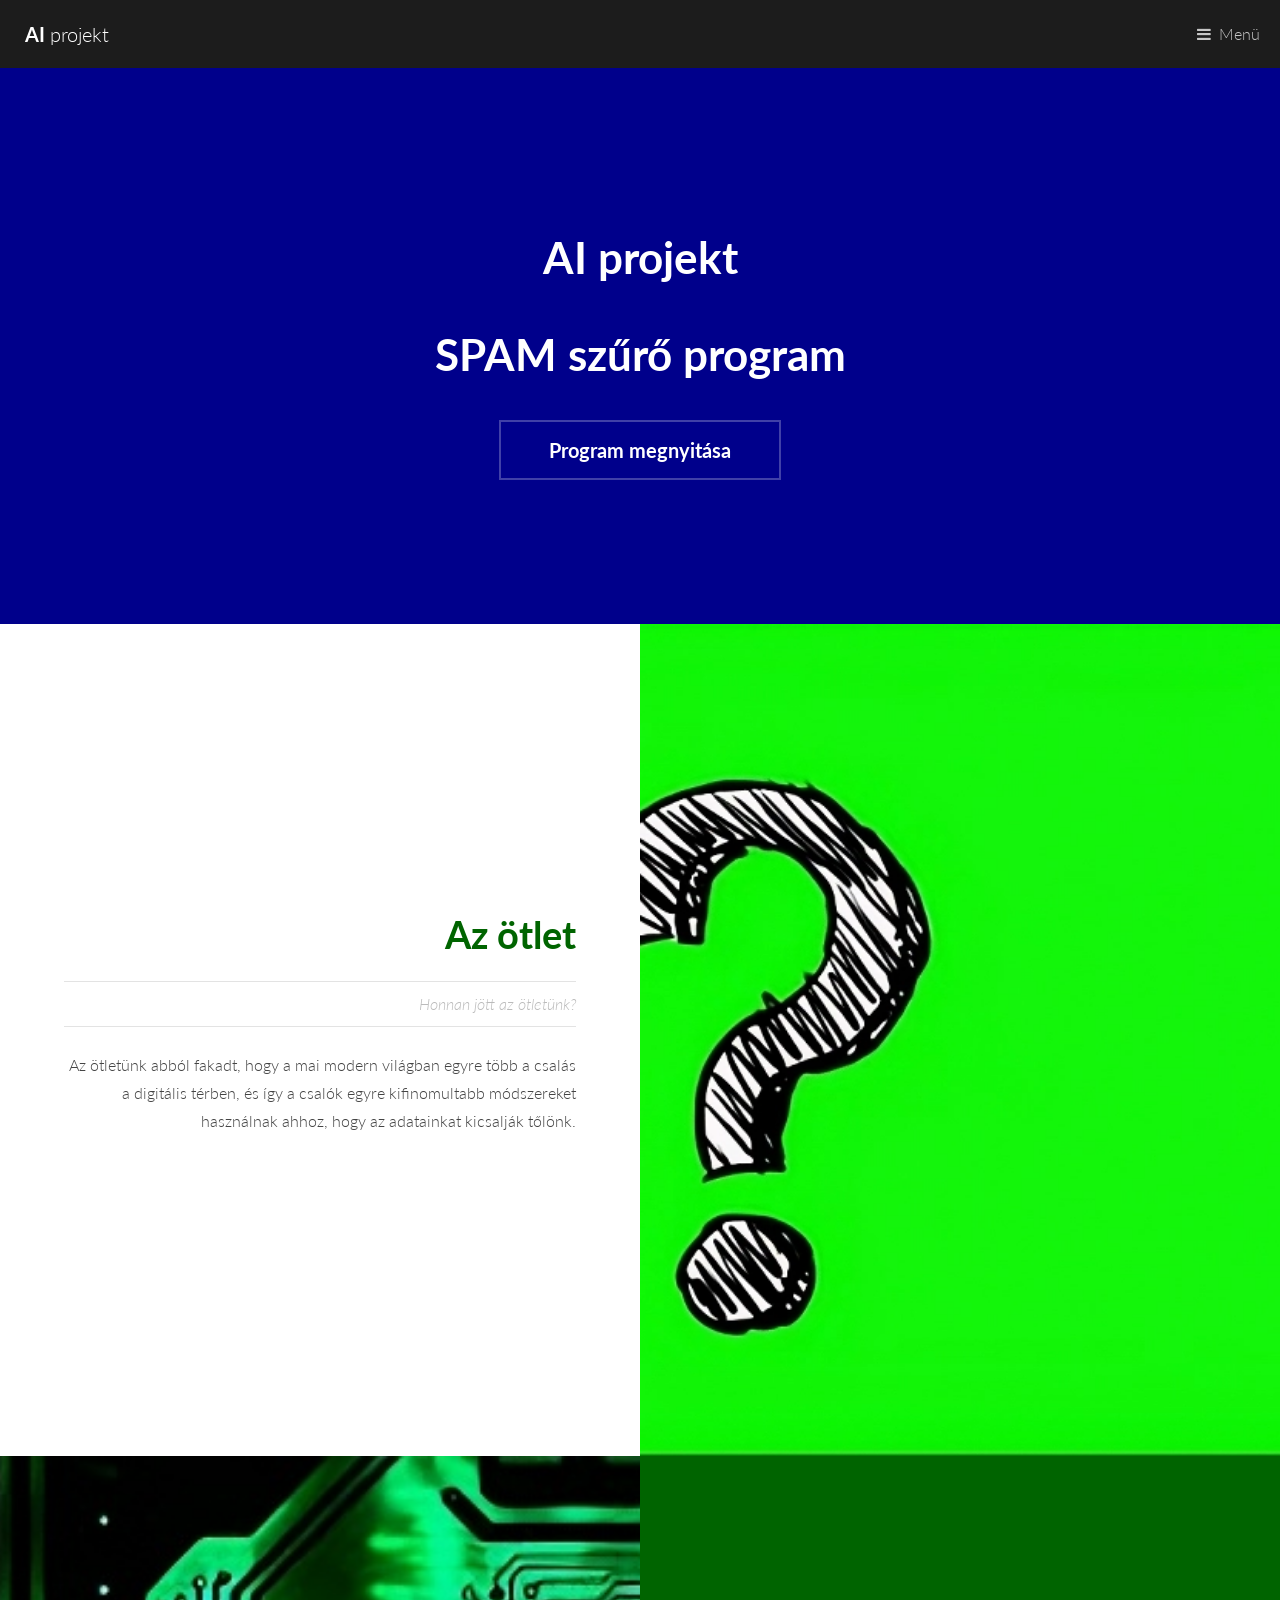
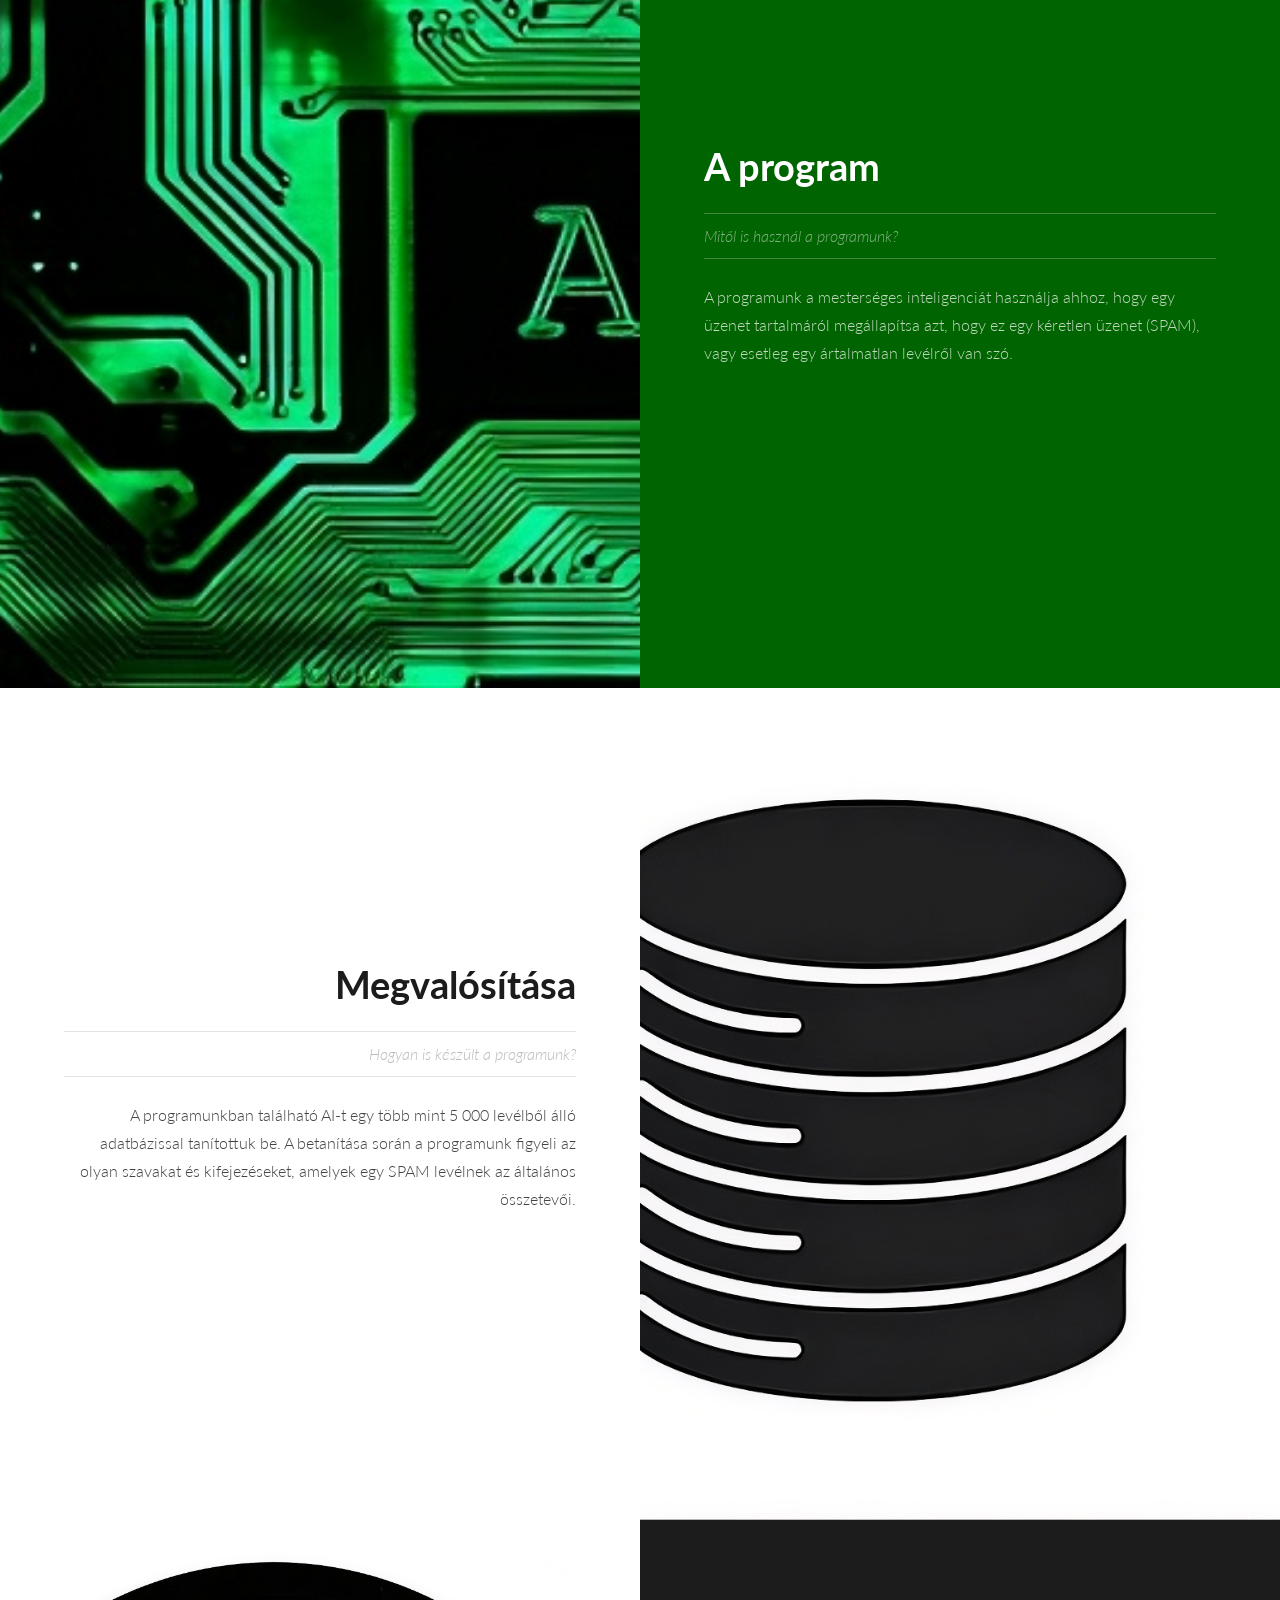
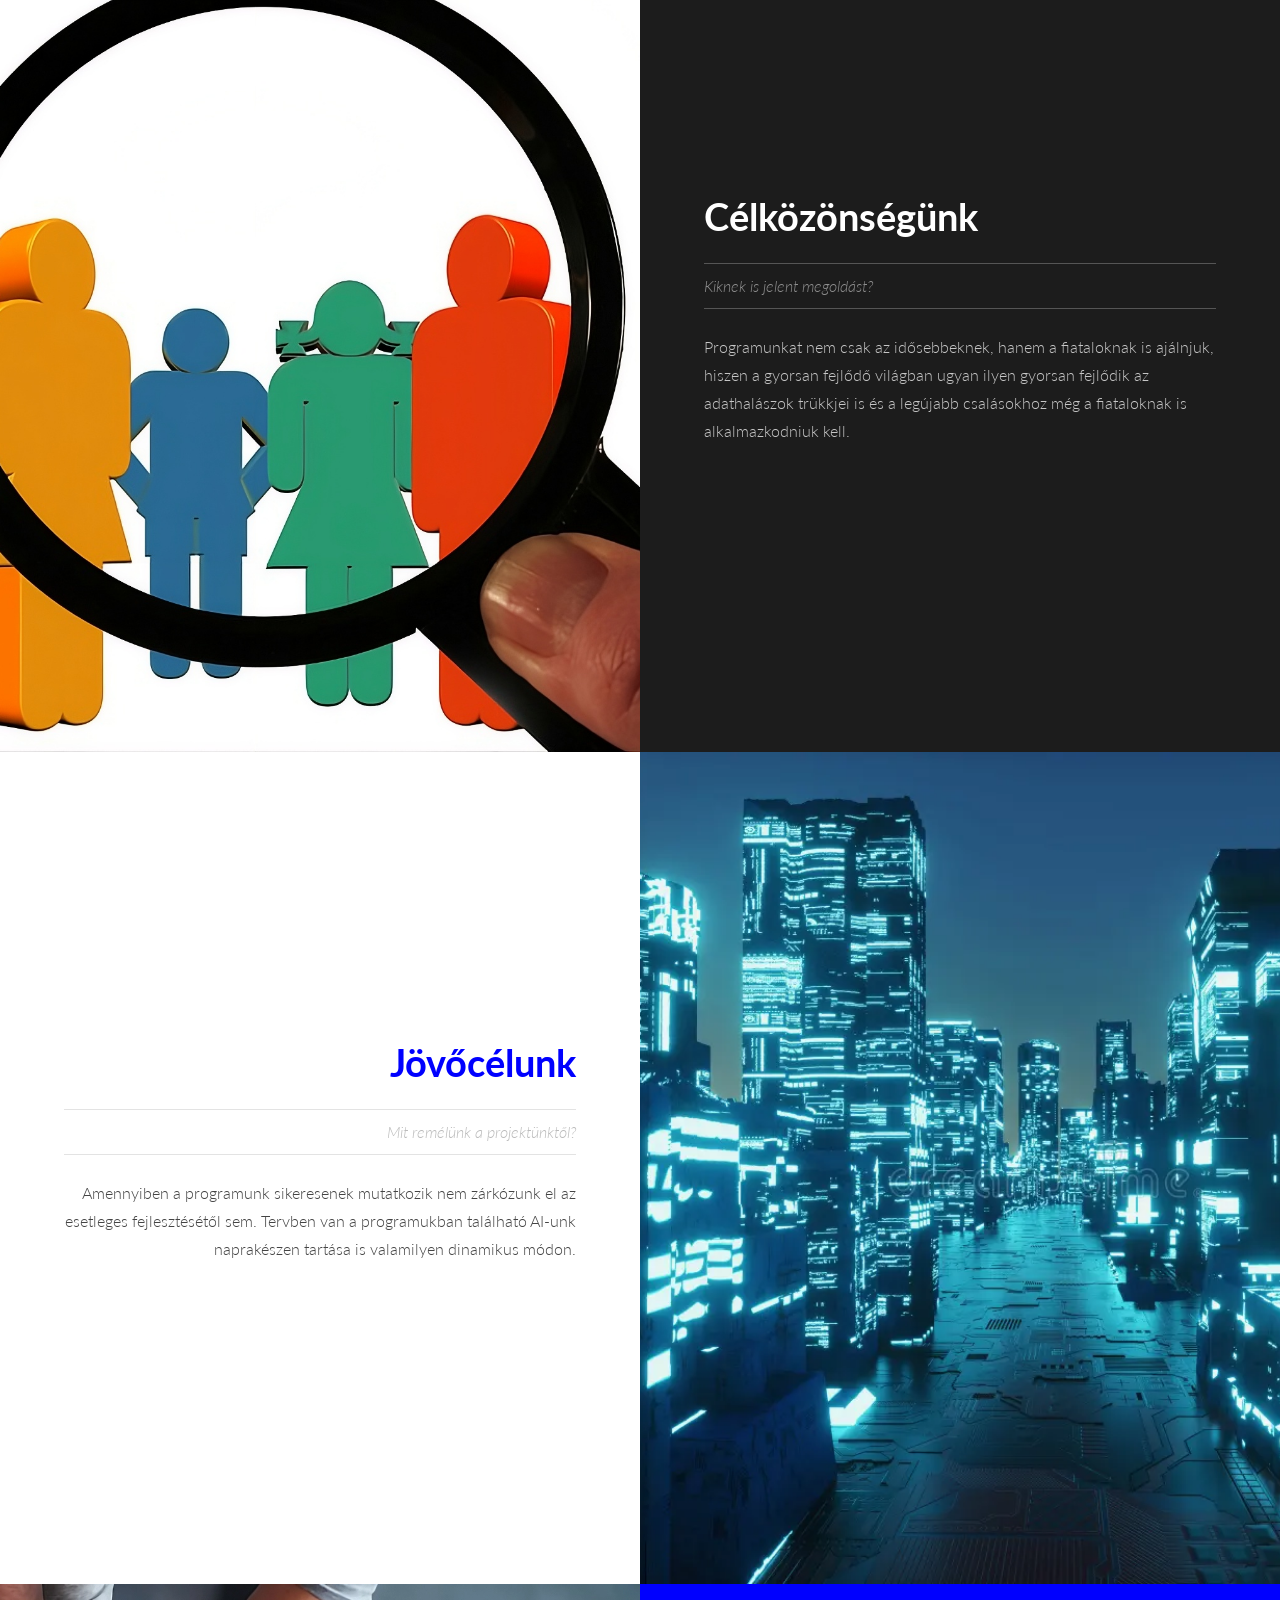
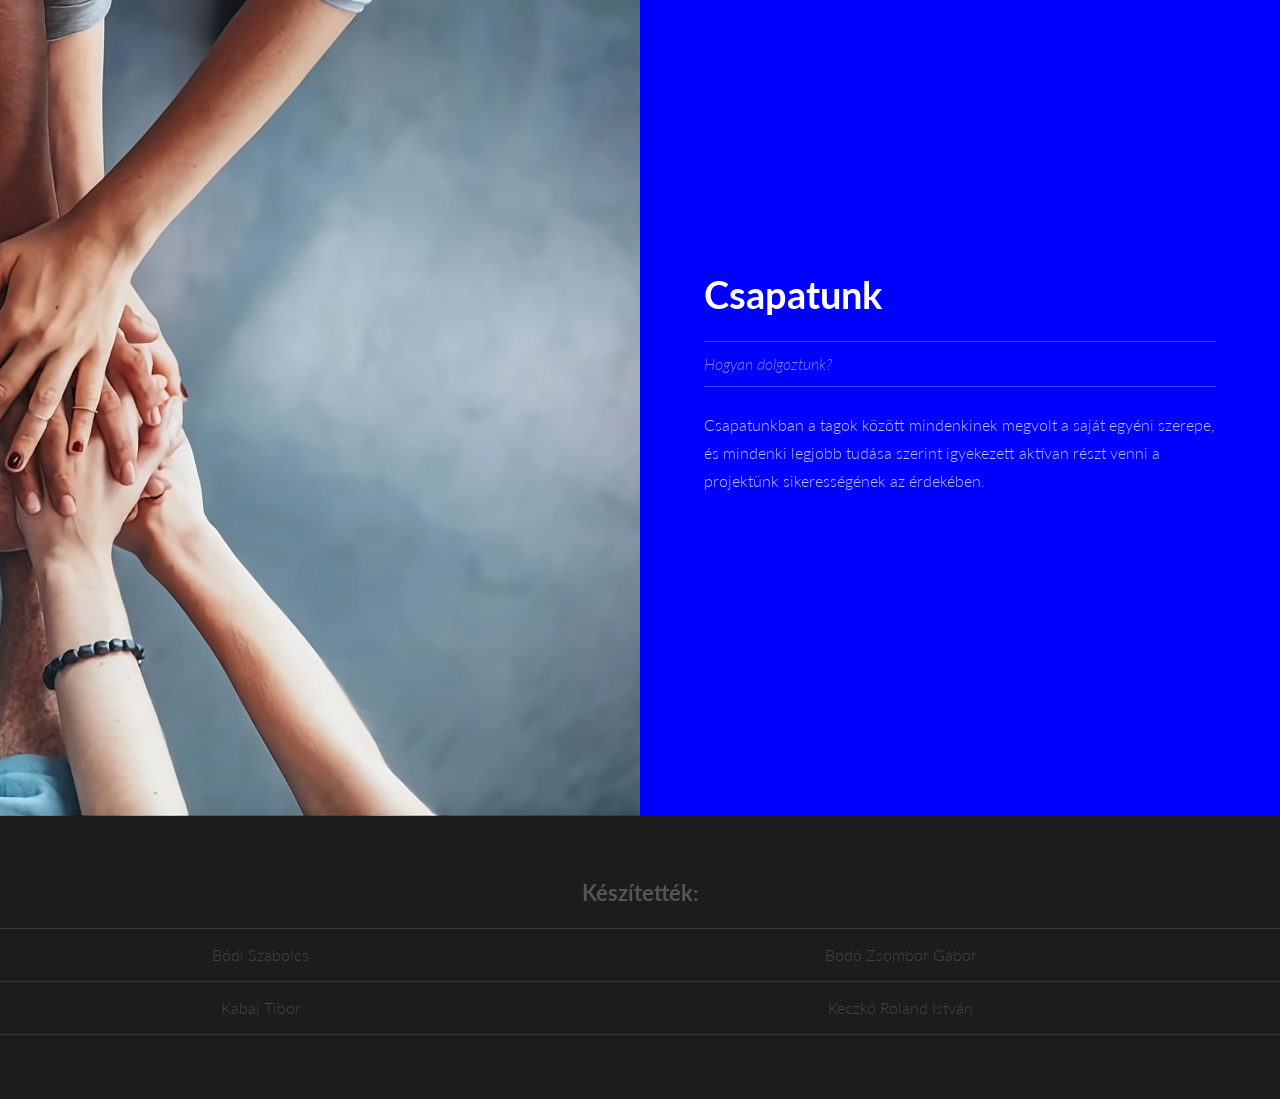
==== z Projekthét/index.html @ f24a8c4e "joféle video + tortnet" ====
<!DOCTYPE HTML>
<!--
	Binary by TEMPLATED
	templated.co @templatedco
	Released for free under the Creative Commons Attribution 3.0 license (templated.co/license)
-->
<html lang="hu">

<head>
	<title>AI projekt | Főoldal</title>
	<meta charset="utf-8">
	<meta name="robots" content="index, follow, max-image-preview:large, max-snippet:-1, max-video-preview:-1">
	<meta name="viewport" content="width=device-width, initial-scale=1">
	<link rel="stylesheet" href="assets/css/main.css">
	<link rel="shortcut icon" href="images/favicon.ico" type="image/x-icon">
	<style>
		.cella {
			background-color: #1c1c1c;
		}
	</style>
</head>

<body>

	<!-- Header -->
	<header id="header"><a href="index.html" class="logo"><strong>AI</strong> projekt</a>
		<nav><a href="#menu">Menü</a>
		</nav>
	</header><!-- Nav -->
	<nav id="menu">
		<ul class="links">
			<li><a href="index.html">Főoldal</a></li>
			<li><a href="program.html">A programunkról</a></li>
			<li><a href="teamwork.html">A csapatmunkáról</a></li>
		</ul>
	</nav><!-- Banner -->
	<section id="banner" style="background-color: darkblue;">
		<div class="inner">
			<h1>AI projekt</h1>
			<h1>SPAM szűrő program</h1>
			<ul class="actions">
				<li><a href="#one" class="button alt scrolly big">Program megnyitása</a></li>
			</ul>
		</div>
	</section><!-- One -->
	<article id="one" class="post style1">
		<div class="image">
			<img src="images/one.webp" alt="" data-position="75% center" width="1400" height="788">
		</div>
		<div class="content">
			<div class="inner">
				<header>
					<h2 style="color: darkgreen;">Az ötlet</h2>
					<p class="info">Honnan jött az ötletünk?</p>
				</header>
				<p>Az ötletünk abból fakadt, hogy a mai modern világban egyre több a csalás a digitális térben, és így a csalók egyre kifinomultabb módszereket használnak ahhoz, hogy az adatainkat kicsalják tőlönk.</p>
			</div>
		</div>
	</article><!-- Two -->
	<article id="two" class="post invert style1 alt">
		<div class="image">
			<img src="images/two.jpeg" alt="" data-position="10% center" width="1400" height="788">
		</div>
		<div class="content" style="background-color: darkgreen;">
			<div class="inner">
				<header>
					<h2>A program</h2>
					<p class="info">Mitől is használ a programunk?</p>
				</header>
				<p>A programunk a mesterséges inteligenciát használja ahhoz, hogy egy üzenet tartalmáról megállapítsa azt, hogy ez egy kéretlen üzenet (SPAM), vagy esetleg egy ártalmatlan levélről van szó.</p>
			</div>
		</div>
	</article><!-- Three -->
	<article id="three" class="post style2">
		<div class="image">
			<img src="images/three.jpeg" alt="" data-position="80% center" width="1400" height="788">
		</div>
		<div class="content">
			<div class="inner">
				<header>
					<h2 style="color: #1c1c1c;">Megvalósítása</h2>
					<p class="info">Hogyan is készült a programunk?</p>
				</header>
				<p>A programunkban található AI-t egy több mint 5 000 levélből álló adatbázissal tanítottuk be. A betanítása során a programunk figyeli az olyan szavakat és kifejezéseket, amelyek egy SPAM levélnek az általános összetevői.</p>
			</div>
		</div>
	</article><!-- Four -->
	<article id="four" class="post invert style2 alt">
		<div class="image">
			<img src="images/four.jpeg" alt="" data-position="60% center" width="1400" height="788">
		</div>
		<div class="content" style="background-color: #1c1c1c;">
			<div class="inner">
				<header>
					<h2>Célközönségünk</h2>
					<p class="info">Kiknek is jelent megoldást?</p>
				</header>
				<p>Programunkat nem csak az idősebbeknek, hanem a fiataloknak is ajálnjuk, hiszen a gyorsan fejlődő világban ugyan ilyen gyorsan fejlődik az adathalászok trükkjei is és a legújabb csalásokhoz még a fiataloknak is alkalmazkodniuk kell.</p>
			</div>
		</div>
	</article><!-- Five -->
	<article id="five" class="post style3">
		<div class="image">
			<img src="images/five.webp" alt="" data-position="5% center" width="1400" height="788">
		</div>
		<div class="content">
			<div class="inner">
				<header>
					<h2 style="color: blue;">Jövőcélunk</h2>
					<p class="info">Mit remélünk a projektünktől?</p>
				</header>
				<p>Amennyiben a programunk sikeresenek mutatkozik nem zárkózunk el az esetleges fejlesztésétől sem. Tervben van a programukban található AI-unk naprakészen tartása is valamilyen dinamikus módon.</p>
			</div>
		</div>
	</article><!-- Six -->
	<article id="six" class="post invert style3 alt">
		<div class="image">
			<img src="images/six.webp" alt="" data-position="80% center" width="1400" height="788">
		</div>
		<div class="content" style="background-color: blue;">
			<div class="inner">
				<header>
					<h2>Csapatunk</h2>
					<p class="info">Hogyan dolgoztunk?</p>
				</header>
				<p>Csapatunkban a tagok között mindenkinek megvolt a saját egyéni szerepe, és mindenki legjobb tudása szerint igyekezett aktívan részt venni a projektünk sikerességének az érdekében.</p>
			</div>
		</div>
	</article><!-- Footer -->
	<footer id="footer">
		<h3>Készítették:</h3>
		<table>
			<tr>
				<td class="cella">Bódi Szabolcs</td>
				<td class="cella">Bodó Zsombor Gábor</td>
			</tr>
			<tr>
				<td class="cella">Kabai Tibor</td>
				<td class="cella">Keczkó Roland István</td>
			</tr>
		</table>
	</footer>
	

	<!-- Scripts -->
	<script src="assets/js/jquery.min.js"></script>
	<script src="assets/js/jquery.scrolly.min.js"></script>
	<script src="assets/js/skel.min.js"></script>
	<script src="assets/js/util.js"></script>
	<script src="assets/js/main.js"></script>
</body>

</html>
---- z Projekthét/assets/css/main.css ----
@charset "UTF-8";
@import url(font-awesome.min.css);
@import url("https://fonts.googleapis.com/css?family=Lato:300,700,300italic,700italic");

/*
	Binary by TEMPLATED
	templated.co @templatedco
	Released for free under the Creative Commons Attribution 3.0 license (templated.co/license)
*/

/* Reset */

	html, body, div, span, applet, object, iframe, h1, h2, h3, h4, h5, h6, p, blockquote, pre, a, abbr, acronym, address, big, cite, code, del, dfn, em, img, ins, kbd, q, s, samp, small, strike, strong, sub, sup, tt, var, b, u, i, center, dl, dt, dd, ol, ul, li, fieldset, form, label, legend, table, caption, tbody, tfoot, thead, tr, th, td, article, aside, canvas, details, embed, figure, figcaption, footer, header, hgroup, menu, nav, output, ruby, section, summary, time, mark, audio, video {
		margin: 0;
		padding: 0;
		border: 0;
		font-size: 100%;
		font: inherit;
		vertical-align: baseline;
	}
.image.fit img {
	width: 100%;
	height: auto;
}
	article, aside, details, figcaption, figure, footer, header, hgroup, menu, nav, section {
		display: block;
	}

	body {
		line-height: 1;
	}

	ol, ul {
		list-style: none;
	}

	blockquote, q {
		quotes: none;
	}

	blockquote:before, blockquote:after, q:before, q:after {
		content: '';
		content: none;
	}

	table {
		border-collapse: collapse;
		border-spacing: 0;
	}

	body {
		-webkit-text-size-adjust: none;
	}

/* Box Model */

	*, *:before, *:after {
		-moz-box-sizing: border-box;
		-webkit-box-sizing: border-box;
		box-sizing: border-box;
	}

/* Containers */

	.container {
		margin-left: auto;
		margin-right: auto;
	}

	.container.\31 25\25 {
		width: 100%;
		max-width: 100em;
		min-width: 80em;
	}

	.container.\37 5\25 {
		width: 60em;
	}

	.container.\35 0\25 {
		width: 40em;
	}

	.container.\32 5\25 {
		width: 20em;
	}

	.container {
		width: 80em;
	}

	@media screen and (max-width: 1680px) {

		.container.\31 25\25 {
			width: 100%;
			max-width: 100em;
			min-width: 80em;
		}

		.container.\37 5\25 {
			width: 60em;
		}

		.container.\35 0\25 {
			width: 40em;
		}

		.container.\32 5\25 {
			width: 20em;
		}

		.container {
			width: 80em;
		}

	}

	@media screen and (max-width: 1280px) {

		.container.\31 25\25 {
			width: 100%;
			max-width: 81.25em;
			min-width: 65em;
		}

		.container.\37 5\25 {
			width: 48.75em;
		}

		.container.\35 0\25 {
			width: 32.5em;
		}

		.container.\32 5\25 {
			width: 16.25em;
		}

		.container {
			width: 65em;
		}

	}

	@media screen and (max-width: 980px) {

		.container.\31 25\25 {
			width: 100%;
			max-width: 112.5%;
			min-width: 90%;
		}

		.container.\37 5\25 {
			width: 67.5%;
		}

		.container.\35 0\25 {
			width: 45%;
		}

		.container.\32 5\25 {
			width: 22.5%;
		}

		.container {
			width: 90%;
		}

	}

	@media screen and (max-width: 736px) {

		.container.\31 25\25 {
			width: 100%;
			max-width: 112.5%;
			min-width: 90%;
		}

		.container.\37 5\25 {
			width: 67.5%;
		}

		.container.\35 0\25 {
			width: 45%;
		}

		.container.\32 5\25 {
			width: 22.5%;
		}

		.container {
			width: 90% !important;
		}

	}

	@media screen and (max-width: 480px) {

		.container.\31 25\25 {
			width: 100%;
			max-width: 112.5%;
			min-width: 90%;
		}

		.container.\37 5\25 {
			width: 67.5%;
		}

		.container.\35 0\25 {
			width: 45%;
		}

		.container.\32 5\25 {
			width: 22.5%;
		}

		.container {
			width: 90% !important;
		}

	}

/* Grid */

	.row {
		border-bottom: solid 1px transparent;
		-moz-box-sizing: border-box;
		-webkit-box-sizing: border-box;
		box-sizing: border-box;
	}

	.row > * {
		float: left;
		-moz-box-sizing: border-box;
		-webkit-box-sizing: border-box;
		box-sizing: border-box;
	}

	.row:after, .row:before {
		content: '';
		display: block;
		clear: both;
		height: 0;
	}

	.row.uniform > * > :first-child {
		margin-top: 0;
	}

	.row.uniform > * > :last-child {
		margin-bottom: 0;
	}

	.row.\30 \25 > * {
		padding: 0 0 0 0em;
	}

	.row.\30 \25 {
		margin: 0 0 -1px 0em;
	}

	.row.uniform.\30 \25 > * {
		padding: 0em 0 0 0em;
	}

	.row.uniform.\30 \25 {
		margin: 0em 0 -1px 0em;
	}

	.row > * {
		padding: 0 0 0 2em;
	}

	.row {
		margin: 0 0 -1px -2em;
	}

	.row.uniform > * {
		padding: 2em 0 0 2em;
	}

	.row.uniform {
		margin: -2em 0 -1px -2em;
	}

	.row.\32 00\25 > * {
		padding: 0 0 0 4em;
	}

	.row.\32 00\25 {
		margin: 0 0 -1px -4em;
	}

	.row.uniform.\32 00\25 > * {
		padding: 4em 0 0 4em;
	}

	.row.uniform.\32 00\25 {
		margin: -4em 0 -1px -4em;
	}

	.row.\31 50\25 > * {
		padding: 0 0 0 3em;
	}

	.row.\31 50\25 {
		margin: 0 0 -1px -3em;
	}

	.row.uniform.\31 50\25 > * {
		padding: 3em 0 0 3em;
	}

	.row.uniform.\31 50\25 {
		margin: -3em 0 -1px -3em;
	}

	.row.\35 0\25 > * {
		padding: 0 0 0 1em;
	}

	.row.\35 0\25 {
		margin: 0 0 -1px -1em;
	}

	.row.uniform.\35 0\25 > * {
		padding: 1em 0 0 1em;
	}

	.row.uniform.\35 0\25 {
		margin: -1em 0 -1px -1em;
	}

	.row.\32 5\25 > * {
		padding: 0 0 0 0.5em;
	}

	.row.\32 5\25 {
		margin: 0 0 -1px -0.5em;
	}

	.row.uniform.\32 5\25 > * {
		padding: 0.5em 0 0 0.5em;
	}

	.row.uniform.\32 5\25 {
		margin: -0.5em 0 -1px -0.5em;
	}

	.\31 2u, .\31 2u\24 {
		width: 100%;
		clear: none;
		margin-left: 0;
	}

	.\31 1u, .\31 1u\24 {
		width: 91.6666666667%;
		clear: none;
		margin-left: 0;
	}

	.\31 0u, .\31 0u\24 {
		width: 83.3333333333%;
		clear: none;
		margin-left: 0;
	}

	.\39 u, .\39 u\24 {
		width: 75%;
		clear: none;
		margin-left: 0;
	}

	.\38 u, .\38 u\24 {
		width: 66.6666666667%;
		clear: none;
		margin-left: 0;
	}

	.\37 u, .\37 u\24 {
		width: 58.3333333333%;
		clear: none;
		margin-left: 0;
	}

	.\36 u, .\36 u\24 {
		width: 50%;
		clear: none;
		margin-left: 0;
	}

	.\35 u, .\35 u\24 {
		width: 41.6666666667%;
		clear: none;
		margin-left: 0;
	}

	.\34 u, .\34 u\24 {
		width: 33.3333333333%;
		clear: none;
		margin-left: 0;
	}

	.\33 u, .\33 u\24 {
		width: 25%;
		clear: none;
		margin-left: 0;
	}

	.\32 u, .\32 u\24 {
		width: 16.6666666667%;
		clear: none;
		margin-left: 0;
	}

	.\31 u, .\31 u\24 {
		width: 8.3333333333%;
		clear: none;
		margin-left: 0;
	}

	.\31 2u\24 + *,
	.\31 1u\24 + *,
	.\31 0u\24 + *,
	.\39 u\24 + *,
	.\38 u\24 + *,
	.\37 u\24 + *,
	.\36 u\24 + *,
	.\35 u\24 + *,
	.\34 u\24 + *,
	.\33 u\24 + *,
	.\32 u\24 + *,
	.\31 u\24 + * {
		clear: left;
	}

	.\-11u {
		margin-left: 91.66667%;
	}

	.\-10u {
		margin-left: 83.33333%;
	}

	.\-9u {
		margin-left: 75%;
	}

	.\-8u {
		margin-left: 66.66667%;
	}

	.\-7u {
		margin-left: 58.33333%;
	}

	.\-6u {
		margin-left: 50%;
	}

	.\-5u {
		margin-left: 41.66667%;
	}

	.\-4u {
		margin-left: 33.33333%;
	}

	.\-3u {
		margin-left: 25%;
	}

	.\-2u {
		margin-left: 16.66667%;
	}

	.\-1u {
		margin-left: 8.33333%;
	}

	@media screen and (max-width: 1680px) {

		.row > * {
			padding: 0 0 0 2em;
		}

		.row {
			margin: 0 0 -1px -2em;
		}

		.row.uniform > * {
			padding: 2em 0 0 2em;
		}

		.row.uniform {
			margin: -2em 0 -1px -2em;
		}

		.row.\32 00\25 > * {
			padding: 0 0 0 4em;
		}

		.row.\32 00\25 {
			margin: 0 0 -1px -4em;
		}

		.row.uniform.\32 00\25 > * {
			padding: 4em 0 0 4em;
		}

		.row.uniform.\32 00\25 {
			margin: -4em 0 -1px -4em;
		}

		.row.\31 50\25 > * {
			padding: 0 0 0 3em;
		}

		.row.\31 50\25 {
			margin: 0 0 -1px -3em;
		}

		.row.uniform.\31 50\25 > * {
			padding: 3em 0 0 3em;
		}

		.row.uniform.\31 50\25 {
			margin: -3em 0 -1px -3em;
		}

		.row.\35 0\25 > * {
			padding: 0 0 0 1em;
		}

		.row.\35 0\25 {
			margin: 0 0 -1px -1em;
		}

		.row.uniform.\35 0\25 > * {
			padding: 1em 0 0 1em;
		}

		.row.uniform.\35 0\25 {
			margin: -1em 0 -1px -1em;
		}

		.row.\32 5\25 > * {
			padding: 0 0 0 0.5em;
		}

		.row.\32 5\25 {
			margin: 0 0 -1px -0.5em;
		}

		.row.uniform.\32 5\25 > * {
			padding: 0.5em 0 0 0.5em;
		}

		.row.uniform.\32 5\25 {
			margin: -0.5em 0 -1px -0.5em;
		}

		.\31 2u\28xlarge\29, .\31 2u\24\28xlarge\29 {
			width: 100%;
			clear: none;
			margin-left: 0;
		}

		.\31 1u\28xlarge\29, .\31 1u\24\28xlarge\29 {
			width: 91.6666666667%;
			clear: none;
			margin-left: 0;
		}

		.\31 0u\28xlarge\29, .\31 0u\24\28xlarge\29 {
			width: 83.3333333333%;
			clear: none;
			margin-left: 0;
		}

		.\39 u\28xlarge\29, .\39 u\24\28xlarge\29 {
			width: 75%;
			clear: none;
			margin-left: 0;
		}

		.\38 u\28xlarge\29, .\38 u\24\28xlarge\29 {
			width: 66.6666666667%;
			clear: none;
			margin-left: 0;
		}

		.\37 u\28xlarge\29, .\37 u\24\28xlarge\29 {
			width: 58.3333333333%;
			clear: none;
			margin-left: 0;
		}

		.\36 u\28xlarge\29, .\36 u\24\28xlarge\29 {
			width: 50%;
			clear: none;
			margin-left: 0;
		}

		.\35 u\28xlarge\29, .\35 u\24\28xlarge\29 {
			width: 41.6666666667%;
			clear: none;
			margin-left: 0;
		}

		.\34 u\28xlarge\29, .\34 u\24\28xlarge\29 {
			width: 33.3333333333%;
			clear: none;
			margin-left: 0;
		}

		.\33 u\28xlarge\29, .\33 u\24\28xlarge\29 {
			width: 25%;
			clear: none;
			margin-left: 0;
		}

		.\32 u\28xlarge\29, .\32 u\24\28xlarge\29 {
			width: 16.6666666667%;
			clear: none;
			margin-left: 0;
		}

		.\31 u\28xlarge\29, .\31 u\24\28xlarge\29 {
			width: 8.3333333333%;
			clear: none;
			margin-left: 0;
		}

		.\31 2u\24\28xlarge\29 + *,
		.\31 1u\24\28xlarge\29 + *,
		.\31 0u\24\28xlarge\29 + *,
		.\39 u\24\28xlarge\29 + *,
		.\38 u\24\28xlarge\29 + *,
		.\37 u\24\28xlarge\29 + *,
		.\36 u\24\28xlarge\29 + *,
		.\35 u\24\28xlarge\29 + *,
		.\34 u\24\28xlarge\29 + *,
		.\33 u\24\28xlarge\29 + *,
		.\32 u\24\28xlarge\29 + *,
		.\31 u\24\28xlarge\29 + * {
			clear: left;
		}

		.\-11u\28xlarge\29 {
			margin-left: 91.66667%;
		}

		.\-10u\28xlarge\29 {
			margin-left: 83.33333%;
		}

		.\-9u\28xlarge\29 {
			margin-left: 75%;
		}

		.\-8u\28xlarge\29 {
			margin-left: 66.66667%;
		}

		.\-7u\28xlarge\29 {
			margin-left: 58.33333%;
		}

		.\-6u\28xlarge\29 {
			margin-left: 50%;
		}

		.\-5u\28xlarge\29 {
			margin-left: 41.66667%;
		}

		.\-4u\28xlarge\29 {
			margin-left: 33.33333%;
		}

		.\-3u\28xlarge\29 {
			margin-left: 25%;
		}

		.\-2u\28xlarge\29 {
			margin-left: 16.66667%;
		}

		.\-1u\28xlarge\29 {
			margin-left: 8.33333%;
		}

	}

	@media screen and (max-width: 1280px) {

		.row > * {
			padding: 0 0 0 1.5em;
		}

		.row {
			margin: 0 0 -1px -1.5em;
		}

		.row.uniform > * {
			padding: 1.5em 0 0 1.5em;
		}

		.row.uniform {
			margin: -1.5em 0 -1px -1.5em;
		}

		.row.\32 00\25 > * {
			padding: 0 0 0 3em;
		}

		.row.\32 00\25 {
			margin: 0 0 -1px -3em;
		}

		.row.uniform.\32 00\25 > * {
			padding: 3em 0 0 3em;
		}

		.row.uniform.\32 00\25 {
			margin: -3em 0 -1px -3em;
		}

		.row.\31 50\25 > * {
			padding: 0 0 0 2.25em;
		}

		.row.\31 50\25 {
			margin: 0 0 -1px -2.25em;
		}

		.row.uniform.\31 50\25 > * {
			padding: 2.25em 0 0 2.25em;
		}

		.row.uniform.\31 50\25 {
			margin: -2.25em 0 -1px -2.25em;
		}

		.row.\35 0\25 > * {
			padding: 0 0 0 0.75em;
		}

		.row.\35 0\25 {
			margin: 0 0 -1px -0.75em;
		}

		.row.uniform.\35 0\25 > * {
			padding: 0.75em 0 0 0.75em;
		}

		.row.uniform.\35 0\25 {
			margin: -0.75em 0 -1px -0.75em;
		}

		.row.\32 5\25 > * {
			padding: 0 0 0 0.375em;
		}

		.row.\32 5\25 {
			margin: 0 0 -1px -0.375em;
		}

		.row.uniform.\32 5\25 > * {
			padding: 0.375em 0 0 0.375em;
		}

		.row.uniform.\32 5\25 {
			margin: -0.375em 0 -1px -0.375em;
		}

		.\31 2u\28large\29, .\31 2u\24\28large\29 {
			width: 100%;
			clear: none;
			margin-left: 0;
		}

		.\31 1u\28large\29, .\31 1u\24\28large\29 {
			width: 91.6666666667%;
			clear: none;
			margin-left: 0;
		}

		.\31 0u\28large\29, .\31 0u\24\28large\29 {
			width: 83.3333333333%;
			clear: none;
			margin-left: 0;
		}

		.\39 u\28large\29, .\39 u\24\28large\29 {
			width: 75%;
			clear: none;
			margin-left: 0;
		}

		.\38 u\28large\29, .\38 u\24\28large\29 {
			width: 66.6666666667%;
			clear: none;
			margin-left: 0;
		}

		.\37 u\28large\29, .\37 u\24\28large\29 {
			width: 58.3333333333%;
			clear: none;
			margin-left: 0;
		}

		.\36 u\28large\29, .\36 u\24\28large\29 {
			width: 50%;
			clear: none;
			margin-left: 0;
		}

		.\35 u\28large\29, .\35 u\24\28large\29 {
			width: 41.6666666667%;
			clear: none;
			margin-left: 0;
		}

		.\34 u\28large\29, .\34 u\24\28large\29 {
			width: 33.3333333333%;
			clear: none;
			margin-left: 0;
		}

		.\33 u\28large\29, .\33 u\24\28large\29 {
			width: 25%;
			clear: none;
			margin-left: 0;
		}

		.\32 u\28large\29, .\32 u\24\28large\29 {
			width: 16.6666666667%;
			clear: none;
			margin-left: 0;
		}

		.\31 u\28large\29, .\31 u\24\28large\29 {
			width: 8.3333333333%;
			clear: none;
			margin-left: 0;
		}

		.\31 2u\24\28large\29 + *,
		.\31 1u\24\28large\29 + *,
		.\31 0u\24\28large\29 + *,
		.\39 u\24\28large\29 + *,
		.\38 u\24\28large\29 + *,
		.\37 u\24\28large\29 + *,
		.\36 u\24\28large\29 + *,
		.\35 u\24\28large\29 + *,
		.\34 u\24\28large\29 + *,
		.\33 u\24\28large\29 + *,
		.\32 u\24\28large\29 + *,
		.\31 u\24\28large\29 + * {
			clear: left;
		}

		.\-11u\28large\29 {
			margin-left: 91.66667%;
		}

		.\-10u\28large\29 {
			margin-left: 83.33333%;
		}

		.\-9u\28large\29 {
			margin-left: 75%;
		}

		.\-8u\28large\29 {
			margin-left: 66.66667%;
		}

		.\-7u\28large\29 {
			margin-left: 58.33333%;
		}

		.\-6u\28large\29 {
			margin-left: 50%;
		}

		.\-5u\28large\29 {
			margin-left: 41.66667%;
		}

		.\-4u\28large\29 {
			margin-left: 33.33333%;
		}

		.\-3u\28large\29 {
			margin-left: 25%;
		}

		.\-2u\28large\29 {
			margin-left: 16.66667%;
		}

		.\-1u\28large\29 {
			margin-left: 8.33333%;
		}

	}

	@media screen and (max-width: 980px) {

		.row > * {
			padding: 0 0 0 1.5em;
		}

		.row {
			margin: 0 0 -1px -1.5em;
		}

		.row.uniform > * {
			padding: 1.5em 0 0 1.5em;
		}

		.row.uniform {
			margin: -1.5em 0 -1px -1.5em;
		}

		.row.\32 00\25 > * {
			padding: 0 0 0 3em;
		}

		.row.\32 00\25 {
			margin: 0 0 -1px -3em;
		}

		.row.uniform.\32 00\25 > * {
			padding: 3em 0 0 3em;
		}

		.row.uniform.\32 00\25 {
			margin: -3em 0 -1px -3em;
		}

		.row.\31 50\25 > * {
			padding: 0 0 0 2.25em;
		}

		.row.\31 50\25 {
			margin: 0 0 -1px -2.25em;
		}

		.row.uniform.\31 50\25 > * {
			padding: 2.25em 0 0 2.25em;
		}

		.row.uniform.\31 50\25 {
			margin: -2.25em 0 -1px -2.25em;
		}

		.row.\35 0\25 > * {
			padding: 0 0 0 0.75em;
		}

		.row.\35 0\25 {
			margin: 0 0 -1px -0.75em;
		}

		.row.uniform.\35 0\25 > * {
			padding: 0.75em 0 0 0.75em;
		}

		.row.uniform.\35 0\25 {
			margin: -0.75em 0 -1px -0.75em;
		}

		.row.\32 5\25 > * {
			padding: 0 0 0 0.375em;
		}

		.row.\32 5\25 {
			margin: 0 0 -1px -0.375em;
		}

		.row.uniform.\32 5\25 > * {
			padding: 0.375em 0 0 0.375em;
		}

		.row.uniform.\32 5\25 {
			margin: -0.375em 0 -1px -0.375em;
		}

		.\31 2u\28medium\29, .\31 2u\24\28medium\29 {
			width: 100%;
			clear: none;
			margin-left: 0;
		}

		.\31 1u\28medium\29, .\31 1u\24\28medium\29 {
			width: 91.6666666667%;
			clear: none;
			margin-left: 0;
		}

		.\31 0u\28medium\29, .\31 0u\24\28medium\29 {
			width: 83.3333333333%;
			clear: none;
			margin-left: 0;
		}

		.\39 u\28medium\29, .\39 u\24\28medium\29 {
			width: 75%;
			clear: none;
			margin-left: 0;
		}

		.\38 u\28medium\29, .\38 u\24\28medium\29 {
			width: 66.6666666667%;
			clear: none;
			margin-left: 0;
		}

		.\37 u\28medium\29, .\37 u\24\28medium\29 {
			width: 58.3333333333%;
			clear: none;
			margin-left: 0;
		}

		.\36 u\28medium\29, .\36 u\24\28medium\29 {
			width: 50%;
			clear: none;
			margin-left: 0;
		}

		.\35 u\28medium\29, .\35 u\24\28medium\29 {
			width: 41.6666666667%;
			clear: none;
			margin-left: 0;
		}

		.\34 u\28medium\29, .\34 u\24\28medium\29 {
			width: 33.3333333333%;
			clear: none;
			margin-left: 0;
		}

		.\33 u\28medium\29, .\33 u\24\28medium\29 {
			width: 25%;
			clear: none;
			margin-left: 0;
		}

		.\32 u\28medium\29, .\32 u\24\28medium\29 {
			width: 16.6666666667%;
			clear: none;
			margin-left: 0;
		}

		.\31 u\28medium\29, .\31 u\24\28medium\29 {
			width: 8.3333333333%;
			clear: none;
			margin-left: 0;
		}

		.\31 2u\24\28medium\29 + *,
		.\31 1u\24\28medium\29 + *,
		.\31 0u\24\28medium\29 + *,
		.\39 u\24\28medium\29 + *,
		.\38 u\24\28medium\29 + *,
		.\37 u\24\28medium\29 + *,
		.\36 u\24\28medium\29 + *,
		.\35 u\24\28medium\29 + *,
		.\34 u\24\28medium\29 + *,
		.\33 u\24\28medium\29 + *,
		.\32 u\24\28medium\29 + *,
		.\31 u\24\28medium\29 + * {
			clear: left;
		}

		.\-11u\28medium\29 {
			margin-left: 91.66667%;
		}

		.\-10u\28medium\29 {
			margin-left: 83.33333%;
		}

		.\-9u\28medium\29 {
			margin-left: 75%;
		}

		.\-8u\28medium\29 {
			margin-left: 66.66667%;
		}

		.\-7u\28medium\29 {
			margin-left: 58.33333%;
		}

		.\-6u\28medium\29 {
			margin-left: 50%;
		}

		.\-5u\28medium\29 {
			margin-left: 41.66667%;
		}

		.\-4u\28medium\29 {
			margin-left: 33.33333%;
		}

		.\-3u\28medium\29 {
			margin-left: 25%;
		}

		.\-2u\28medium\29 {
			margin-left: 16.66667%;
		}

		.\-1u\28medium\29 {
			margin-left: 8.33333%;
		}

	}

	@media screen and (max-width: 736px) {

		.row > * {
			padding: 0 0 0 1.25em;
		}

		.row {
			margin: 0 0 -1px -1.25em;
		}

		.row.uniform > * {
			padding: 1.25em 0 0 1.25em;
		}

		.row.uniform {
			margin: -1.25em 0 -1px -1.25em;
		}

		.row.\32 00\25 > * {
			padding: 0 0 0 2.5em;
		}

		.row.\32 00\25 {
			margin: 0 0 -1px -2.5em;
		}

		.row.uniform.\32 00\25 > * {
			padding: 2.5em 0 0 2.5em;
		}

		.row.uniform.\32 00\25 {
			margin: -2.5em 0 -1px -2.5em;
		}

		.row.\31 50\25 > * {
			padding: 0 0 0 1.875em;
		}

		.row.\31 50\25 {
			margin: 0 0 -1px -1.875em;
		}

		.row.uniform.\31 50\25 > * {
			padding: 1.875em 0 0 1.875em;
		}

		.row.uniform.\31 50\25 {
			margin: -1.875em 0 -1px -1.875em;
		}

		.row.\35 0\25 > * {
			padding: 0 0 0 0.625em;
		}

		.row.\35 0\25 {
			margin: 0 0 -1px -0.625em;
		}

		.row.uniform.\35 0\25 > * {
			padding: 0.625em 0 0 0.625em;
		}

		.row.uniform.\35 0\25 {
			margin: -0.625em 0 -1px -0.625em;
		}

		.row.\32 5\25 > * {
			padding: 0 0 0 0.3125em;
		}

		.row.\32 5\25 {
			margin: 0 0 -1px -0.3125em;
		}

		.row.uniform.\32 5\25 > * {
			padding: 0.3125em 0 0 0.3125em;
		}

		.row.uniform.\32 5\25 {
			margin: -0.3125em 0 -1px -0.3125em;
		}

		.\31 2u\28small\29, .\31 2u\24\28small\29 {
			width: 100%;
			clear: none;
			margin-left: 0;
		}

		.\31 1u\28small\29, .\31 1u\24\28small\29 {
			width: 91.6666666667%;
			clear: none;
			margin-left: 0;
		}

		.\31 0u\28small\29, .\31 0u\24\28small\29 {
			width: 83.3333333333%;
			clear: none;
			margin-left: 0;
		}

		.\39 u\28small\29, .\39 u\24\28small\29 {
			width: 75%;
			clear: none;
			margin-left: 0;
		}

		.\38 u\28small\29, .\38 u\24\28small\29 {
			width: 66.6666666667%;
			clear: none;
			margin-left: 0;
		}

		.\37 u\28small\29, .\37 u\24\28small\29 {
			width: 58.3333333333%;
			clear: none;
			margin-left: 0;
		}

		.\36 u\28small\29, .\36 u\24\28small\29 {
			width: 50%;
			clear: none;
			margin-left: 0;
		}

		.\35 u\28small\29, .\35 u\24\28small\29 {
			width: 41.6666666667%;
			clear: none;
			margin-left: 0;
		}

		.\34 u\28small\29, .\34 u\24\28small\29 {
			width: 33.3333333333%;
			clear: none;
			margin-left: 0;
		}

		.\33 u\28small\29, .\33 u\24\28small\29 {
			width: 25%;
			clear: none;
			margin-left: 0;
		}

		.\32 u\28small\29, .\32 u\24\28small\29 {
			width: 16.6666666667%;
			clear: none;
			margin-left: 0;
		}

		.\31 u\28small\29, .\31 u\24\28small\29 {
			width: 8.3333333333%;
			clear: none;
			margin-left: 0;
		}

		.\31 2u\24\28small\29 + *,
		.\31 1u\24\28small\29 + *,
		.\31 0u\24\28small\29 + *,
		.\39 u\24\28small\29 + *,
		.\38 u\24\28small\29 + *,
		.\37 u\24\28small\29 + *,
		.\36 u\24\28small\29 + *,
		.\35 u\24\28small\29 + *,
		.\34 u\24\28small\29 + *,
		.\33 u\24\28small\29 + *,
		.\32 u\24\28small\29 + *,
		.\31 u\24\28small\29 + * {
			clear: left;
		}

		.\-11u\28small\29 {
			margin-left: 91.66667%;
		}

		.\-10u\28small\29 {
			margin-left: 83.33333%;
		}

		.\-9u\28small\29 {
			margin-left: 75%;
		}

		.\-8u\28small\29 {
			margin-left: 66.66667%;
		}

		.\-7u\28small\29 {
			margin-left: 58.33333%;
		}

		.\-6u\28small\29 {
			margin-left: 50%;
		}

		.\-5u\28small\29 {
			margin-left: 41.66667%;
		}

		.\-4u\28small\29 {
			margin-left: 33.33333%;
		}

		.\-3u\28small\29 {
			margin-left: 25%;
		}

		.\-2u\28small\29 {
			margin-left: 16.66667%;
		}

		.\-1u\28small\29 {
			margin-left: 8.33333%;
		}

	}

	@media screen and (max-width: 480px) {

		.row > * {
			padding: 0 0 0 1.25em;
		}

		.row {
			margin: 0 0 -1px -1.25em;
		}

		.row.uniform > * {
			padding: 1.25em 0 0 1.25em;
		}

		.row.uniform {
			margin: -1.25em 0 -1px -1.25em;
		}

		.row.\32 00\25 > * {
			padding: 0 0 0 2.5em;
		}

		.row.\32 00\25 {
			margin: 0 0 -1px -2.5em;
		}

		.row.uniform.\32 00\25 > * {
			padding: 2.5em 0 0 2.5em;
		}

		.row.uniform.\32 00\25 {
			margin: -2.5em 0 -1px -2.5em;
		}

		.row.\31 50\25 > * {
			padding: 0 0 0 1.875em;
		}

		.row.\31 50\25 {
			margin: 0 0 -1px -1.875em;
		}

		.row.uniform.\31 50\25 > * {
			padding: 1.875em 0 0 1.875em;
		}

		.row.uniform.\31 50\25 {
			margin: -1.875em 0 -1px -1.875em;
		}

		.row.\35 0\25 > * {
			padding: 0 0 0 0.625em;
		}

		.row.\35 0\25 {
			margin: 0 0 -1px -0.625em;
		}

		.row.uniform.\35 0\25 > * {
			padding: 0.625em 0 0 0.625em;
		}

		.row.uniform.\35 0\25 {
			margin: -0.625em 0 -1px -0.625em;
		}

		.row.\32 5\25 > * {
			padding: 0 0 0 0.3125em;
		}

		.row.\32 5\25 {
			margin: 0 0 -1px -0.3125em;
		}

		.row.uniform.\32 5\25 > * {
			padding: 0.3125em 0 0 0.3125em;
		}

		.row.uniform.\32 5\25 {
			margin: -0.3125em 0 -1px -0.3125em;
		}

		.\31 2u\28xsmall\29, .\31 2u\24\28xsmall\29 {
			width: 100%;
			clear: none;
			margin-left: 0;
		}

		.\31 1u\28xsmall\29, .\31 1u\24\28xsmall\29 {
			width: 91.6666666667%;
			clear: none;
			margin-left: 0;
		}

		.\31 0u\28xsmall\29, .\31 0u\24\28xsmall\29 {
			width: 83.3333333333%;
			clear: none;
			margin-left: 0;
		}

		.\39 u\28xsmall\29, .\39 u\24\28xsmall\29 {
			width: 75%;
			clear: none;
			margin-left: 0;
		}

		.\38 u\28xsmall\29, .\38 u\24\28xsmall\29 {
			width: 66.6666666667%;
			clear: none;
			margin-left: 0;
		}

		.\37 u\28xsmall\29, .\37 u\24\28xsmall\29 {
			width: 58.3333333333%;
			clear: none;
			margin-left: 0;
		}

		.\36 u\28xsmall\29, .\36 u\24\28xsmall\29 {
			width: 50%;
			clear: none;
			margin-left: 0;
		}

		.\35 u\28xsmall\29, .\35 u\24\28xsmall\29 {
			width: 41.6666666667%;
			clear: none;
			margin-left: 0;
		}

		.\34 u\28xsmall\29, .\34 u\24\28xsmall\29 {
			width: 33.3333333333%;
			clear: none;
			margin-left: 0;
		}

		.\33 u\28xsmall\29, .\33 u\24\28xsmall\29 {
			width: 25%;
			clear: none;
			margin-left: 0;
		}

		.\32 u\28xsmall\29, .\32 u\24\28xsmall\29 {
			width: 16.6666666667%;
			clear: none;
			margin-left: 0;
		}

		.\31 u\28xsmall\29, .\31 u\24\28xsmall\29 {
			width: 8.3333333333%;
			clear: none;
			margin-left: 0;
		}

		.\31 2u\24\28xsmall\29 + *,
		.\31 1u\24\28xsmall\29 + *,
		.\31 0u\24\28xsmall\29 + *,
		.\39 u\24\28xsmall\29 + *,
		.\38 u\24\28xsmall\29 + *,
		.\37 u\24\28xsmall\29 + *,
		.\36 u\24\28xsmall\29 + *,
		.\35 u\24\28xsmall\29 + *,
		.\34 u\24\28xsmall\29 + *,
		.\33 u\24\28xsmall\29 + *,
		.\32 u\24\28xsmall\29 + *,
		.\31 u\24\28xsmall\29 + * {
			clear: left;
		}

		.\-11u\28xsmall\29 {
			margin-left: 91.66667%;
		}

		.\-10u\28xsmall\29 {
			margin-left: 83.33333%;
		}

		.\-9u\28xsmall\29 {
			margin-left: 75%;
		}

		.\-8u\28xsmall\29 {
			margin-left: 66.66667%;
		}

		.\-7u\28xsmall\29 {
			margin-left: 58.33333%;
		}

		.\-6u\28xsmall\29 {
			margin-left: 50%;
		}

		.\-5u\28xsmall\29 {
			margin-left: 41.66667%;
		}

		.\-4u\28xsmall\29 {
			margin-left: 33.33333%;
		}

		.\-3u\28xsmall\29 {
			margin-left: 25%;
		}

		.\-2u\28xsmall\29 {
			margin-left: 16.66667%;
		}

		.\-1u\28xsmall\29 {
			margin-left: 8.33333%;
		}

	}

/* Basic */

	@-ms-viewport {
		width: device-width;
	}

	body {
		-ms-overflow-style: scrollbar;
	}

	@media screen and (max-width: 480px) {

		html, body {
			min-width: 320px;
		}

	}

	body {
		background: #fff;
	}

		body.is-loading *, body.is-loading *:before, body.is-loading *:after {
			-moz-animation: none !important;
			-webkit-animation: none !important;
			-ms-animation: none !important;
			animation: none !important;
			-moz-transition: none !important;
			-webkit-transition: none !important;
			-ms-transition: none !important;
			transition: none !important;
		}

/* Type */

	body {
		background-color: #fff;
		color: #444;
	}

	body, input, select, textarea {
		font-family: "Lato", Arial, Helvetica, sans-serif;
		font-size: 16pt;
		font-weight: 300;
		line-height: 1.75;
	}

		@media screen and (max-width: 1680px) {

			body, input, select, textarea {
				font-size: 13pt;
			}

		}

		@media screen and (max-width: 1280px) {

			body, input, select, textarea {
				font-size: 12pt;
			}

		}

	a {
		text-decoration: none;
	}

		a:hover {
			text-decoration: underline;
		}

	strong, b {
		font-weight: 700;
	}

	em, i {
		font-style: italic;
	}

	p {
		margin: 0 0 2em 0;
	}

	h1, h2, h3, h4, h5, h6 {
		font-weight: 700;
		line-height: 1.25;
		margin: 0 0 1em 0;
	}

		h1 a, h2 a, h3 a, h4 a, h5 a, h6 a {
			color: inherit;
		}

	h1 {
		font-size: 2.35em;
	}

	h2 {
		font-size: 1.75em;
	}

	h3 {
		font-size: 1.35em;
	}

	h4 {
		font-size: 1.1em;
	}

	h5 {
		font-size: 0.9em;
	}

	h6 {
		font-size: 0.7em;
	}

	sub {
		font-size: 0.8em;
		position: relative;
		top: 0.5em;
	}

	sup {
		font-size: 0.8em;
		position: relative;
		top: -0.5em;
	}

	blockquote {
		border-left: solid 4px;
		font-style: italic;
		margin: 0 0 2em 0;
		padding: 0.5em 0 0.5em 2em;
	}

	code {
		border-radius: 0;
		border: solid 1px;
		font-family: "Courier New", monospace;
		font-size: 0.9em;
		margin: 0 0.25em;
		padding: 0.25em 0.65em;
	}

	pre {
		-webkit-overflow-scrolling: touch;
		font-family: "Courier New", monospace;
		font-size: 0.9em;
		margin: 0 0 2em 0;
	}

		pre code {
			display: block;
			line-height: 1.75;
			padding: 1em 1.5em;
			overflow-x: auto;
		}

	hr {
		border: 0;
		border-bottom: solid 1px;
		margin: 2em 0;
	}

		hr.major {
			margin: 3em 0;
		}

	.align-left {
		text-align: left;
	}

	.align-center {
		text-align: center;
	}

	.align-right {
		text-align: right;
	}

	input, select, textarea {
		color: #555;
	}

	a {
		color: #1abc9c;
	}

	strong, b {
		color: #555;
	}

	h1, h2, h3, h4, h5, h6 {
		color: #555;
	}

	blockquote {
		border-left-color: rgba(144, 144, 144, 0.25);
	}

	code {
		background: rgba(144, 144, 144, 0.075);
		border-color: rgba(144, 144, 144, 0.25);
	}

	hr {
		border-bottom-color: rgba(144, 144, 144, 0.25);
	}

/* Box */

	.box {
		border-radius: 0;
		border: solid 1px;
		margin-bottom: 2em;
		padding: 1.5em;
	}

		.box > :last-child,
		.box > :last-child > :last-child,
		.box > :last-child > :last-child > :last-child {
			margin-bottom: 0;
		}

		.box.alt {
			border: 0;
			border-radius: 0;
			padding: 0;
		}

	.box {
		border-color: rgba(144, 144, 144, 0.25);
	}

/* Button */

	input[type="submit"],
	input[type="reset"],
	input[type="button"],
	button,
	.button {
		-moz-appearance: none;
		-webkit-appearance: none;
		-ms-appearance: none;
		appearance: none;
		-moz-transition: background-color 0.2s ease-in-out, color 0.2s ease-in-out;
		-webkit-transition: background-color 0.2s ease-in-out, color 0.2s ease-in-out;
		-ms-transition: background-color 0.2s ease-in-out, color 0.2s ease-in-out;
		transition: background-color 0.2s ease-in-out, color 0.2s ease-in-out;
		border-radius: 0;
		border: 0;
		cursor: pointer;
		display: inline-block;
		font-weight: 700;
		height: 3em;
		line-height: 3em;
		padding: 0 2.5em;
		text-align: center;
		text-decoration: none;
		white-space: nowrap;
	}

		input[type="submit"]:hover,
		input[type="reset"]:hover,
		input[type="button"]:hover,
		button:hover,
		.button:hover {
			text-decoration: none;
		}

		input[type="submit"].icon,
		input[type="reset"].icon,
		input[type="button"].icon,
		button.icon,
		.button.icon {
			padding-left: 1.35em;
		}

			input[type="submit"].icon:before,
			input[type="reset"].icon:before,
			input[type="button"].icon:before,
			button.icon:before,
			.button.icon:before {
				margin-right: 0.5em;
			}

		input[type="submit"].fit,
		input[type="reset"].fit,
		input[type="button"].fit,
		button.fit,
		.button.fit {
			display: block;
			margin: 0 0 1em 0;
			width: 100%;
		}

		input[type="submit"].small,
		input[type="reset"].small,
		input[type="button"].small,
		button.small,
		.button.small {
			font-size: 0.8em;
		}

		input[type="submit"].big,
		input[type="reset"].big,
		input[type="button"].big,
		button.big,
		.button.big {
			font-size: 1.25em;
		}

		input[type="submit"].disabled, input[type="submit"]:disabled,
		input[type="reset"].disabled,
		input[type="reset"]:disabled,
		input[type="button"].disabled,
		input[type="button"]:disabled,
		button.disabled,
		button:disabled,
		.button.disabled,
		.button:disabled {
			-moz-pointer-events: none;
			-webkit-pointer-events: none;
			-ms-pointer-events: none;
			pointer-events: none;
			opacity: 0.25;
		}

		@media screen and (max-width: 480px) {

			input[type="submit"],
			input[type="reset"],
			input[type="button"],
			button,
			.button {
				padding: 0;
			}

		}

	input[type="submit"],
	input[type="reset"],
	input[type="button"],
	button,
	.button {
		background-color: #1abc9c;
		color: #fff !important;
	}

		input[type="submit"]:hover,
		input[type="reset"]:hover,
		input[type="button"]:hover,
		button:hover,
		.button:hover {
			background-color: #1dd2af;
		}

		input[type="submit"]:active,
		input[type="reset"]:active,
		input[type="button"]:active,
		button:active,
		.button:active {
			background-color: #17a689;
		}

		input[type="submit"].alt,
		input[type="reset"].alt,
		input[type="button"].alt,
		button.alt,
		.button.alt {
			background-color: transparent;
			box-shadow: inset 0 0 0 2px rgba(144, 144, 144, 0.25);
			color: #555 !important;
		}

			input[type="submit"].alt:hover,
			input[type="reset"].alt:hover,
			input[type="button"].alt:hover,
			button.alt:hover,
			.button.alt:hover {
				background-color: rgba(144, 144, 144, 0.075);
			}

			input[type="submit"].alt:active,
			input[type="reset"].alt:active,
			input[type="button"].alt:active,
			button.alt:active,
			.button.alt:active {
				background-color: rgba(144, 144, 144, 0.2);
			}

			input[type="submit"].alt.icon:before,
			input[type="reset"].alt.icon:before,
			input[type="button"].alt.icon:before,
			button.alt.icon:before,
			.button.alt.icon:before {
				color: #bbb;
			}

		input[type="submit"].special,
		input[type="reset"].special,
		input[type="button"].special,
		button.special,
		.button.special {
			background-color: #3498db;
			color: #fff !important;
		}

			input[type="submit"].special:hover,
			input[type="reset"].special:hover,
			input[type="button"].special:hover,
			button.special:hover,
			.button.special:hover {
				background-color: #4aa3df;
			}

			input[type="submit"].special:active,
			input[type="reset"].special:active,
			input[type="button"].special:active,
			button.special:active,
			.button.special:active {
				background-color: #258cd1;
			}

/* Form */

	form {
		margin: 0 0 2em 0;
	}

	label {
		display: block;
		font-size: 0.9em;
		font-weight: 700;
		margin: 0 0 1em 0;
	}

	input[type="text"],
	input[type="password"],
	input[type="email"],
	select,
	textarea {
		-moz-appearance: none;
		-webkit-appearance: none;
		-ms-appearance: none;
		appearance: none;
		border-radius: 0;
		border: none;
		border: solid 1px;
		color: inherit;
		display: block;
		outline: 0;
		padding: 0 1em;
		text-decoration: none;
		width: 100%;
	}

		input[type="text"]:invalid,
		input[type="password"]:invalid,
		input[type="email"]:invalid,
		select:invalid,
		textarea:invalid {
			box-shadow: none;
		}

	.select-wrapper {
		text-decoration: none;
		display: block;
		position: relative;
	}

		.select-wrapper:before {
			-moz-osx-font-smoothing: grayscale;
			-webkit-font-smoothing: antialiased;
			font-family: FontAwesome;
			font-style: normal;
			font-weight: normal;
			text-transform: none !important;
		}

		.select-wrapper:before {
			content: '\f078';
			display: block;
			height: 2.75em;
			line-height: 2.75em;
			pointer-events: none;
			position: absolute;
			right: 0;
			text-align: center;
			top: 0;
			width: 2.75em;
		}

		.select-wrapper select::-ms-expand {
			display: none;
		}

	input[type="text"],
	input[type="password"],
	input[type="email"],
	select {
		height: 2.75em;
	}

	textarea {
		padding: 0.75em 1em;
	}

	input[type="checkbox"],
	input[type="radio"] {
		-moz-appearance: none;
		-webkit-appearance: none;
		-ms-appearance: none;
		appearance: none;
		display: block;
		float: left;
		margin-right: -2em;
		opacity: 0;
		width: 1em;
		z-index: -1;
	}

		input[type="checkbox"] + label,
		input[type="radio"] + label {
			text-decoration: none;
			cursor: pointer;
			display: inline-block;
			font-size: 1em;
			font-weight: 300;
			padding-left: 2.4em;
			padding-right: 0.75em;
			position: relative;
		}

			input[type="checkbox"] + label:before,
			input[type="radio"] + label:before {
				-moz-osx-font-smoothing: grayscale;
				-webkit-font-smoothing: antialiased;
				font-family: FontAwesome;
				font-style: normal;
				font-weight: normal;
				text-transform: none !important;
			}

			input[type="checkbox"] + label:before,
			input[type="radio"] + label:before {
				border-radius: 0;
				border: solid 1px;
				content: '';
				display: inline-block;
				height: 1.65em;
				left: 0;
				line-height: 1.58125em;
				position: absolute;
				text-align: center;
				top: 0;
				width: 1.65em;
			}

		input[type="checkbox"]:checked + label:before,
		input[type="radio"]:checked + label:before {
			content: '\f00c';
		}

	input[type="checkbox"] + label:before {
		border-radius: 0;
	}

	input[type="radio"] + label:before {
		border-radius: 100%;
	}

	::-webkit-input-placeholder {
		opacity: 1.0;
	}

	:-moz-placeholder {
		opacity: 1.0;
	}

	::-moz-placeholder {
		opacity: 1.0;
	}

	:-ms-input-placeholder {
		opacity: 1.0;
	}

	.formerize-placeholder {
		opacity: 1.0;
	}

	label {
		color: #555;
	}

	input[type="text"],
	input[type="password"],
	input[type="email"],
	select,
	textarea {
		background: rgba(144, 144, 144, 0.075);
		border-color: rgba(144, 144, 144, 0.25);
	}

		input[type="text"]:focus,
		input[type="password"]:focus,
		input[type="email"]:focus,
		select:focus,
		textarea:focus {
			border-color: #fff;
			box-shadow: 0 0 0 1px #fff;
		}

	.select-wrapper:before {
		color: rgba(144, 144, 144, 0.25);
	}

	input[type="checkbox"] + label,
	input[type="radio"] + label {
		color: #444;
	}

		input[type="checkbox"] + label:before,
		input[type="radio"] + label:before {
			background: rgba(144, 144, 144, 0.075);
			border-color: rgba(144, 144, 144, 0.25);
		}

	input[type="checkbox"]:checked + label:before,
	input[type="radio"]:checked + label:before {
		background-color: #fff;
		border-color: #fff;
		color: #1abc9c;
	}

	input[type="checkbox"]:focus + label:before,
	input[type="radio"]:focus + label:before {
		border-color: #fff;
		box-shadow: 0 0 0 1px #fff;
	}

	::-webkit-input-placeholder {
		color: #bbb !important;
	}

	:-moz-placeholder {
		color: #bbb !important;
	}

	::-moz-placeholder {
		color: #bbb !important;
	}

	:-ms-input-placeholder {
		color: #bbb !important;
	}

	.formerize-placeholder {
		color: #bbb !important;
	}

/* Icon */

	.icon {
		text-decoration: none;
		border-bottom: none;
		position: relative;
		text-decoration: none !important;
	}

		.icon:before {
			-moz-osx-font-smoothing: grayscale;
			-webkit-font-smoothing: antialiased;
			font-family: FontAwesome;
			font-style: normal;
			font-weight: normal;
			text-transform: none !important;
		}

		.icon > .label {
			display: none;
		}

	.hc {
		height: 2em;
		width: 4em;
		position: absolute;
		left: 50%;
		bottom: 0;
		margin-left: -2em;
		display: block;
		border-radius: 90px 90px 0 0;
		color: #444;
		background: #fff;
	}

		.hc.up {
			border-radius: 0 0 90px 90px;
			top: 0;
			bottom: initial;
		}

		@media screen and (max-width: 980px) {

			.hc {
				display: none;
			}

		}

/* Image */

	.image {
		border: 0;
		display: inline-block;
		position: relative;
	}

		.image img {
			display: block;
		}

		.image.left, .image.right {
			max-width: 40%;
		}

			.image.left img, .image.right img {
				width: 100%;
			}

		.image.left {
			float: left;
			margin: 0 1.5em 1em 0;
			top: 0.25em;
		}

		.image.right {
			float: right;
			margin: 0 0 1em 1.5em;
			top: 0.25em;
		}

		.image.fit {
			display: block;
			margin: 0 0 2em 0;
			width: 100%;
		}

			.image.fit img {
				width: 100%;
			}

		.image.main {
			display: block;
			margin: 0 0 3em 0;
			width: 100%;
		}

			.image.main img {
				width: 100%;
			}

/* List */

	ol {
		list-style: decimal;
		margin: 0 0 2em 0;
		padding-left: 1.25em;
	}

		ol li {
			padding-left: 0.25em;
		}

	ul {
		list-style: disc;
		margin: 0 0 2em 0;
		padding-left: 1em;
	}

		ul li {
			padding-left: 0.5em;
		}

		ul.alt {
			list-style: none;
			padding-left: 0;
		}

			ul.alt li {
				border-top: solid 1px;
				padding: 0.5em 0;
			}

				ul.alt li:first-child {
					border-top: 0;
					padding-top: 0;
				}

		ul.icons {
			cursor: default;
			list-style: none;
			padding-left: 0;
		}

			ul.icons li {
				display: inline-block;
				padding: 0 1em 0 0;
			}

				ul.icons li:last-child {
					padding-right: 0;
				}

				ul.icons li .icon:before {
					font-size: 2em;
				}

		ul.actions {
			cursor: default;
			list-style: none;
			padding-left: 0;
		}

			ul.actions li {
				display: inline-block;
				padding: 0 1em 0 0;
				vertical-align: middle;
			}

				ul.actions li:last-child {
					padding-right: 0;
				}

			ul.actions.small li {
				padding: 0 0.5em 0 0;
			}

			ul.actions.vertical li {
				display: block;
				padding: 1em 0 0 0;
			}

				ul.actions.vertical li:first-child {
					padding-top: 0;
				}

				ul.actions.vertical li > * {
					margin-bottom: 0;
				}

			ul.actions.vertical.small li {
				padding: 0.5em 0 0 0;
			}

				ul.actions.vertical.small li:first-child {
					padding-top: 0;
				}

			ul.actions.fit {
				display: table;
				margin-left: -1em;
				padding: 0;
				table-layout: fixed;
				width: calc(100% + 1em);
			}

				ul.actions.fit li {
					display: table-cell;
					padding: 0 0 0 1em;
				}

					ul.actions.fit li > * {
						margin-bottom: 0;
					}

				ul.actions.fit.small {
					margin-left: -0.5em;
					width: calc(100% + 0.5em);
				}

					ul.actions.fit.small li {
						padding: 0 0 0 0.5em;
					}

			@media screen and (max-width: 480px) {

				ul.actions {
					margin: 0 0 2em 0;
				}

					ul.actions li {
						padding: 1em 0 0 0;
						display: block;
						text-align: center;
						width: 100%;
					}

						ul.actions li:first-child {
							padding-top: 0;
						}

						ul.actions li > * {
							width: 100%;
							margin: 0 !important;
						}

							ul.actions li > *.icon:before {
								margin-left: -2em;
							}

					ul.actions.small li {
						padding: 0.5em 0 0 0;
					}

						ul.actions.small li:first-child {
							padding-top: 0;
						}

			}

	dl {
		margin: 0 0 2em 0;
	}

		dl dt {
			display: block;
			font-weight: 700;
			margin: 0 0 1em 0;
		}

		dl dd {
			margin-left: 2em;
		}

	ul.alt li {
		border-top-color: rgba(144, 144, 144, 0.25);
	}

/* Section/Article */

	section.special, article.special {
		text-align: center;
	}

	header p {
		position: relative;
		margin: 0 0 1.5em 0;
	}

	header h2 + p {
		font-size: 1.25em;
		margin-top: -1em;
	}

	header h3 + p {
		font-size: 1.1em;
		margin-top: -0.8em;
	}

	header h4 + p,
	header h5 + p,
	header h6 + p {
		font-size: 0.9em;
		margin-top: -0.6em;
	}

	header p {
		color: #bbb;
	}

/* Table */

	.table-wrapper {
		-webkit-overflow-scrolling: touch;
		overflow-x: auto;
	}

	table {
		margin: 0 0 2em 0;
		width: 100%;
	}

		table tbody tr {
			border: solid 1px;
			border-left: 0;
			border-right: 0;
		}

		table td {
			padding: 0.75em 0.75em;
		}

		table th {
			font-size: 0.9em;
			font-weight: 700;
			padding: 0 0.75em 0.75em 0.75em;
			text-align: left;
		}

		table thead {
			border-bottom: solid 2px;
		}

		table tfoot {
			border-top: solid 2px;
		}

		table.alt {
			border-collapse: separate;
		}

			table.alt tbody tr td {
				border: solid 1px;
				border-left-width: 0;
				border-top-width: 0;
			}

				table.alt tbody tr td:first-child {
					border-left-width: 1px;
				}

			table.alt tbody tr:first-child td {
				border-top-width: 1px;
			}

			table.alt thead {
				border-bottom: 0;
			}

			table.alt tfoot {
				border-top: 0;
			}

	table tbody tr {
		border-color: rgba(144, 144, 144, 0.25);
	}

		table tbody tr:nth-child(2n + 1) {
			background-color: rgba(144, 144, 144, 0.075);
		}

	table th {
		color: #555;
	}

	table thead {
		border-bottom-color: rgba(144, 144, 144, 0.25);
	}

	table tfoot {
		border-top-color: rgba(144, 144, 144, 0.25);
	}

	table.alt tbody tr td {
		border-color: rgba(144, 144, 144, 0.25);
	}

/* Wrapper */

	.wrapper {
		position: relative;
	}

		.wrapper > .inner {
			margin: 0 auto;
			width: 60em;
		}

		.wrapper.style1 {
			background-color: #fff;
			color: #444;
		}

			.wrapper.style1 input, .wrapper.style1 select, .wrapper.style1 textarea {
				color: #1abc9c;
			}

			.wrapper.style1 a {
				color: #1abc9c;
			}

			.wrapper.style1 strong, .wrapper.style1 b {
				color: #1abc9c;
			}

			.wrapper.style1 h1, .wrapper.style1 h2, .wrapper.style1 h3, .wrapper.style1 h4, .wrapper.style1 h5, .wrapper.style1 h6 {
				color: #1abc9c;
			}

			.wrapper.style1 blockquote {
				border-left-color: rgba(144, 144, 144, 0.25);
			}

			.wrapper.style1 code {
				background: rgba(144, 144, 144, 0.075);
				border-color: rgba(144, 144, 144, 0.25);
			}

			.wrapper.style1 hr {
				border-bottom-color: rgba(144, 144, 144, 0.25);
			}

			.wrapper.style1 .box {
				border-color: rgba(144, 144, 144, 0.25);
			}

			.wrapper.style1 input[type="submit"],
			.wrapper.style1 input[type="reset"],
			.wrapper.style1 input[type="button"],
			.wrapper.style1 button,
			.wrapper.style1 .button {
				background-color: #1abc9c;
				color: #fff !important;
			}

				.wrapper.style1 input[type="submit"]:hover,
				.wrapper.style1 input[type="reset"]:hover,
				.wrapper.style1 input[type="button"]:hover,
				.wrapper.style1 button:hover,
				.wrapper.style1 .button:hover {
					background-color: #1dd2af;
				}

				.wrapper.style1 input[type="submit"]:active,
				.wrapper.style1 input[type="reset"]:active,
				.wrapper.style1 input[type="button"]:active,
				.wrapper.style1 button:active,
				.wrapper.style1 .button:active {
					background-color: #17a689;
				}

				.wrapper.style1 input[type="submit"].alt,
				.wrapper.style1 input[type="reset"].alt,
				.wrapper.style1 input[type="button"].alt,
				.wrapper.style1 button.alt,
				.wrapper.style1 .button.alt {
					background-color: transparent;
					box-shadow: inset 0 0 0 2px rgba(144, 144, 144, 0.25);
					color: #1abc9c !important;
				}

					.wrapper.style1 input[type="submit"].alt:hover,
					.wrapper.style1 input[type="reset"].alt:hover,
					.wrapper.style1 input[type="button"].alt:hover,
					.wrapper.style1 button.alt:hover,
					.wrapper.style1 .button.alt:hover {
						background-color: rgba(144, 144, 144, 0.075);
					}

					.wrapper.style1 input[type="submit"].alt:active,
					.wrapper.style1 input[type="reset"].alt:active,
					.wrapper.style1 input[type="button"].alt:active,
					.wrapper.style1 button.alt:active,
					.wrapper.style1 .button.alt:active {
						background-color: rgba(144, 144, 144, 0.2);
					}

					.wrapper.style1 input[type="submit"].alt.icon:before,
					.wrapper.style1 input[type="reset"].alt.icon:before,
					.wrapper.style1 input[type="button"].alt.icon:before,
					.wrapper.style1 button.alt.icon:before,
					.wrapper.style1 .button.alt.icon:before {
						color: #bbb;
					}

				.wrapper.style1 input[type="submit"].special,
				.wrapper.style1 input[type="reset"].special,
				.wrapper.style1 input[type="button"].special,
				.wrapper.style1 button.special,
				.wrapper.style1 .button.special {
					background-color: #1abc9c;
					color: #fff !important;
				}

			.wrapper.style1 label {
				color: #1abc9c;
			}

			.wrapper.style1 input[type="text"],
			.wrapper.style1 input[type="password"],
			.wrapper.style1 input[type="email"],
			.wrapper.style1 select,
			.wrapper.style1 textarea {
				background: rgba(144, 144, 144, 0.075);
				border-color: rgba(144, 144, 144, 0.25);
			}

				.wrapper.style1 input[type="text"]:focus,
				.wrapper.style1 input[type="password"]:focus,
				.wrapper.style1 input[type="email"]:focus,
				.wrapper.style1 select:focus,
				.wrapper.style1 textarea:focus {
					border-color: #1abc9c;
					box-shadow: 0 0 0 1px #1abc9c;
				}

			.wrapper.style1 .select-wrapper:before {
				color: rgba(144, 144, 144, 0.25);
			}

			.wrapper.style1 input[type="checkbox"] + label,
			.wrapper.style1 input[type="radio"] + label {
				color: #444;
			}

				.wrapper.style1 input[type="checkbox"] + label:before,
				.wrapper.style1 input[type="radio"] + label:before {
					background: rgba(144, 144, 144, 0.075);
					border-color: rgba(144, 144, 144, 0.25);
				}

			.wrapper.style1 input[type="checkbox"]:checked + label:before,
			.wrapper.style1 input[type="radio"]:checked + label:before {
				background-color: #1abc9c;
				border-color: #1abc9c;
				color: #fff;
			}

			.wrapper.style1 input[type="checkbox"]:focus + label:before,
			.wrapper.style1 input[type="radio"]:focus + label:before {
				border-color: #1abc9c;
				box-shadow: 0 0 0 1px #1abc9c;
			}

			.wrapper.style1 ::-webkit-input-placeholder {
				color: #bbb !important;
			}

			.wrapper.style1 :-moz-placeholder {
				color: #bbb !important;
			}

			.wrapper.style1 ::-moz-placeholder {
				color: #bbb !important;
			}

			.wrapper.style1 :-ms-input-placeholder {
				color: #bbb !important;
			}

			.wrapper.style1 .formerize-placeholder {
				color: #bbb !important;
			}

			.wrapper.style1 ul.alt li {
				border-top-color: rgba(144, 144, 144, 0.25);
			}

			.wrapper.style1 header p {
				color: #bbb;
			}

			.wrapper.style1 table tbody tr {
				border-color: rgba(144, 144, 144, 0.25);
			}

				.wrapper.style1 table tbody tr:nth-child(2n + 1) {
					background-color: rgba(144, 144, 144, 0.075);
				}

			.wrapper.style1 table th {
				color: #1abc9c;
			}

			.wrapper.style1 table thead {
				border-bottom-color: rgba(144, 144, 144, 0.25);
			}

			.wrapper.style1 table tfoot {
				border-top-color: rgba(144, 144, 144, 0.25);
			}

			.wrapper.style1 table.alt tbody tr td {
				border-color: rgba(144, 144, 144, 0.25);
			}

		.wrapper.style2 {
			background-color: #fff;
			color: #444;
		}

			.wrapper.style2 input, .wrapper.style2 select, .wrapper.style2 textarea {
				color: #3498db;
			}

			.wrapper.style2 a {
				color: #3498db;
			}

			.wrapper.style2 strong, .wrapper.style2 b {
				color: #3498db;
			}

			.wrapper.style2 h1, .wrapper.style2 h2, .wrapper.style2 h3, .wrapper.style2 h4, .wrapper.style2 h5, .wrapper.style2 h6 {
				color: #3498db;
			}

			.wrapper.style2 blockquote {
				border-left-color: rgba(144, 144, 144, 0.25);
			}

			.wrapper.style2 code {
				background: rgba(144, 144, 144, 0.075);
				border-color: rgba(144, 144, 144, 0.25);
			}

			.wrapper.style2 hr {
				border-bottom-color: rgba(144, 144, 144, 0.25);
			}

			.wrapper.style2 .box {
				border-color: rgba(144, 144, 144, 0.25);
			}

			.wrapper.style2 input[type="submit"],
			.wrapper.style2 input[type="reset"],
			.wrapper.style2 input[type="button"],
			.wrapper.style2 button,
			.wrapper.style2 .button {
				background-color: #1abc9c;
				color: #fff !important;
			}

				.wrapper.style2 input[type="submit"]:hover,
				.wrapper.style2 input[type="reset"]:hover,
				.wrapper.style2 input[type="button"]:hover,
				.wrapper.style2 button:hover,
				.wrapper.style2 .button:hover {
					background-color: #1dd2af;
				}

				.wrapper.style2 input[type="submit"]:active,
				.wrapper.style2 input[type="reset"]:active,
				.wrapper.style2 input[type="button"]:active,
				.wrapper.style2 button:active,
				.wrapper.style2 .button:active {
					background-color: #17a689;
				}

				.wrapper.style2 input[type="submit"].alt,
				.wrapper.style2 input[type="reset"].alt,
				.wrapper.style2 input[type="button"].alt,
				.wrapper.style2 button.alt,
				.wrapper.style2 .button.alt {
					background-color: transparent;
					box-shadow: inset 0 0 0 2px rgba(144, 144, 144, 0.25);
					color: #3498db !important;
				}

					.wrapper.style2 input[type="submit"].alt:hover,
					.wrapper.style2 input[type="reset"].alt:hover,
					.wrapper.style2 input[type="button"].alt:hover,
					.wrapper.style2 button.alt:hover,
					.wrapper.style2 .button.alt:hover {
						background-color: rgba(144, 144, 144, 0.075);
					}

					.wrapper.style2 input[type="submit"].alt:active,
					.wrapper.style2 input[type="reset"].alt:active,
					.wrapper.style2 input[type="button"].alt:active,
					.wrapper.style2 button.alt:active,
					.wrapper.style2 .button.alt:active {
						background-color: rgba(144, 144, 144, 0.2);
					}

					.wrapper.style2 input[type="submit"].alt.icon:before,
					.wrapper.style2 input[type="reset"].alt.icon:before,
					.wrapper.style2 input[type="button"].alt.icon:before,
					.wrapper.style2 button.alt.icon:before,
					.wrapper.style2 .button.alt.icon:before {
						color: #bbb;
					}

				.wrapper.style2 input[type="submit"].special,
				.wrapper.style2 input[type="reset"].special,
				.wrapper.style2 input[type="button"].special,
				.wrapper.style2 button.special,
				.wrapper.style2 .button.special {
					background-color: #3498db;
					color: #fff !important;
				}

			.wrapper.style2 label {
				color: #3498db;
			}

			.wrapper.style2 input[type="text"],
			.wrapper.style2 input[type="password"],
			.wrapper.style2 input[type="email"],
			.wrapper.style2 select,
			.wrapper.style2 textarea {
				background: rgba(144, 144, 144, 0.075);
				border-color: rgba(144, 144, 144, 0.25);
			}

				.wrapper.style2 input[type="text"]:focus,
				.wrapper.style2 input[type="password"]:focus,
				.wrapper.style2 input[type="email"]:focus,
				.wrapper.style2 select:focus,
				.wrapper.style2 textarea:focus {
					border-color: #3498db;
					box-shadow: 0 0 0 1px #3498db;
				}

			.wrapper.style2 .select-wrapper:before {
				color: rgba(144, 144, 144, 0.25);
			}

			.wrapper.style2 input[type="checkbox"] + label,
			.wrapper.style2 input[type="radio"] + label {
				color: #444;
			}

				.wrapper.style2 input[type="checkbox"] + label:before,
				.wrapper.style2 input[type="radio"] + label:before {
					background: rgba(144, 144, 144, 0.075);
					border-color: rgba(144, 144, 144, 0.25);
				}

			.wrapper.style2 input[type="checkbox"]:checked + label:before,
			.wrapper.style2 input[type="radio"]:checked + label:before {
				background-color: #3498db;
				border-color: #3498db;
				color: #fff;
			}

			.wrapper.style2 input[type="checkbox"]:focus + label:before,
			.wrapper.style2 input[type="radio"]:focus + label:before {
				border-color: #3498db;
				box-shadow: 0 0 0 1px #3498db;
			}

			.wrapper.style2 ::-webkit-input-placeholder {
				color: #bbb !important;
			}

			.wrapper.style2 :-moz-placeholder {
				color: #bbb !important;
			}

			.wrapper.style2 ::-moz-placeholder {
				color: #bbb !important;
			}

			.wrapper.style2 :-ms-input-placeholder {
				color: #bbb !important;
			}

			.wrapper.style2 .formerize-placeholder {
				color: #bbb !important;
			}

			.wrapper.style2 ul.alt li {
				border-top-color: rgba(144, 144, 144, 0.25);
			}

			.wrapper.style2 header p {
				color: #bbb;
			}

			.wrapper.style2 table tbody tr {
				border-color: rgba(144, 144, 144, 0.25);
			}

				.wrapper.style2 table tbody tr:nth-child(2n + 1) {
					background-color: rgba(144, 144, 144, 0.075);
				}

			.wrapper.style2 table th {
				color: #3498db;
			}

			.wrapper.style2 table thead {
				border-bottom-color: rgba(144, 144, 144, 0.25);
			}

			.wrapper.style2 table tfoot {
				border-top-color: rgba(144, 144, 144, 0.25);
			}

			.wrapper.style2 table.alt tbody tr td {
				border-color: rgba(144, 144, 144, 0.25);
			}

		@media screen and (max-width: 1280px) {

			.wrapper > .inner {
				width: 65em;
			}

		}

		@media screen and (max-width: 980px) {

			.wrapper > .inner {
				width: 100%;
			}

		}

/* Header */

	body {
		padding-top: 4.125em;
	}

	#header {
		background: #1c1c1c;
		color: rgba(255, 255, 255, 0.75);
		cursor: default;
		height: 4.25em;
		left: 0;
		line-height: 4.25em;
		position: fixed;
		text-align: right;
		top: 0;
		width: 100%;
		z-index: 10001;
	}

		#header .logo {
			display: inline-block;
			height: inherit;
			left: 1.25em;
			line-height: inherit;
			margin: 0;
			padding: 0;
			position: absolute;
			top: 0;
			color: #fff;
			font-size: 1.25em;
			text-decoration: none;
		}

			#header .logo strong {
				color: inherit;
				font-weight: 700;
			}

		#header nav a {
			-moz-transition: color 0.2s ease-in-out;
			-webkit-transition: color 0.2s ease-in-out;
			-ms-transition: color 0.2s ease-in-out;
			transition: color 0.2s ease-in-out;
			display: inline-block;
			padding: 0 0.75em;
			color: inherit;
			text-decoration: none;
		}

			#header nav a:hover {
				color: #fff;
			}

			#header nav a[href="#menu"] {
				text-decoration: none;
				-webkit-tap-highlight-color: transparent;
			}

				#header nav a[href="#menu"]:before {
					content: "";
					-moz-osx-font-smoothing: grayscale;
					-webkit-font-smoothing: antialiased;
					font-family: FontAwesome;
					font-style: normal;
					font-weight: normal;
					text-transform: none !important;
				}

				#header nav a[href="#menu"]:before {
					margin: 0 0.5em 0 0;
				}

			#header nav a + a[href="#menu"]:last-child {
				border-left: solid 1px rgba(255, 255, 255, 0.25);
				padding-left: 1.25em;
				margin-left: 0.5em;
			}

			#header nav a:last-child {
				padding-right: 1.25em;
			}

			@media screen and (max-width: 736px) {

				#header nav a {
					padding: 0 0.5em;
				}

					#header nav a + a[href="#menu"]:last-child {
						padding-left: 1em;
						margin-left: 0.25em;
					}

					#header nav a:last-child {
						padding-right: 1em;
					}

			}

	@media screen and (max-width: 980px) {

		body {
			padding-top: 44px;
		}

		#header {
			height: 44px;
			line-height: 44px;
		}

			#header .logo {
				left: 1em;
				font-size: 1em;
			}

	}

	@media screen and (max-width: 480px) {

		#header {
			min-width: 320px;
		}

	}

/* Menu */

	#menu {
		-moz-transform: translateX(100%);
		-webkit-transform: translateX(100%);
		-ms-transform: translateX(100%);
		transform: translateX(100%);
		-moz-transition: -moz-transform 0.5s ease, box-shadow 0.5s ease, visibility 0.5s;
		-webkit-transition: -webkit-transform 0.5s ease, box-shadow 0.5s ease, visibility 0.5s;
		-ms-transition: -ms-transform 0.5s ease, box-shadow 0.5s ease, visibility 0.5s;
		transition: transform 0.5s ease, box-shadow 0.5s ease, visibility 0.5s;
		-webkit-overflow-scrolling: touch;
		background: #1c1c1c;
		box-shadow: none;
		color: #fff;
		height: 100%;
		max-width: 80%;
		overflow-y: auto;
		padding: 3em 2em;
		position: fixed;
		right: 0;
		top: 0;
		visibility: hidden;
		width: 20em;
		z-index: 10002;
	}

		#menu > ul {
			margin: 0 0 1em 0;
		}

			#menu > ul.links {
				list-style: none;
				padding: 0;
			}

				#menu > ul.links > li {
					padding: 0;
				}

					#menu > ul.links > li > a:not(.button) {
						border: 0;
						border-top: solid 1px rgba(255, 255, 255, 0.25);
						color: inherit;
						display: block;
						line-height: 3.5em;
						text-decoration: none;
					}

					#menu > ul.links > li > .button {
						display: block;
						margin: 0.5em 0 0 0;
					}

					#menu > ul.links > li:first-child > a:not(.button) {
						border-top: 0 !important;
					}

		#menu .close {
			text-decoration: none;
			-moz-transition: color 0.2s ease-in-out;
			-webkit-transition: color 0.2s ease-in-out;
			-ms-transition: color 0.2s ease-in-out;
			transition: color 0.2s ease-in-out;
			-webkit-tap-highlight-color: transparent;
			border: 0;
			color: rgba(255, 255, 255, 0.5);
			cursor: pointer;
			display: block;
			height: 3.25em;
			line-height: 3.25em;
			padding-right: 1.25em;
			position: absolute;
			right: 0;
			text-align: right;
			top: 0;
			vertical-align: middle;
			width: 7em;
		}

			#menu .close:before {
				content: "";
				-moz-osx-font-smoothing: grayscale;
				-webkit-font-smoothing: antialiased;
				font-family: FontAwesome;
				font-style: normal;
				font-weight: normal;
				text-transform: none !important;
			}

			#menu .close:before {
				font-size: 1.25em;
			}

			#menu .close:hover {
				color: #fff;
			}

			@media screen and (max-width: 736px) {

				#menu .close {
					height: 4em;
					line-height: 4em;
				}

			}

		#menu.visible {
			-moz-transform: translateX(0);
			-webkit-transform: translateX(0);
			-ms-transform: translateX(0);
			transform: translateX(0);
			box-shadow: 0 0 1.5em 0 rgba(0, 0, 0, 0.2);
			visibility: visible;
		}

		@media screen and (max-width: 736px) {

			#menu {
				padding: 2.5em 1.75em;
			}

		}

/* Banner */

	#banner {
		background-color: #3498db;
		color: rgba(255, 255, 255, 0.75);
		text-align: center;
		cursor: default;
		padding: 10em 4em 9em 4em;
	}

		#banner input, #banner select, #banner textarea {
			color: #fff;
		}

		#banner a {
			color: #fff;
		}

		#banner strong, #banner b {
			color: #fff;
		}

		#banner h1, #banner h2, #banner h3, #banner h4, #banner h5, #banner h6 {
			color: #fff;
		}

		#banner blockquote {
			border-left-color: rgba(255, 255, 255, 0.25);
		}

		#banner code {
			background: rgba(255, 255, 255, 0.075);
			border-color: rgba(255, 255, 255, 0.25);
		}

		#banner hr {
			border-bottom-color: rgba(255, 255, 255, 0.25);
		}

		#banner .box {
			border-color: rgba(255, 255, 255, 0.25);
		}

		#banner input[type="submit"],
		#banner input[type="reset"],
		#banner input[type="button"],
		#banner button,
		#banner .button {
			background-color: #1abc9c;
			color: #fff !important;
		}

			#banner input[type="submit"]:hover,
			#banner input[type="reset"]:hover,
			#banner input[type="button"]:hover,
			#banner button:hover,
			#banner .button:hover {
				background-color: #1dd2af;
			}

			#banner input[type="submit"]:active,
			#banner input[type="reset"]:active,
			#banner input[type="button"]:active,
			#banner button:active,
			#banner .button:active {
				background-color: #17a689;
			}

			#banner input[type="submit"].alt,
			#banner input[type="reset"].alt,
			#banner input[type="button"].alt,
			#banner button.alt,
			#banner .button.alt {
				background-color: transparent;
				box-shadow: inset 0 0 0 2px rgba(255, 255, 255, 0.25);
				color: #fff !important;
			}

				#banner input[type="submit"].alt:hover,
				#banner input[type="reset"].alt:hover,
				#banner input[type="button"].alt:hover,
				#banner button.alt:hover,
				#banner .button.alt:hover {
					background-color: rgba(255, 255, 255, 0.075);
				}

				#banner input[type="submit"].alt:active,
				#banner input[type="reset"].alt:active,
				#banner input[type="button"].alt:active,
				#banner button.alt:active,
				#banner .button.alt:active {
					background-color: rgba(255, 255, 255, 0.2);
				}

				#banner input[type="submit"].alt.icon:before,
				#banner input[type="reset"].alt.icon:before,
				#banner input[type="button"].alt.icon:before,
				#banner button.alt.icon:before,
				#banner .button.alt.icon:before {
					color: rgba(255, 255, 255, 0.5);
				}

			#banner input[type="submit"].special,
			#banner input[type="reset"].special,
			#banner input[type="button"].special,
			#banner button.special,
			#banner .button.special {
				background-color: #fff;
				color: #3498db !important;
			}

		#banner label {
			color: #fff;
		}

		#banner input[type="text"],
		#banner input[type="password"],
		#banner input[type="email"],
		#banner select,
		#banner textarea {
			background: rgba(255, 255, 255, 0.075);
			border-color: rgba(255, 255, 255, 0.25);
		}

			#banner input[type="text"]:focus,
			#banner input[type="password"]:focus,
			#banner input[type="email"]:focus,
			#banner select:focus,
			#banner textarea:focus {
				border-color: #fff;
				box-shadow: 0 0 0 1px #fff;
			}

		#banner .select-wrapper:before {
			color: rgba(255, 255, 255, 0.25);
		}

		#banner input[type="checkbox"] + label,
		#banner input[type="radio"] + label {
			color: rgba(255, 255, 255, 0.75);
		}

			#banner input[type="checkbox"] + label:before,
			#banner input[type="radio"] + label:before {
				background: rgba(255, 255, 255, 0.075);
				border-color: rgba(255, 255, 255, 0.25);
			}

		#banner input[type="checkbox"]:checked + label:before,
		#banner input[type="radio"]:checked + label:before {
			background-color: #fff;
			border-color: #fff;
			color: #3498db;
		}

		#banner input[type="checkbox"]:focus + label:before,
		#banner input[type="radio"]:focus + label:before {
			border-color: #fff;
			box-shadow: 0 0 0 1px #fff;
		}

		#banner ::-webkit-input-placeholder {
			color: rgba(255, 255, 255, 0.5) !important;
		}

		#banner :-moz-placeholder {
			color: rgba(255, 255, 255, 0.5) !important;
		}

		#banner ::-moz-placeholder {
			color: rgba(255, 255, 255, 0.5) !important;
		}

		#banner :-ms-input-placeholder {
			color: rgba(255, 255, 255, 0.5) !important;
		}

		#banner .formerize-placeholder {
			color: rgba(255, 255, 255, 0.5) !important;
		}

		#banner ul.alt li {
			border-top-color: rgba(255, 255, 255, 0.25);
		}

		#banner header p {
			color: rgba(255, 255, 255, 0.5);
		}

		#banner table tbody tr {
			border-color: rgba(255, 255, 255, 0.25);
		}

			#banner table tbody tr:nth-child(2n + 1) {
				background-color: rgba(255, 255, 255, 0.075);
			}

		#banner table th {
			color: #fff;
		}

		#banner table thead {
			border-bottom-color: rgba(255, 255, 255, 0.25);
		}

		#banner table tfoot {
			border-top-color: rgba(255, 255, 255, 0.25);
		}

		#banner table.alt tbody tr td {
			border-color: rgba(255, 255, 255, 0.25);
		}

		#banner h1 {
			font-size: 3em;
			line-height: 1.45;
			margin: 0 0 0.75em 0;
		}

		#banner > .inner {
			opacity: 1;
			-moz-transform: none;
			-webkit-transform: none;
			-ms-transform: none;
			transform: none;
			-moz-transition: opacity 1s ease, -moz-transform 1s ease;
			-webkit-transition: opacity 1s ease, -webkit-transform 1s ease;
			-ms-transition: opacity 1s ease, -ms-transform 1s ease;
			transition: opacity 1s ease, transform 1s ease;
		}

			#banner > .inner > :last-child {
				margin-bottom: 0;
			}

		body.is-loading #banner > .inner {
			opacity: 0;
			-moz-transform: translateY(1em);
			-webkit-transform: translateY(1em);
			-ms-transform: translateY(1em);
			transform: translateY(1em);
		}

		@media screen and (max-width: 1280px) {

			#banner h1 {
				font-size: 2.75em;
			}

				#banner h1 br {
					display: none;
				}

		}

		@media screen and (max-width: 736px) {

			#banner {
				padding: 5em 1.5em 4em 1.5em;
			}

				#banner h1 {
					font-size: 2em;
				}

		}

/* Main */

	#main {
		padding: 4em 0 2em 0;
	}

		#main .inner {
			max-width: 60em;
			margin: 0 auto;
		}

			#main .inner header p {
				font-size: 1em;
				font-style: italic;
				border-top: 1px solid rgba(144, 144, 144, 0.25);
				border-bottom: 1px solid rgba(144, 144, 144, 0.25);
				padding: .5em 0;
			}

		@media screen and (max-width: 980px) {

			#main {
				padding: 3em 0 1em 0;
			}

				#main .inner {
					width: 90%;
				}

		}

	.post {
		display: -ms-flexbox;
		display: -moz-flex;
		display: -webkit-flex;
		display: -ms-flex;
		display: flex;
		-ms-flex-align: stretch;
		-moz-align-items: stretch;
		-webkit-align-items: stretch;
		-ms-align-items: stretch;
		align-items: stretch;
		-ms-flex-pack: end;
		min-height: -webkit-calc(100vh - 4.25em);
		min-height: -moz-calc(100vh - 4.25em);
		min-height: calc(100vh - 4.25em);
		position: relative;
	}

		body.is-ie .post {
			min-height: 0;
		}

		.post .content {
			-moz-transition: background 0.2s ease-in-out;
			-webkit-transition: background 0.2s ease-in-out;
			-ms-transition: background 0.2s ease-in-out;
			transition: background 0.2s ease-in-out;
			-moz-order: 1;
			-webkit-order: 1;
			-ms-order: 1;
			order: 1;
			width: 50%;
			display: block;
			background: #FFF;
			padding: 8em;
			text-align: right;
			position: relative;
		}

			.post .content:before {
				content: '';
				display: inline-block;
				height: 100%;
				vertical-align: middle;
				margin-right: -0.25em;
			/* Adjusts for spacing */
		}

			.post .content .inner {
				display: inline-block;
				vertical-align: middle;
			}

			.post .content header h2 {
				font-size: 2.35em;
			}

			.post .content header p {
				font-size: 1em;
				font-style: italic;
				border-top: 1px solid rgba(144, 144, 144, 0.25);
				border-bottom: 1px solid rgba(144, 144, 144, 0.25);
				padding: .5em 0;
			}

			.post .content .button {
				margin: 0;
			}

			.post .content .postnav {
				position: absolute;
				left: 2em;
				bottom: 2em;
			}

				.post .content .postnav .prev, .post .content .postnav .next {
					text-decoration: none;
					display: block;
					border: 1px solid rgba(144, 144, 144, 0.25);
					width: 2em;
					height: 2em;
					line-height: 2em;
					text-align: center;
				}

					.post .content .postnav .prev:hover, .post .content .postnav .next:hover {
						background: rgba(144, 144, 144, 0.075);
					}

					.post .content .postnav .prev.disabled, .post .content .postnav .next.disabled {
						color: #bbb;
						pointer-events: none;
					}

				.post .content .postnav .prev {
					border-bottom: none;
				}

		.post .image {
			-ms-flex-order: 2;
			-moz-order: 2;
			-webkit-order: 2;
			-ms-order: 2;
			order: 2;
			width: 50%;
			display: block;
			margin: 0;
			position: relative;
			overflow: hidden;
			background-color: #ffffff;
			background-size: cover;
			background-position: center;
			background-repeat: no-repeat;
		}

			.post .image img {
				position: absolute;
				top: 0;
				right: 0;
				height: 100%;
				width: auto;
				display: none;
			}

		.post.alt .content {
			-ms-flex-order: 2;
			-moz-order: 2;
			-webkit-order: 2;
			-ms-order: 2;
			order: 2;
			text-align: left;
		}

			.post.alt .content .postnav {
				right: 2em;
				left: initial;
			}

				@media screen and (max-width: 1280px) {

					.post.alt .content .postnav {
						right: 1em;
					}

				}

		.post.alt .image {
			-ms-flex-order: 1;
			-moz-order: 1;
			-webkit-order: 1;
			-ms-order: 1;
			order: 1;
		}

			.post.alt .image img {
				right: initial;
				left: 0;
			}

		.post.style1 {
			background-color: #fff;
			color: #444;
		}

			.post.style1 input, .post.style1 select, .post.style1 textarea {
				color: #1abc9c;
			}

			.post.style1 a {
				color: #1abc9c;
			}

			.post.style1 strong, .post.style1 b {
				color: #1abc9c;
			}

			.post.style1 h1, .post.style1 h2, .post.style1 h3, .post.style1 h4, .post.style1 h5, .post.style1 h6 {
				color: #1abc9c;
			}

			.post.style1 blockquote {
				border-left-color: rgba(144, 144, 144, 0.25);
			}

			.post.style1 code {
				background: rgba(144, 144, 144, 0.075);
				border-color: rgba(144, 144, 144, 0.25);
			}

			.post.style1 hr {
				border-bottom-color: rgba(144, 144, 144, 0.25);
			}

			.post.style1 input[type="submit"],
			.post.style1 input[type="reset"],
			.post.style1 input[type="button"],
			.post.style1 button,
			.post.style1 .button {
				background-color: #1abc9c;
				color: #fff !important;
			}

				.post.style1 input[type="submit"]:hover,
				.post.style1 input[type="reset"]:hover,
				.post.style1 input[type="button"]:hover,
				.post.style1 button:hover,
				.post.style1 .button:hover {
					background-color: #1dd2af;
				}

				.post.style1 input[type="submit"]:active,
				.post.style1 input[type="reset"]:active,
				.post.style1 input[type="button"]:active,
				.post.style1 button:active,
				.post.style1 .button:active {
					background-color: #17a689;
				}

				.post.style1 input[type="submit"].alt,
				.post.style1 input[type="reset"].alt,
				.post.style1 input[type="button"].alt,
				.post.style1 button.alt,
				.post.style1 .button.alt {
					background-color: transparent;
					box-shadow: inset 0 0 0 2px rgba(144, 144, 144, 0.25);
					color: #1abc9c !important;
				}

					.post.style1 input[type="submit"].alt:hover,
					.post.style1 input[type="reset"].alt:hover,
					.post.style1 input[type="button"].alt:hover,
					.post.style1 button.alt:hover,
					.post.style1 .button.alt:hover {
						background-color: rgba(144, 144, 144, 0.075);
					}

					.post.style1 input[type="submit"].alt:active,
					.post.style1 input[type="reset"].alt:active,
					.post.style1 input[type="button"].alt:active,
					.post.style1 button.alt:active,
					.post.style1 .button.alt:active {
						background-color: rgba(144, 144, 144, 0.2);
					}

					.post.style1 input[type="submit"].alt.icon:before,
					.post.style1 input[type="reset"].alt.icon:before,
					.post.style1 input[type="button"].alt.icon:before,
					.post.style1 button.alt.icon:before,
					.post.style1 .button.alt.icon:before {
						color: #bbb;
					}

				.post.style1 input[type="submit"].special,
				.post.style1 input[type="reset"].special,
				.post.style1 input[type="button"].special,
				.post.style1 button.special,
				.post.style1 .button.special {
					background-color: #1abc9c;
					color: #fff !important;
				}

			.post.style1.invert {
				background-color: #1abc9c;
				color: rgba(255, 255, 255, 0.75);
			}

				.post.style1.invert input, .post.style1.invert select, .post.style1.invert textarea {
					color: #fff;
				}

				.post.style1.invert a {
					color: #fff;
				}

				.post.style1.invert strong, .post.style1.invert b {
					color: #fff;
				}

				.post.style1.invert h1, .post.style1.invert h2, .post.style1.invert h3, .post.style1.invert h4, .post.style1.invert h5, .post.style1.invert h6 {
					color: #fff;
				}

				.post.style1.invert blockquote {
					border-left-color: rgba(255, 255, 255, 0.25);
				}

				.post.style1.invert code {
					background: rgba(255, 255, 255, 0.075);
					border-color: rgba(255, 255, 255, 0.25);
				}

				.post.style1.invert hr {
					border-bottom-color: rgba(255, 255, 255, 0.25);
				}

				.post.style1.invert input[type="submit"],
				.post.style1.invert input[type="reset"],
				.post.style1.invert input[type="button"],
				.post.style1.invert button,
				.post.style1.invert .button {
					background-color: #fff;
					color: #1abc9c !important;
				}

					.post.style1.invert input[type="submit"].alt,
					.post.style1.invert input[type="reset"].alt,
					.post.style1.invert input[type="button"].alt,
					.post.style1.invert button.alt,
					.post.style1.invert .button.alt {
						background-color: transparent;
						box-shadow: inset 0 0 0 2px rgba(255, 255, 255, 0.25);
						color: #fff !important;
					}

						.post.style1.invert input[type="submit"].alt:hover,
						.post.style1.invert input[type="reset"].alt:hover,
						.post.style1.invert input[type="button"].alt:hover,
						.post.style1.invert button.alt:hover,
						.post.style1.invert .button.alt:hover {
							background-color: rgba(255, 255, 255, 0.075);
						}

						.post.style1.invert input[type="submit"].alt:active,
						.post.style1.invert input[type="reset"].alt:active,
						.post.style1.invert input[type="button"].alt:active,
						.post.style1.invert button.alt:active,
						.post.style1.invert .button.alt:active {
							background-color: rgba(255, 255, 255, 0.2);
						}

						.post.style1.invert input[type="submit"].alt.icon:before,
						.post.style1.invert input[type="reset"].alt.icon:before,
						.post.style1.invert input[type="button"].alt.icon:before,
						.post.style1.invert button.alt.icon:before,
						.post.style1.invert .button.alt.icon:before {
							color: rgba(255, 255, 255, 0.5);
						}

					.post.style1.invert input[type="submit"].special,
					.post.style1.invert input[type="reset"].special,
					.post.style1.invert input[type="button"].special,
					.post.style1.invert button.special,
					.post.style1.invert .button.special {
						background-color: #fff;
						color: #1abc9c !important;
					}

				.post.style1.invert .content {
					background: #1abc9c;
				}

					.post.style1.invert .content header p {
						color: rgba(255, 255, 255, 0.5);
						border-top: 1px solid rgba(255, 255, 255, 0.25);
						border-bottom: 1px solid rgba(255, 255, 255, 0.25);
					}

					.post.style1.invert .content .postnav .prev, .post.style1.invert .content .postnav .next {
						border: 1px solid rgba(255, 255, 255, 0.25);
					}

						.post.style1.invert .content .postnav .prev:hover, .post.style1.invert .content .postnav .next:hover {
							background: rgba(255, 255, 255, 0.075);
						}

						.post.style1.invert .content .postnav .prev.disabled, .post.style1.invert .content .postnav .next.disabled {
							color: rgba(255, 255, 255, 0.5);
						}

				.post.style1.invert .image {
					background-color: #1abc9c;
				}

		.post.style2 {
			background-color: #fff;
			color: #444;
		}

			.post.style2 input, .post.style2 select, .post.style2 textarea {
				color: #3498db;
			}

			.post.style2 a {
				color: #3498db;
			}

			.post.style2 strong, .post.style2 b {
				color: #3498db;
			}

			.post.style2 h1, .post.style2 h2, .post.style2 h3, .post.style2 h4, .post.style2 h5, .post.style2 h6 {
				color: #3498db;
			}

			.post.style2 blockquote {
				border-left-color: rgba(144, 144, 144, 0.25);
			}

			.post.style2 code {
				background: rgba(144, 144, 144, 0.075);
				border-color: rgba(144, 144, 144, 0.25);
			}

			.post.style2 hr {
				border-bottom-color: rgba(144, 144, 144, 0.25);
			}

			.post.style2 input[type="submit"],
			.post.style2 input[type="reset"],
			.post.style2 input[type="button"],
			.post.style2 button,
			.post.style2 .button {
				background-color: #1abc9c;
				color: #fff !important;
			}

				.post.style2 input[type="submit"]:hover,
				.post.style2 input[type="reset"]:hover,
				.post.style2 input[type="button"]:hover,
				.post.style2 button:hover,
				.post.style2 .button:hover {
					background-color: #1dd2af;
				}

				.post.style2 input[type="submit"]:active,
				.post.style2 input[type="reset"]:active,
				.post.style2 input[type="button"]:active,
				.post.style2 button:active,
				.post.style2 .button:active {
					background-color: #17a689;
				}

				.post.style2 input[type="submit"].alt,
				.post.style2 input[type="reset"].alt,
				.post.style2 input[type="button"].alt,
				.post.style2 button.alt,
				.post.style2 .button.alt {
					background-color: transparent;
					box-shadow: inset 0 0 0 2px rgba(144, 144, 144, 0.25);
					color: #3498db !important;
				}

					.post.style2 input[type="submit"].alt:hover,
					.post.style2 input[type="reset"].alt:hover,
					.post.style2 input[type="button"].alt:hover,
					.post.style2 button.alt:hover,
					.post.style2 .button.alt:hover {
						background-color: rgba(144, 144, 144, 0.075);
					}

					.post.style2 input[type="submit"].alt:active,
					.post.style2 input[type="reset"].alt:active,
					.post.style2 input[type="button"].alt:active,
					.post.style2 button.alt:active,
					.post.style2 .button.alt:active {
						background-color: rgba(144, 144, 144, 0.2);
					}

					.post.style2 input[type="submit"].alt.icon:before,
					.post.style2 input[type="reset"].alt.icon:before,
					.post.style2 input[type="button"].alt.icon:before,
					.post.style2 button.alt.icon:before,
					.post.style2 .button.alt.icon:before {
						color: #bbb;
					}

				.post.style2 input[type="submit"].special,
				.post.style2 input[type="reset"].special,
				.post.style2 input[type="button"].special,
				.post.style2 button.special,
				.post.style2 .button.special {
					background-color: #3498db;
					color: #fff !important;
				}

			.post.style2.invert {
				background-color: #3498db;
				color: rgba(255, 255, 255, 0.75);
			}

				.post.style2.invert input, .post.style2.invert select, .post.style2.invert textarea {
					color: #fff;
				}

				.post.style2.invert a {
					color: #fff;
				}

				.post.style2.invert strong, .post.style2.invert b {
					color: #fff;
				}

				.post.style2.invert h1, .post.style2.invert h2, .post.style2.invert h3, .post.style2.invert h4, .post.style2.invert h5, .post.style2.invert h6 {
					color: #fff;
				}

				.post.style2.invert blockquote {
					border-left-color: rgba(255, 255, 255, 0.25);
				}

				.post.style2.invert code {
					background: rgba(255, 255, 255, 0.075);
					border-color: rgba(255, 255, 255, 0.25);
				}

				.post.style2.invert hr {
					border-bottom-color: rgba(255, 255, 255, 0.25);
				}

				.post.style2.invert input[type="submit"],
				.post.style2.invert input[type="reset"],
				.post.style2.invert input[type="button"],
				.post.style2.invert button,
				.post.style2.invert .button {
					background-color: #1abc9c;
					color: #fff !important;
				}

					.post.style2.invert input[type="submit"]:hover,
					.post.style2.invert input[type="reset"]:hover,
					.post.style2.invert input[type="button"]:hover,
					.post.style2.invert button:hover,
					.post.style2.invert .button:hover {
						background-color: #1dd2af;
					}

					.post.style2.invert input[type="submit"]:active,
					.post.style2.invert input[type="reset"]:active,
					.post.style2.invert input[type="button"]:active,
					.post.style2.invert button:active,
					.post.style2.invert .button:active {
						background-color: #17a689;
					}

					.post.style2.invert input[type="submit"].alt,
					.post.style2.invert input[type="reset"].alt,
					.post.style2.invert input[type="button"].alt,
					.post.style2.invert button.alt,
					.post.style2.invert .button.alt {
						background-color: transparent;
						box-shadow: inset 0 0 0 2px rgba(255, 255, 255, 0.25);
						color: #fff !important;
					}

						.post.style2.invert input[type="submit"].alt:hover,
						.post.style2.invert input[type="reset"].alt:hover,
						.post.style2.invert input[type="button"].alt:hover,
						.post.style2.invert button.alt:hover,
						.post.style2.invert .button.alt:hover {
							background-color: rgba(255, 255, 255, 0.075);
						}

						.post.style2.invert input[type="submit"].alt:active,
						.post.style2.invert input[type="reset"].alt:active,
						.post.style2.invert input[type="button"].alt:active,
						.post.style2.invert button.alt:active,
						.post.style2.invert .button.alt:active {
							background-color: rgba(255, 255, 255, 0.2);
						}

						.post.style2.invert input[type="submit"].alt.icon:before,
						.post.style2.invert input[type="reset"].alt.icon:before,
						.post.style2.invert input[type="button"].alt.icon:before,
						.post.style2.invert button.alt.icon:before,
						.post.style2.invert .button.alt.icon:before {
							color: rgba(255, 255, 255, 0.5);
						}

					.post.style2.invert input[type="submit"].special,
					.post.style2.invert input[type="reset"].special,
					.post.style2.invert input[type="button"].special,
					.post.style2.invert button.special,
					.post.style2.invert .button.special {
						background-color: #fff;
						color: #3498db !important;
					}

				.post.style2.invert .content {
					background: #3498db;
				}

					.post.style2.invert .content header p {
						color: rgba(255, 255, 255, 0.5);
						border-top: 1px solid rgba(255, 255, 255, 0.25);
						border-bottom: 1px solid rgba(255, 255, 255, 0.25);
					}

					.post.style2.invert .content .postnav .prev, .post.style2.invert .content .postnav .next {
						border: 1px solid rgba(255, 255, 255, 0.25);
					}

						.post.style2.invert .content .postnav .prev:hover, .post.style2.invert .content .postnav .next:hover {
							background: rgba(255, 255, 255, 0.075);
						}

						.post.style2.invert .content .postnav .prev.disabled, .post.style2.invert .content .postnav .next.disabled {
							color: rgba(255, 255, 255, 0.5);
						}

				.post.style2.invert .image {
					background-color: #3498db;
				}

		.post.style3 {
			background-color: #fff;
			color: #444;
		}

			.post.style3 input, .post.style3 select, .post.style3 textarea {
				color: #9b59b6;
			}

			.post.style3 a {
				color: #9b59b6;
			}

			.post.style3 strong, .post.style3 b {
				color: #9b59b6;
			}

			.post.style3 h1, .post.style3 h2, .post.style3 h3, .post.style3 h4, .post.style3 h5, .post.style3 h6 {
				color: #9b59b6;
			}

			.post.style3 blockquote {
				border-left-color: rgba(144, 144, 144, 0.25);
			}

			.post.style3 code {
				background: rgba(144, 144, 144, 0.075);
				border-color: rgba(144, 144, 144, 0.25);
			}

			.post.style3 hr {
				border-bottom-color: rgba(144, 144, 144, 0.25);
			}

			.post.style3 input[type="submit"],
			.post.style3 input[type="reset"],
			.post.style3 input[type="button"],
			.post.style3 button,
			.post.style3 .button {
				background-color: #1abc9c;
				color: #fff !important;
			}

				.post.style3 input[type="submit"]:hover,
				.post.style3 input[type="reset"]:hover,
				.post.style3 input[type="button"]:hover,
				.post.style3 button:hover,
				.post.style3 .button:hover {
					background-color: #1dd2af;
				}

				.post.style3 input[type="submit"]:active,
				.post.style3 input[type="reset"]:active,
				.post.style3 input[type="button"]:active,
				.post.style3 button:active,
				.post.style3 .button:active {
					background-color: #17a689;
				}

				.post.style3 input[type="submit"].alt,
				.post.style3 input[type="reset"].alt,
				.post.style3 input[type="button"].alt,
				.post.style3 button.alt,
				.post.style3 .button.alt {
					background-color: transparent;
					box-shadow: inset 0 0 0 2px rgba(144, 144, 144, 0.25);
					color: #9b59b6 !important;
				}

					.post.style3 input[type="submit"].alt:hover,
					.post.style3 input[type="reset"].alt:hover,
					.post.style3 input[type="button"].alt:hover,
					.post.style3 button.alt:hover,
					.post.style3 .button.alt:hover {
						background-color: rgba(144, 144, 144, 0.075);
					}

					.post.style3 input[type="submit"].alt:active,
					.post.style3 input[type="reset"].alt:active,
					.post.style3 input[type="button"].alt:active,
					.post.style3 button.alt:active,
					.post.style3 .button.alt:active {
						background-color: rgba(144, 144, 144, 0.2);
					}

					.post.style3 input[type="submit"].alt.icon:before,
					.post.style3 input[type="reset"].alt.icon:before,
					.post.style3 input[type="button"].alt.icon:before,
					.post.style3 button.alt.icon:before,
					.post.style3 .button.alt.icon:before {
						color: #bbb;
					}

				.post.style3 input[type="submit"].special,
				.post.style3 input[type="reset"].special,
				.post.style3 input[type="button"].special,
				.post.style3 button.special,
				.post.style3 .button.special {
					background-color: #9b59b6;
					color: #fff !important;
				}

			.post.style3.invert {
				background-color: #9b59b6;
				color: rgba(255, 255, 255, 0.75);
			}

				.post.style3.invert input, .post.style3.invert select, .post.style3.invert textarea {
					color: #fff;
				}

				.post.style3.invert a {
					color: #fff;
				}

				.post.style3.invert strong, .post.style3.invert b {
					color: #fff;
				}

				.post.style3.invert h1, .post.style3.invert h2, .post.style3.invert h3, .post.style3.invert h4, .post.style3.invert h5, .post.style3.invert h6 {
					color: #fff;
				}

				.post.style3.invert blockquote {
					border-left-color: rgba(255, 255, 255, 0.25);
				}

				.post.style3.invert code {
					background: rgba(255, 255, 255, 0.075);
					border-color: rgba(255, 255, 255, 0.25);
				}

				.post.style3.invert hr {
					border-bottom-color: rgba(255, 255, 255, 0.25);
				}

				.post.style3.invert input[type="submit"],
				.post.style3.invert input[type="reset"],
				.post.style3.invert input[type="button"],
				.post.style3.invert button,
				.post.style3.invert .button {
					background-color: #1abc9c;
					color: #fff !important;
				}

					.post.style3.invert input[type="submit"]:hover,
					.post.style3.invert input[type="reset"]:hover,
					.post.style3.invert input[type="button"]:hover,
					.post.style3.invert button:hover,
					.post.style3.invert .button:hover {
						background-color: #1dd2af;
					}

					.post.style3.invert input[type="submit"]:active,
					.post.style3.invert input[type="reset"]:active,
					.post.style3.invert input[type="button"]:active,
					.post.style3.invert button:active,
					.post.style3.invert .button:active {
						background-color: #17a689;
					}

					.post.style3.invert input[type="submit"].alt,
					.post.style3.invert input[type="reset"].alt,
					.post.style3.invert input[type="button"].alt,
					.post.style3.invert button.alt,
					.post.style3.invert .button.alt {
						background-color: transparent;
						box-shadow: inset 0 0 0 2px rgba(255, 255, 255, 0.25);
						color: #fff !important;
					}

						.post.style3.invert input[type="submit"].alt:hover,
						.post.style3.invert input[type="reset"].alt:hover,
						.post.style3.invert input[type="button"].alt:hover,
						.post.style3.invert button.alt:hover,
						.post.style3.invert .button.alt:hover {
							background-color: rgba(255, 255, 255, 0.075);
						}

						.post.style3.invert input[type="submit"].alt:active,
						.post.style3.invert input[type="reset"].alt:active,
						.post.style3.invert input[type="button"].alt:active,
						.post.style3.invert button.alt:active,
						.post.style3.invert .button.alt:active {
							background-color: rgba(255, 255, 255, 0.2);
						}

						.post.style3.invert input[type="submit"].alt.icon:before,
						.post.style3.invert input[type="reset"].alt.icon:before,
						.post.style3.invert input[type="button"].alt.icon:before,
						.post.style3.invert button.alt.icon:before,
						.post.style3.invert .button.alt.icon:before {
							color: rgba(255, 255, 255, 0.5);
						}

					.post.style3.invert input[type="submit"].special,
					.post.style3.invert input[type="reset"].special,
					.post.style3.invert input[type="button"].special,
					.post.style3.invert button.special,
					.post.style3.invert .button.special {
						background-color: #fff;
						color: #9b59b6 !important;
					}

				.post.style3.invert .content {
					background: #9b59b6;
				}

					.post.style3.invert .content header p {
						color: rgba(255, 255, 255, 0.5);
						border-top: 1px solid rgba(255, 255, 255, 0.25);
						border-bottom: 1px solid rgba(255, 255, 255, 0.25);
					}

					.post.style3.invert .content .postnav .prev, .post.style3.invert .content .postnav .next {
						border: 1px solid rgba(255, 255, 255, 0.25);
					}

						.post.style3.invert .content .postnav .prev:hover, .post.style3.invert .content .postnav .next:hover {
							background: rgba(255, 255, 255, 0.075);
						}

						.post.style3.invert .content .postnav .prev.disabled, .post.style3.invert .content .postnav .next.disabled {
							color: rgba(255, 255, 255, 0.5);
						}

				.post.style3.invert .image {
					background-color: #9b59b6;
				}

		@media screen and (max-width: 1280px) {

			.post .content {
				padding: 4em;
			}

				.post .content .postnav {
					left: 1em;
					bottom: 1em;
				}

		}

		@media screen and (max-width: 980px) {

			.post {
				-ms-flex-direction: column;
				-moz-flex-direction: column;
				-webkit-flex-direction: column;
				-ms-flex-direction: column;
				flex-direction: column;
				height: auto;
				min-height: 0;
			}

				.post .image {
					-ms-flex-order: 1;
					-moz-order: 1;
					-webkit-order: 1;
					-ms-order: 1;
					order: 1;
					width: 100%;
					overflow: auto;
					background: none !important;
				}

					.post .image img {
						position: relative;
						width: 100%;
						height: auto;
						display: block;
					}

				.post .content {
					-ms-flex-order: 2;
					-moz-order: 2;
					-webkit-order: 2;
					-ms-order: 2;
					order: 2;
					width: 100%;
					text-align: left;
				}

					.post .content .postnav {
						display: none;
					}

				.post.alt .image img {
					left: initial;
				}

				.post.alt .content {
					text-align: left;
				}

		}

		@media screen and (max-width: 736px) {

			.post .content {
				padding: 2em 1.5em 3em 1.5em;
			}

				.post .content header h2 {
					font-size: 1.75em;
				}

			.post .button {
				width: 100%;
			}

		}

/* Footer */

	#footer {
		padding: 4em 0 2em 0;
		background: #1c1c1c;
		text-align: center;
	}

		#footer a {
			color: rgba(255, 255, 255, 0.75);
		}

			#footer a:hover {
				color: #fff;
			}

		#footer .copyright {
			color: rgba(255, 255, 255, 0.5);
			font-size: 0.9em;
			margin: 0 0 2em 0;
			padding: 0;
		}
.copyright {
	text-align: center;
	color: rgba(255, 255, 255, 0.5);
	font-size: 0.9em;
	background: #1c1c1c;
	padding: 2em 0 2em 0;
}

		@media screen and (max-width: 736px) {

			#footer {
				padding: 3em 0 1em 0;
			}

		}
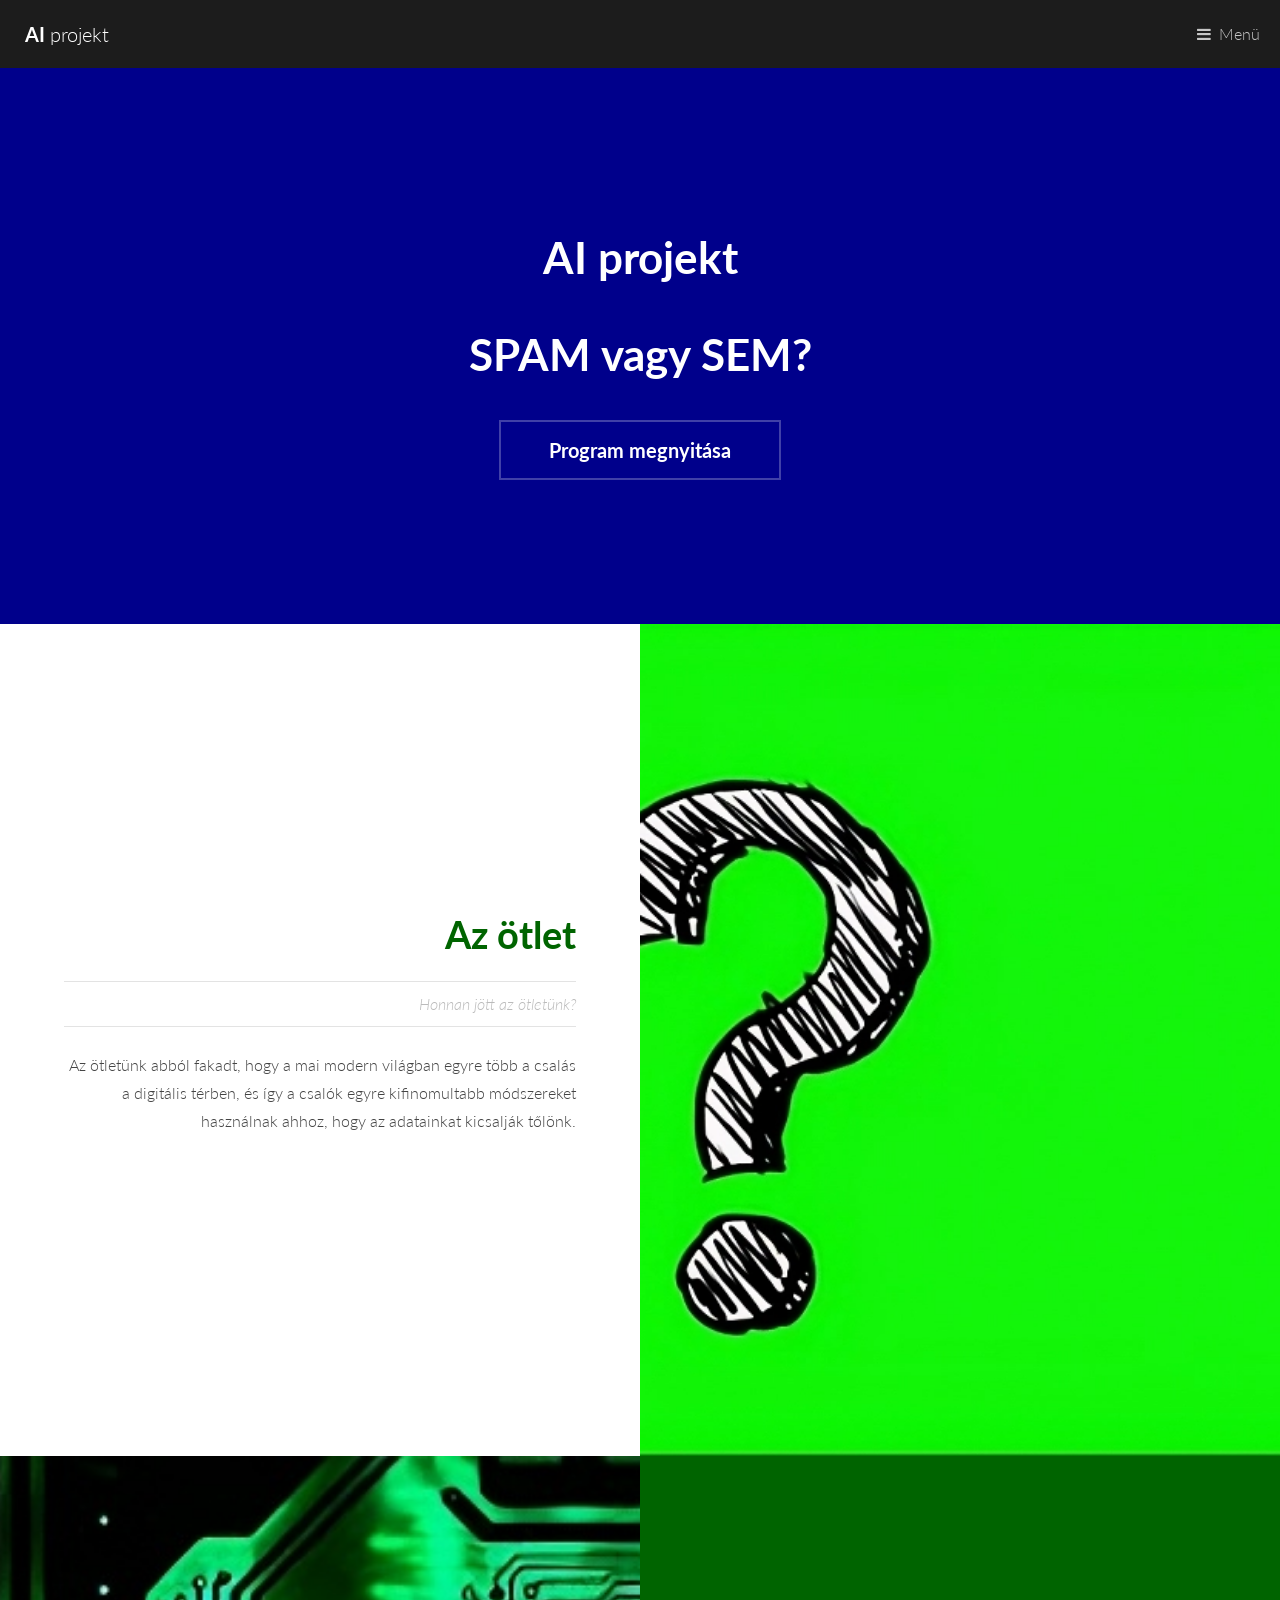
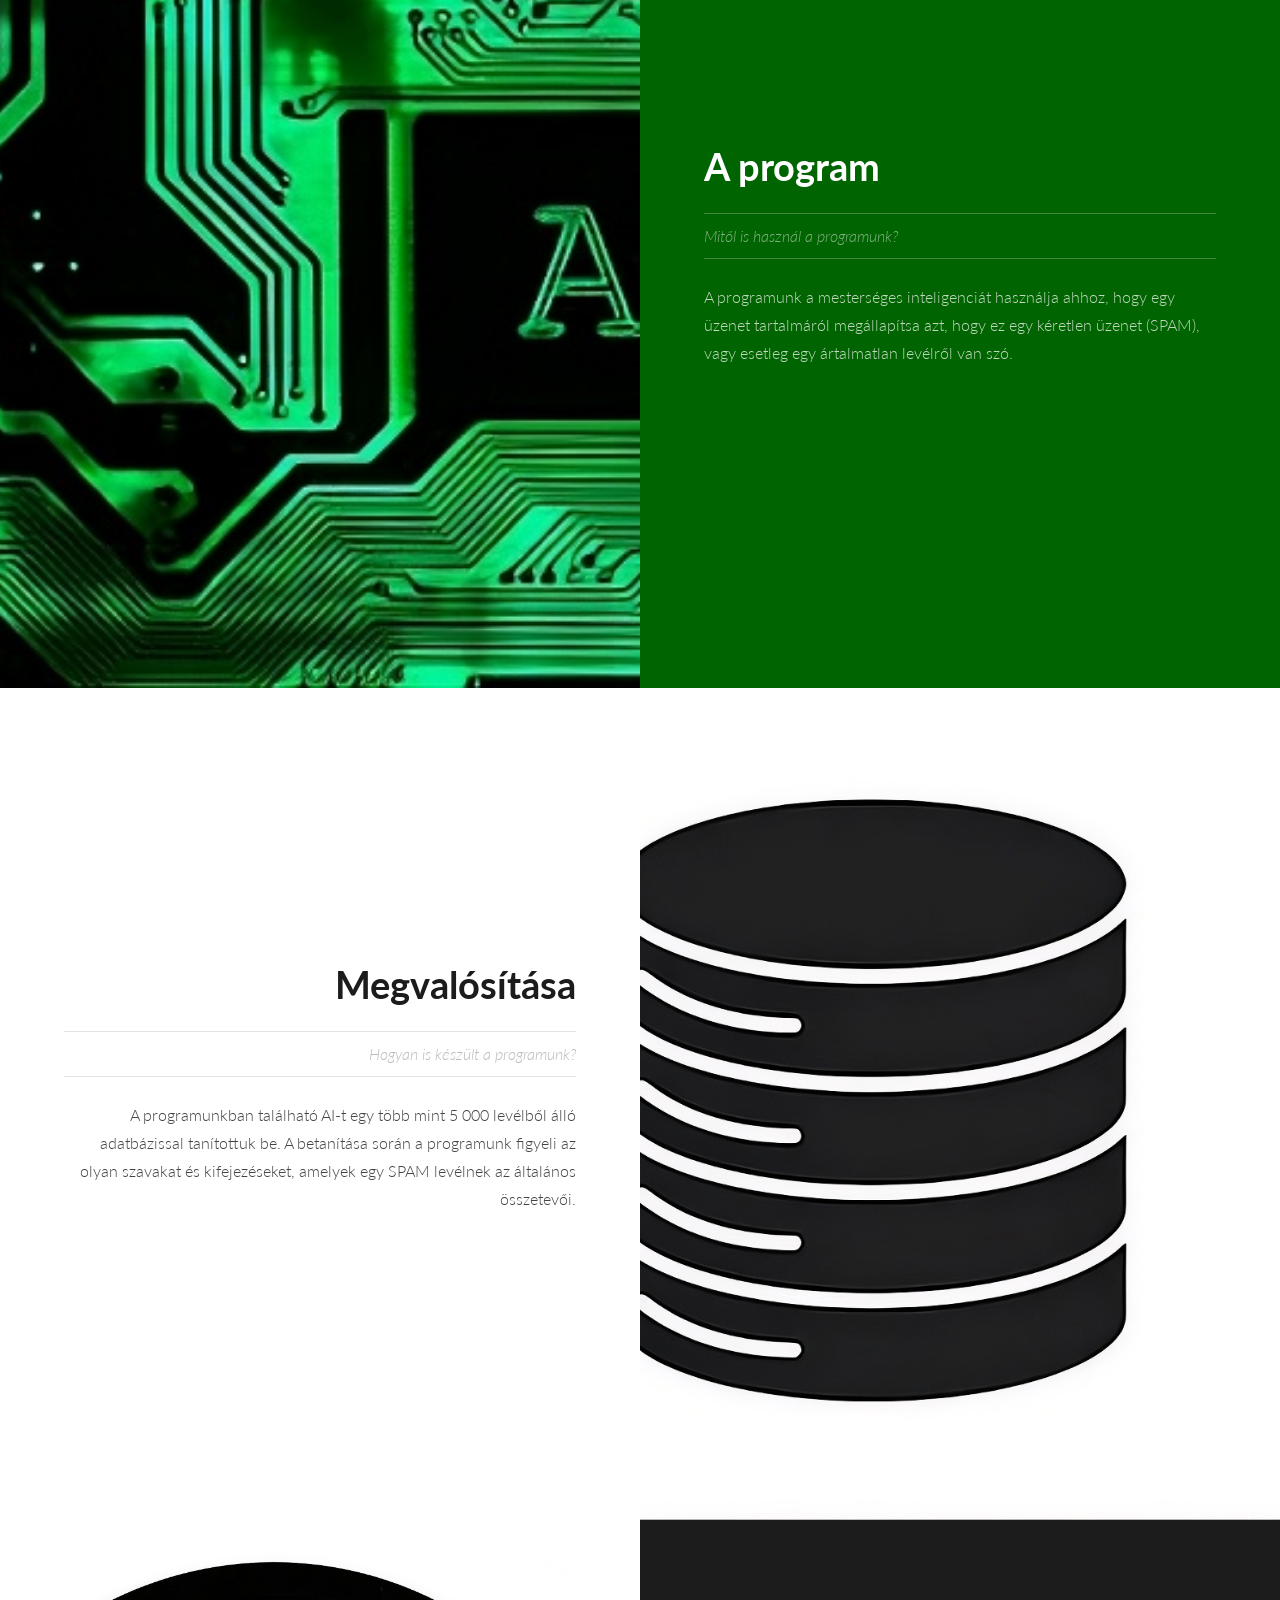
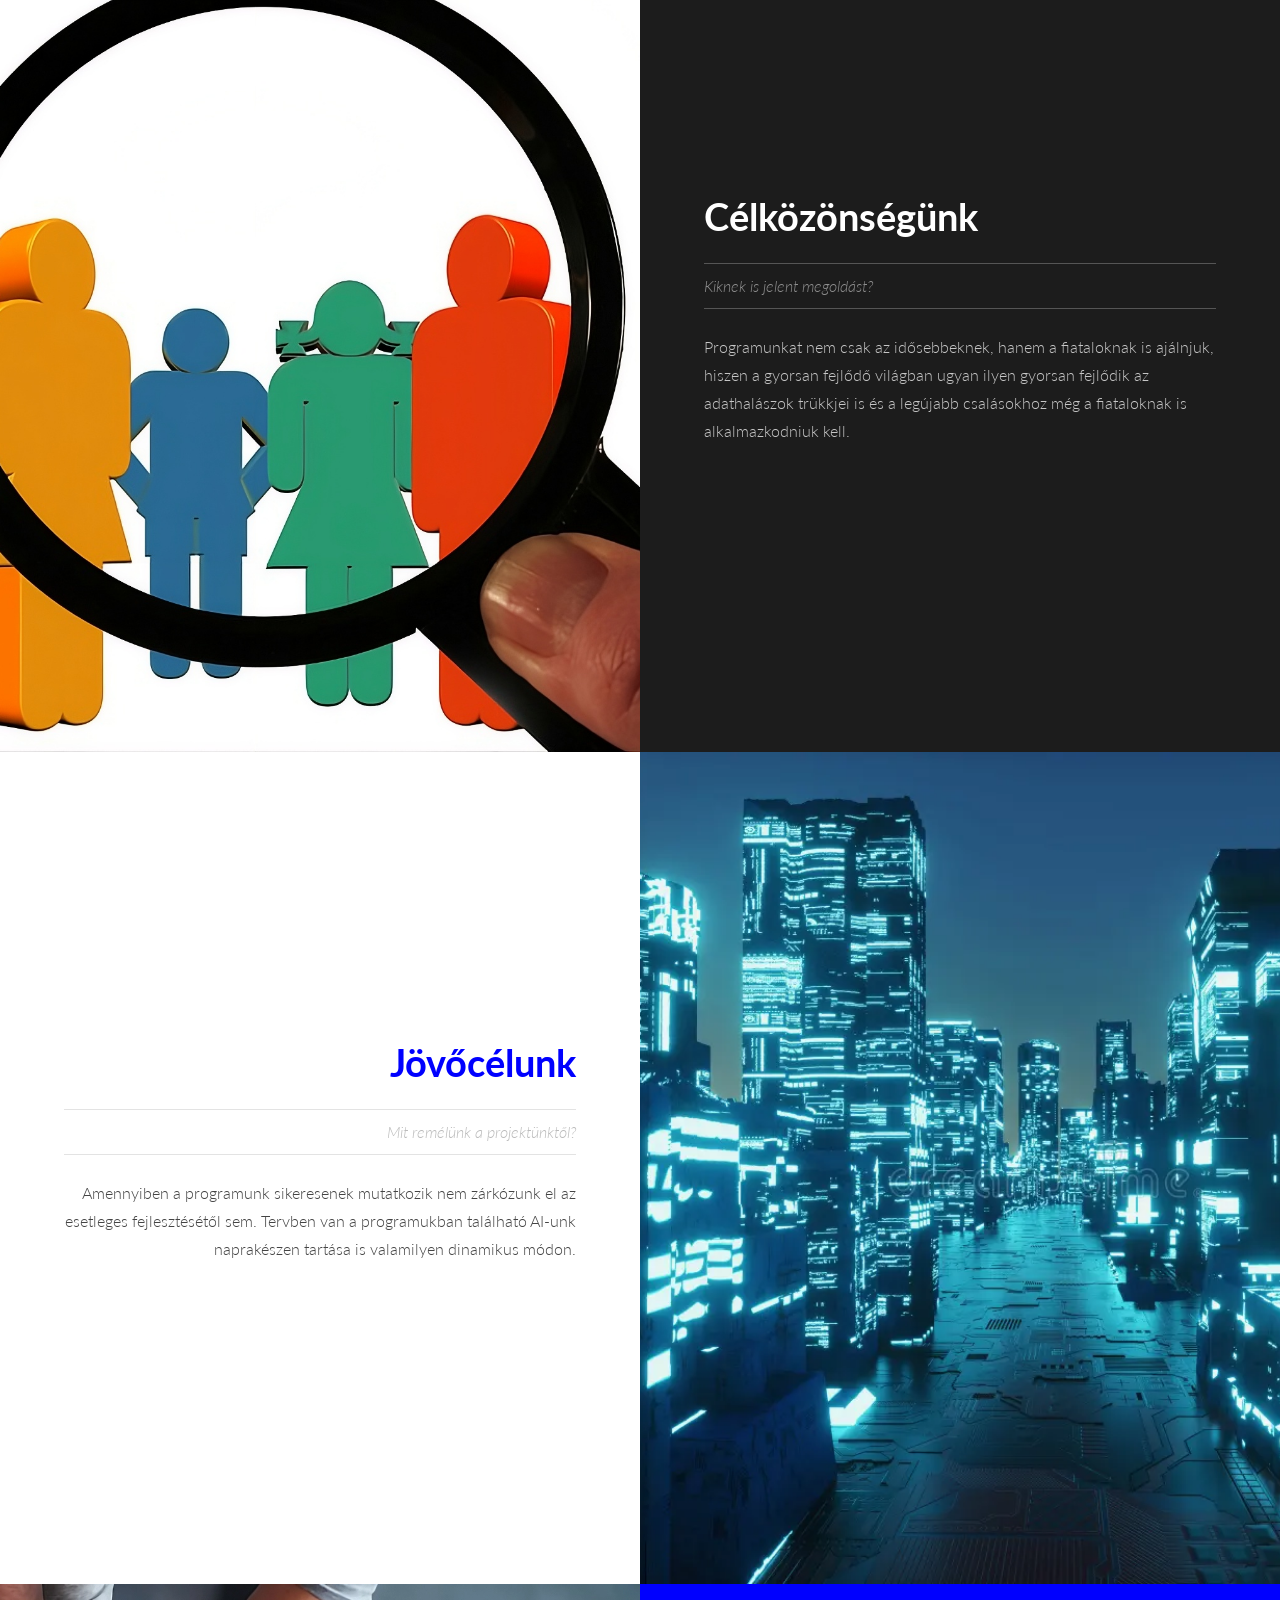
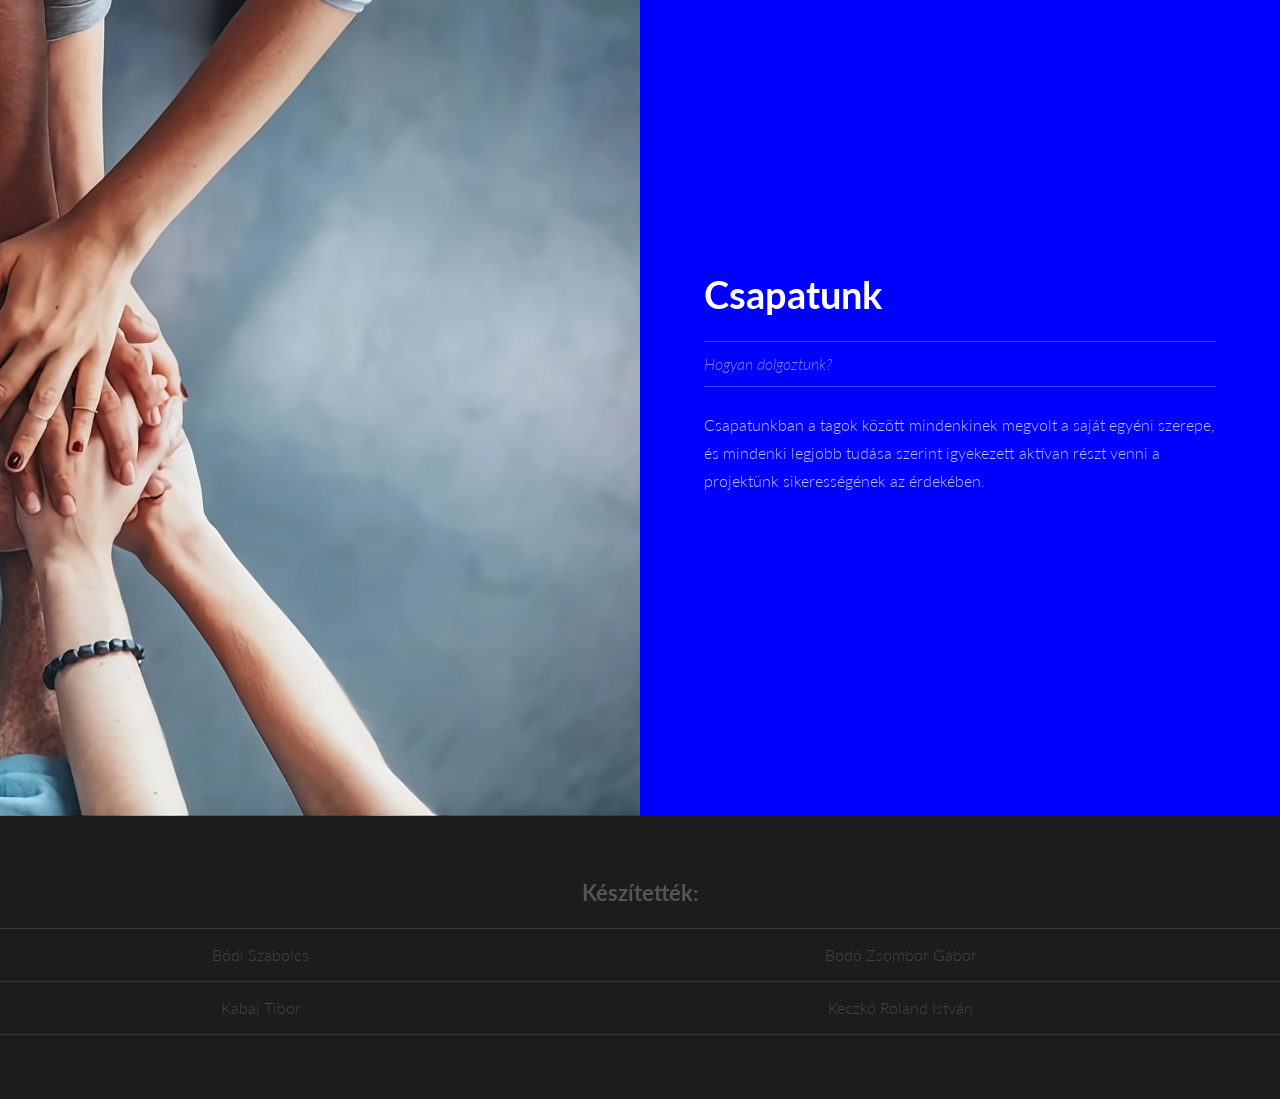
==== commit 21f282ec: "Add files via upload" ====
--- a/z Projekthét/index.html
+++ b/z Projekthét/index.html
@@ -32,12 +32,14 @@
 			<li><a href="index.html">Főoldal</a></li>
 			<li><a href="program.html">A programunkról</a></li>
 			<li><a href="teamwork.html">A csapatmunkáról</a></li>
+			<li><a href="AI_TEMAHET_EGYEB.html">Tanórai feladatok</a></li>
+			<li><a href="gyik.html">GYIK</a></li>
 		</ul>
 	</nav><!-- Banner -->
 	<section id="banner" style="background-color: darkblue;">
 		<div class="inner">
 			<h1>AI projekt</h1>
-			<h1>SPAM szűrő program</h1>
+			<h1>SPAM vagy SEM?</h1>
 			<ul class="actions">
 				<li><a href="#one" class="button alt scrolly big">Program megnyitása</a></li>
 			</ul>
@@ -48,7 +50,7 @@
 			<img src="images/one.webp" alt="" data-position="75% center" width="1400" height="788">
 		</div>
 		<div class="content">
-			<div class="inner">
+			<div class="inner reveal-up">
 				<header>
 					<h2 style="color: darkgreen;">Az ötlet</h2>
 					<p class="info">Honnan jött az ötletünk?</p>
@@ -62,7 +64,7 @@
 			<img src="images/two.jpeg" alt="" data-position="10% center" width="1400" height="788">
 		</div>
 		<div class="content" style="background-color: darkgreen;">
-			<div class="inner">
+			<div class="inner reveal-up">
 				<header>
 					<h2>A program</h2>
 					<p class="info">Mitől is használ a programunk?</p>
@@ -76,7 +78,7 @@
 			<img src="images/three.jpeg" alt="" data-position="80% center" width="1400" height="788">
 		</div>
 		<div class="content">
-			<div class="inner">
+			<div class="inner reveal-up">
 				<header>
 					<h2 style="color: #1c1c1c;">Megvalósítása</h2>
 					<p class="info">Hogyan is készült a programunk?</p>
@@ -90,7 +92,7 @@
 			<img src="images/four.jpeg" alt="" data-position="60% center" width="1400" height="788">
 		</div>
 		<div class="content" style="background-color: #1c1c1c;">
-			<div class="inner">
+			<div class="inner reveal-up">
 				<header>
 					<h2>Célközönségünk</h2>
 					<p class="info">Kiknek is jelent megoldást?</p>
@@ -104,7 +106,7 @@
 			<img src="images/five.webp" alt="" data-position="5% center" width="1400" height="788">
 		</div>
 		<div class="content">
-			<div class="inner">
+			<div class="inner reveal-up">
 				<header>
 					<h2 style="color: blue;">Jövőcélunk</h2>
 					<p class="info">Mit remélünk a projektünktől?</p>
@@ -118,7 +120,7 @@
 			<img src="images/six.webp" alt="" data-position="80% center" width="1400" height="788">
 		</div>
 		<div class="content" style="background-color: blue;">
-			<div class="inner">
+			<div class="inner reveal-up">
 				<header>
 					<h2>Csapatunk</h2>
 					<p class="info">Hogyan dolgoztunk?</p>
--- a/z Projekthét/assets/css/main.css
+++ b/z Projekthét/assets/css/main.css
@@ -7,6 +7,122 @@
 	templated.co @templatedco
 	Released for free under the Creative Commons Attribution 3.0 license (templated.co/license)
 */
+
+
+/*Beúszás*/
+
+.reveal-up {
+	transform: translateY(2em);
+	transition: opacity 1s ease, transform 1s ease;
+	opacity: 0;
+}
+
+.reveal-up.visible {
+    opacity: 1;
+    transform: translateY(0);
+}
+
+
+/*BEKEZDÉSEK: Kicsi képek-szöveg*/
+
+
+.bekezdesek {
+    display: flex;
+    align-items: flex-start;
+    gap: 1rem;
+	margin-bottom: 2%;
+}
+
+.bekezdesek img {
+    width: 15%;
+    height: auto;
+    flex-shrink: 0;
+}
+
+.bekezdesek {
+    flex-direction: row-reverse;
+}
+
+.bekezdesek:nth-of-type(even) {
+    flex-direction: row;
+}
+
+.bekezdesek.bal {
+    flex-direction: row !important;
+}
+
+.bekezdesek.jobb {
+    flex-direction: row-reverse !important;
+}
+
+@media (max-width: 600px) {
+    .bekezdesek {
+        flex-direction: column !important;
+        align-items: center;
+    }
+
+    .bekezdesek img {
+        width: 70%;
+        margin-bottom: 1rem;
+    }
+}
+
+
+/*FAQ*/
+
+
+.faq-item {
+  border-bottom: 1px solid #ddd;
+  padding: 10px 0;
+}
+
+.faq-item {
+  border-bottom: 1px solid #ddd;
+}
+
+.faq-question {
+  font-size: 18px;
+  cursor: pointer;
+  display: flex;
+  justify-content: space-between;
+  align-items: center;
+  padding: 10px 0;
+  color: #222;
+  background: none;
+  transition: background-color 0.2s ease;
+  padding-left: 10px;
+  padding-right: 10px;
+  font-size: larger;
+}
+
+.faq-item:hover {
+  background-color: #f2f2f2;
+}
+
+.faq-question .arrow {
+  transition: transform 0.3s ease;
+}
+
+.faq-question.active .arrow {
+  transform: rotate(180deg);
+}
+
+.faq-answer {
+  max-height: 0;
+  overflow: hidden;
+  transition: max-height 0.35s ease;
+  font-size: 16px;
+  color: #444;
+  padding-right: 10px;
+  padding-left: 20px;
+  padding-right: 10px;
+  font-size: large;
+}
+
+.faq-answer.open {
+  max-height: 200px;
+}
+
 
 /* Reset */
 
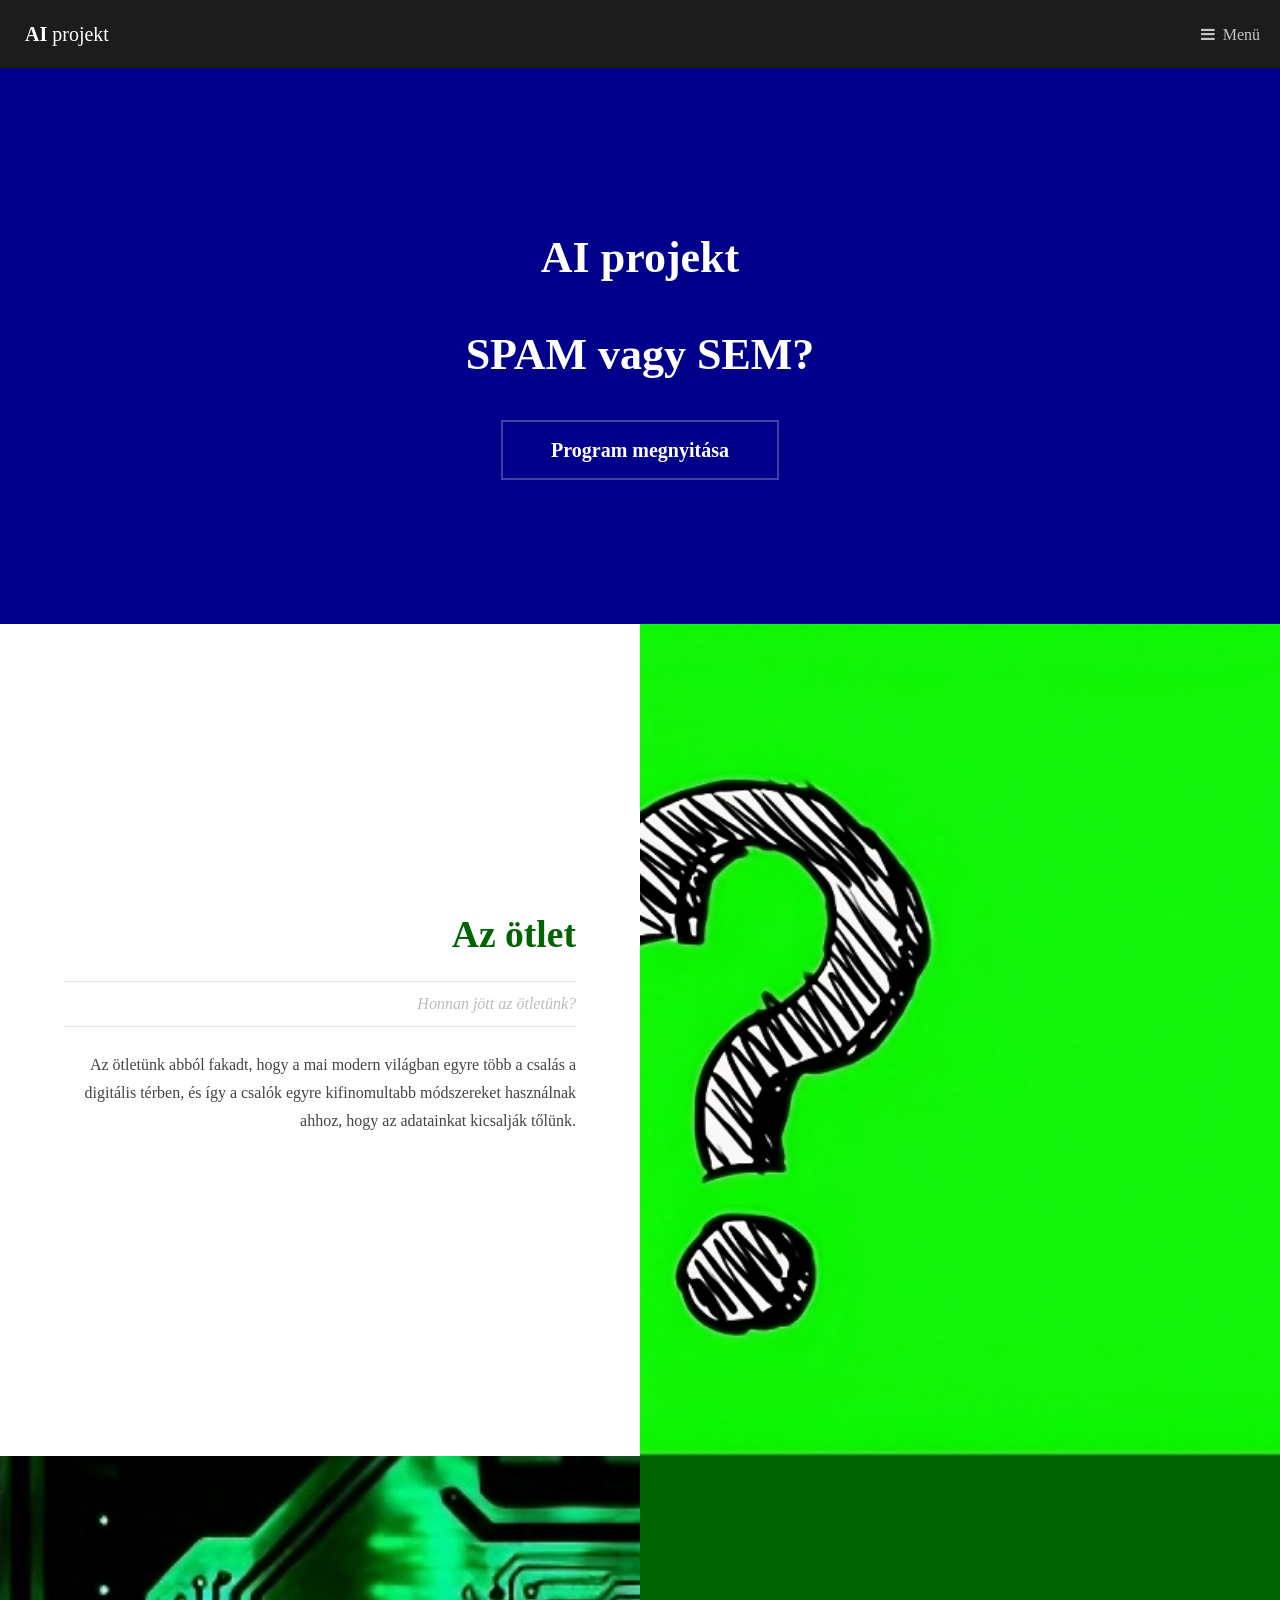
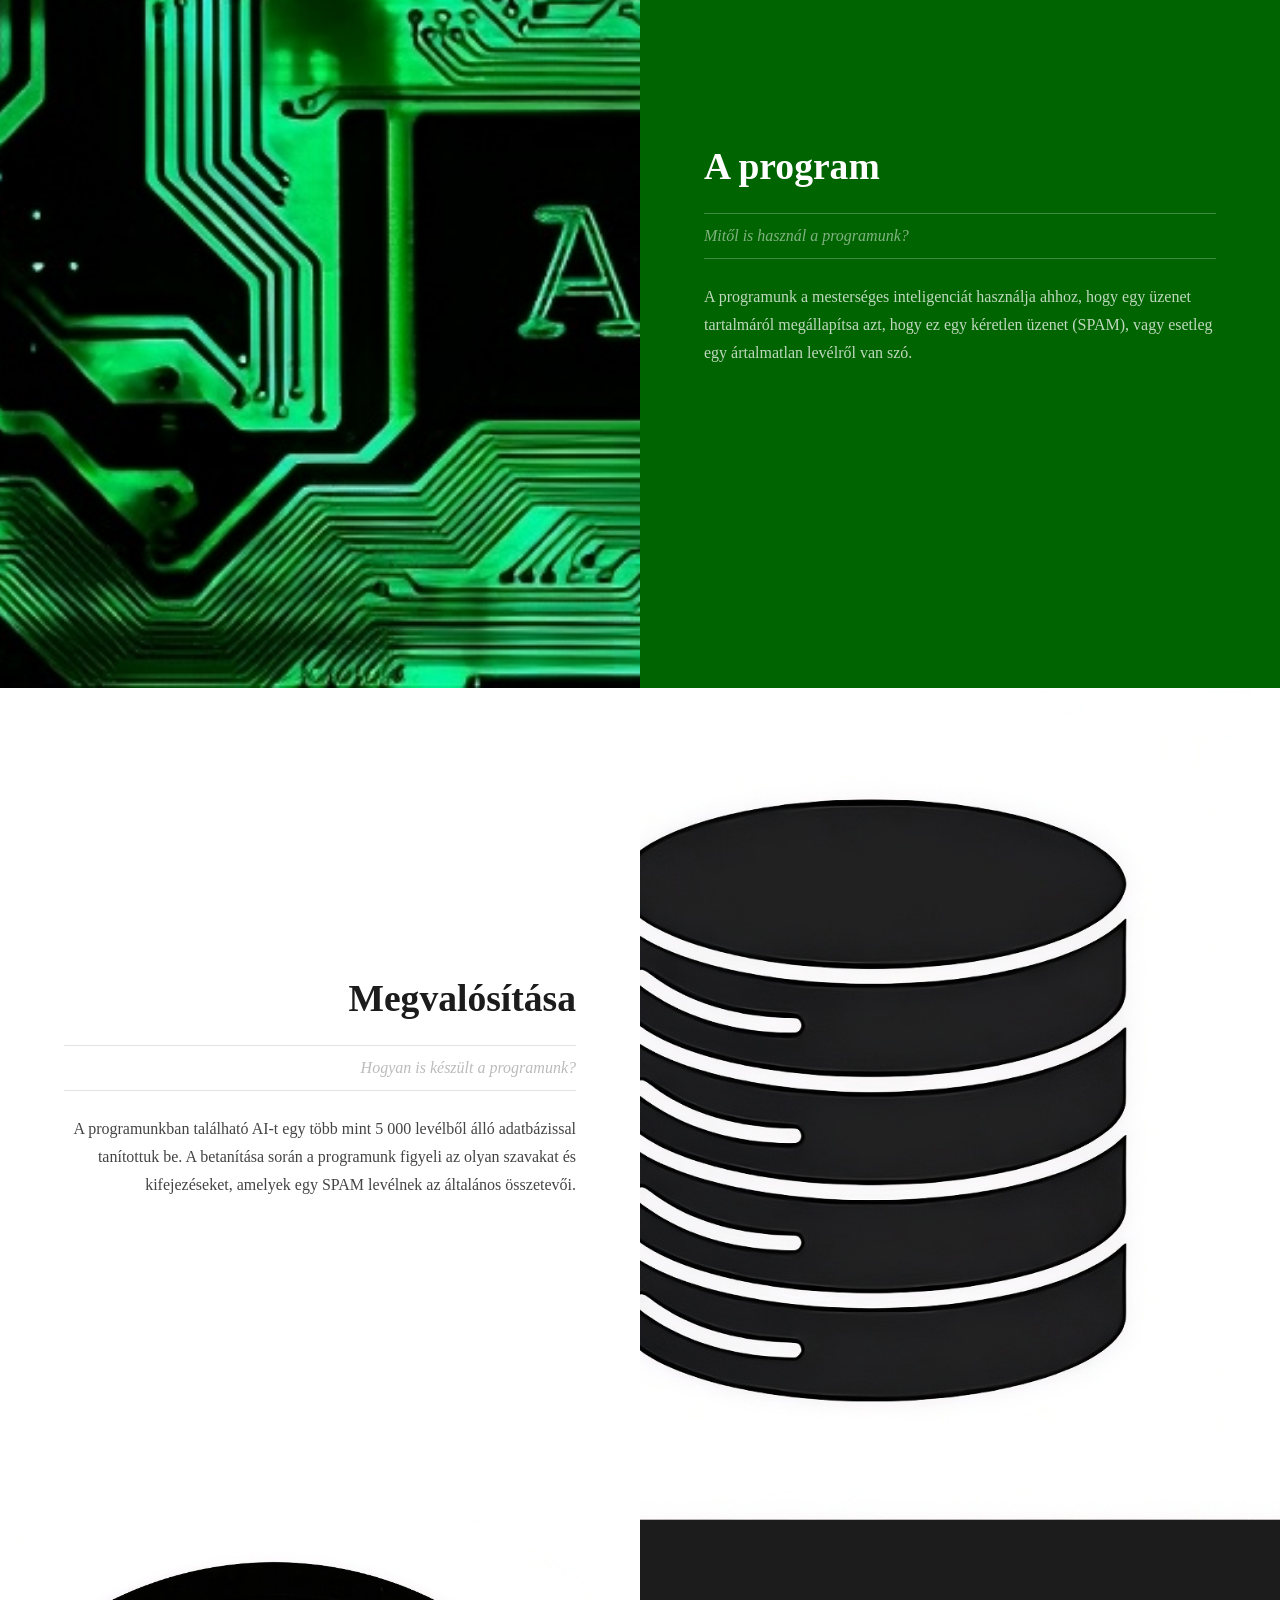
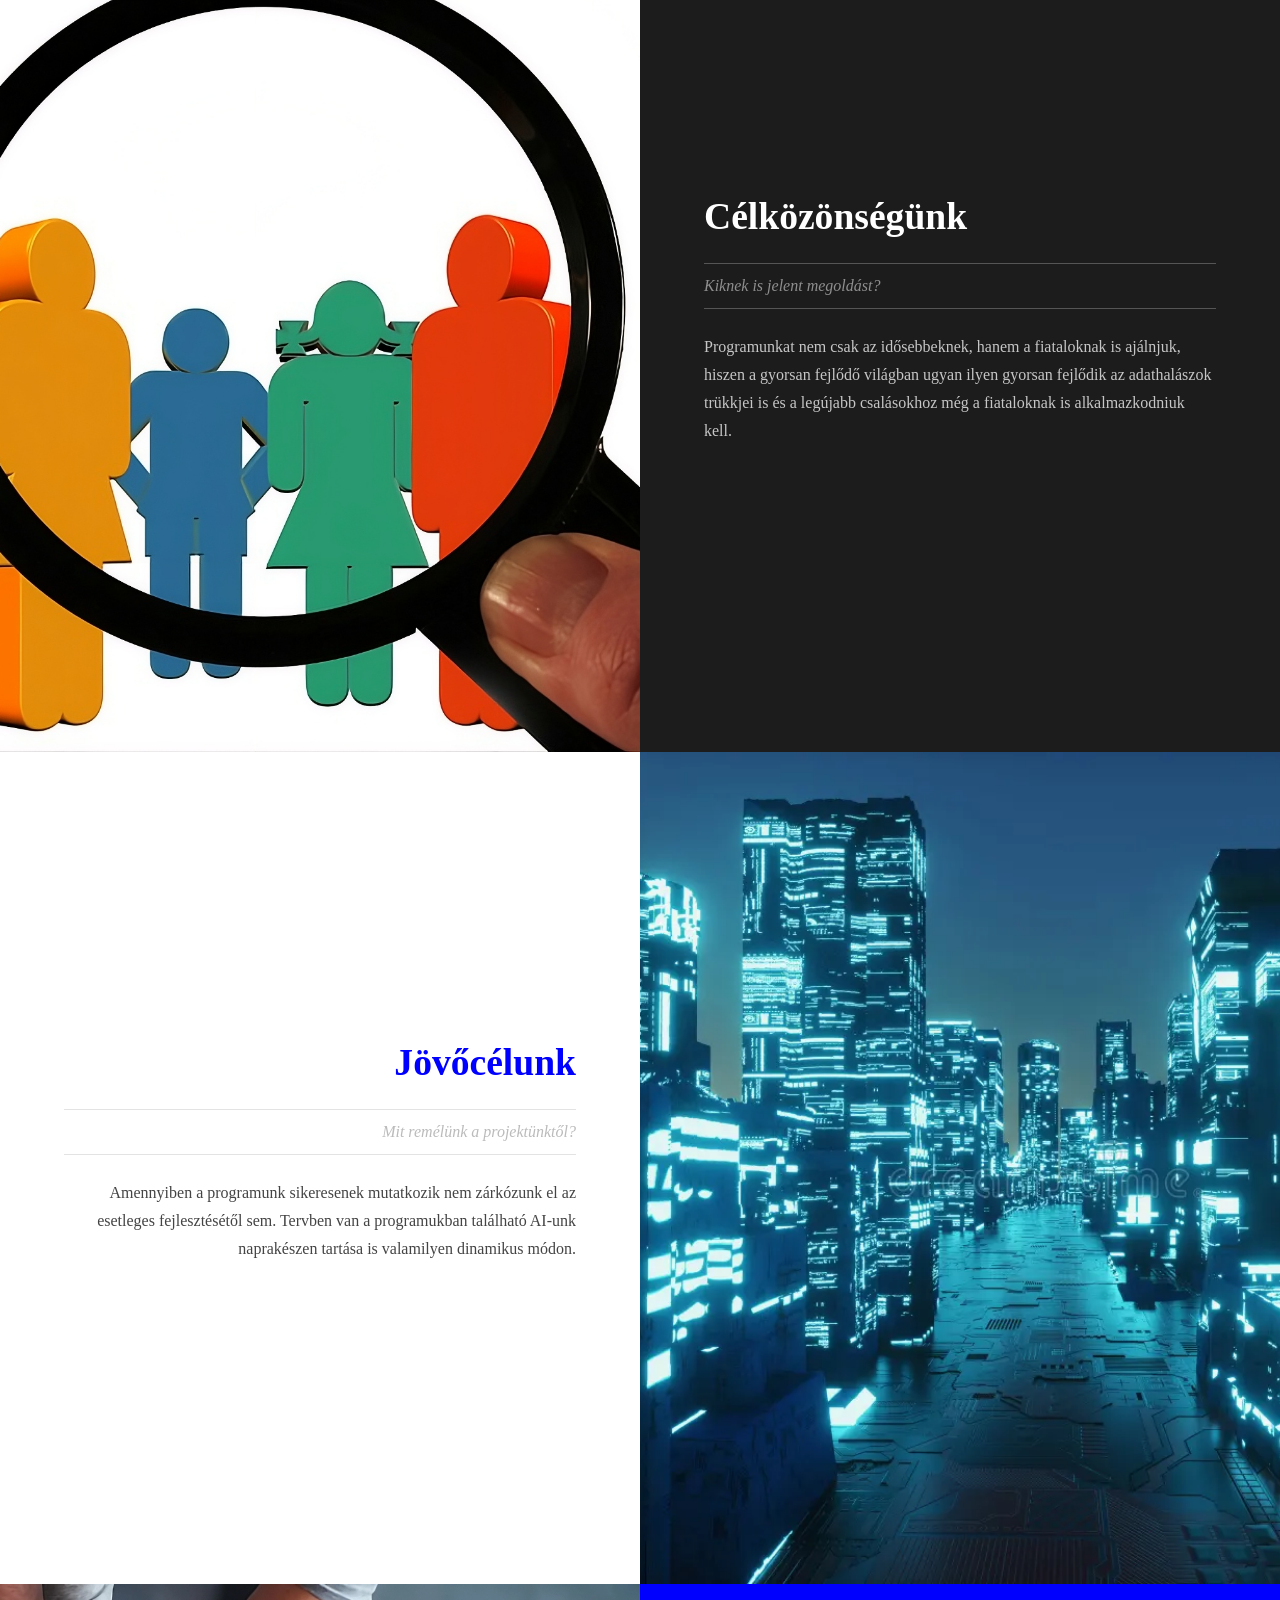
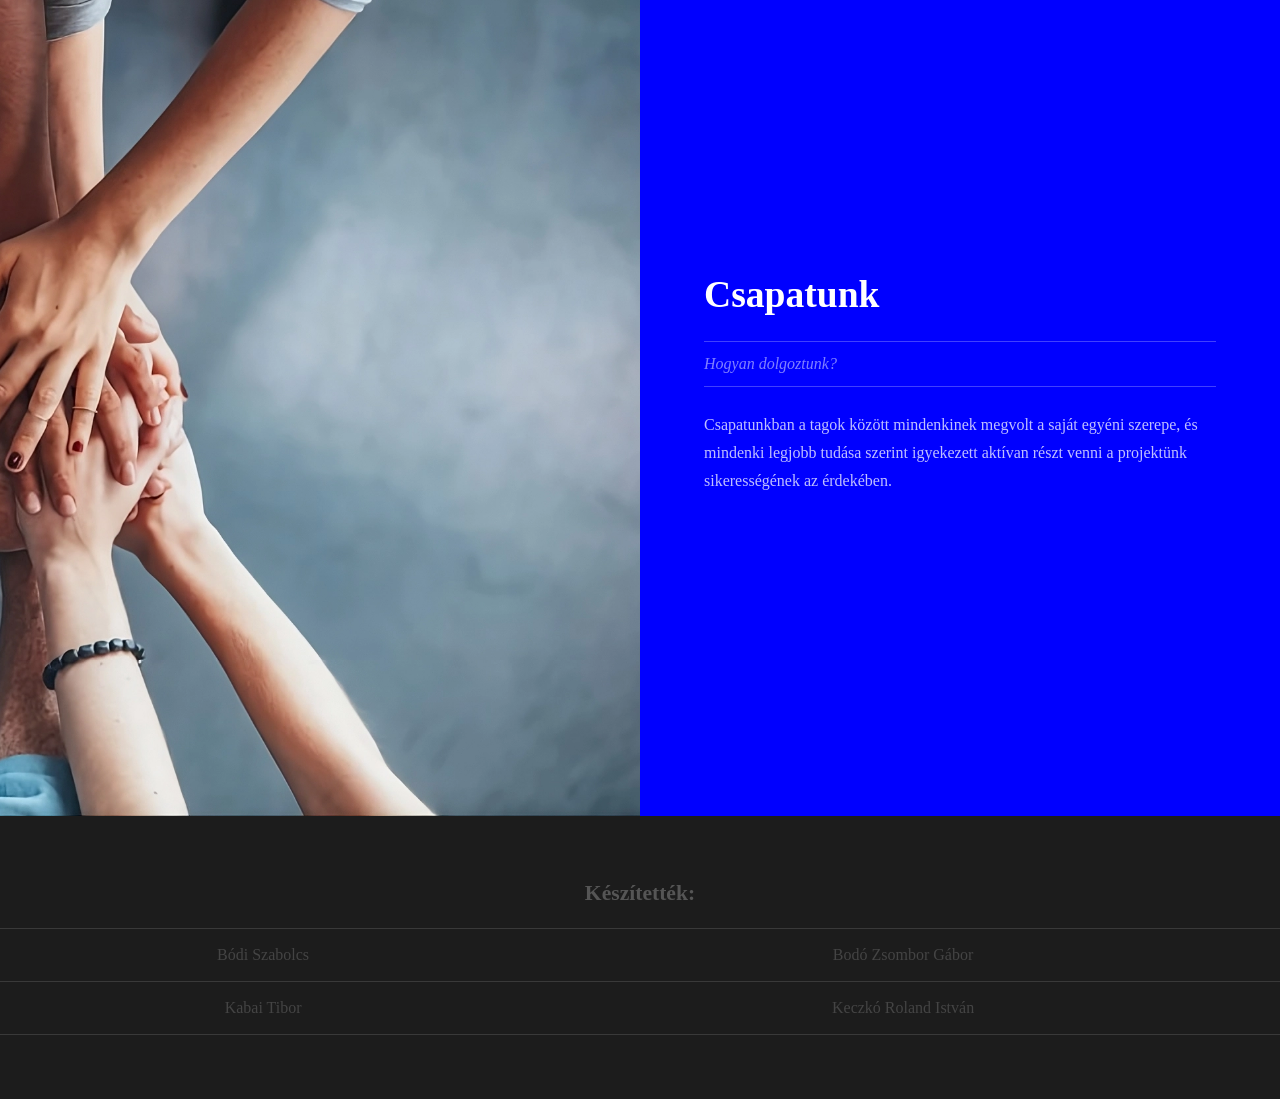
==== commit 7f5b0435: "Add files via upload" ====
--- a/z Projekthét/index.html
+++ b/z Projekthét/index.html
@@ -55,7 +55,7 @@
 					<h2 style="color: darkgreen;">Az ötlet</h2>
 					<p class="info">Honnan jött az ötletünk?</p>
 				</header>
-				<p>Az ötletünk abból fakadt, hogy a mai modern világban egyre több a csalás a digitális térben, és így a csalók egyre kifinomultabb módszereket használnak ahhoz, hogy az adatainkat kicsalják tőlönk.</p>
+				<p>Az ötletünk abból fakadt, hogy a mai modern világban egyre több a csalás a digitális térben, és így a csalók egyre kifinomultabb módszereket használnak ahhoz, hogy az adatainkat kicsalják tőlünk.</p>
 			</div>
 		</div>
 	</article><!-- Two -->
--- a/z Projekthét/assets/css/main.css
+++ b/z Projekthét/assets/css/main.css
@@ -1709,7 +1709,6 @@
 	}
 
 	body, input, select, textarea {
-		font-family: "Lato", Arial, Helvetica, sans-serif;
 		font-size: 16pt;
 		font-weight: 300;
 		line-height: 1.75;
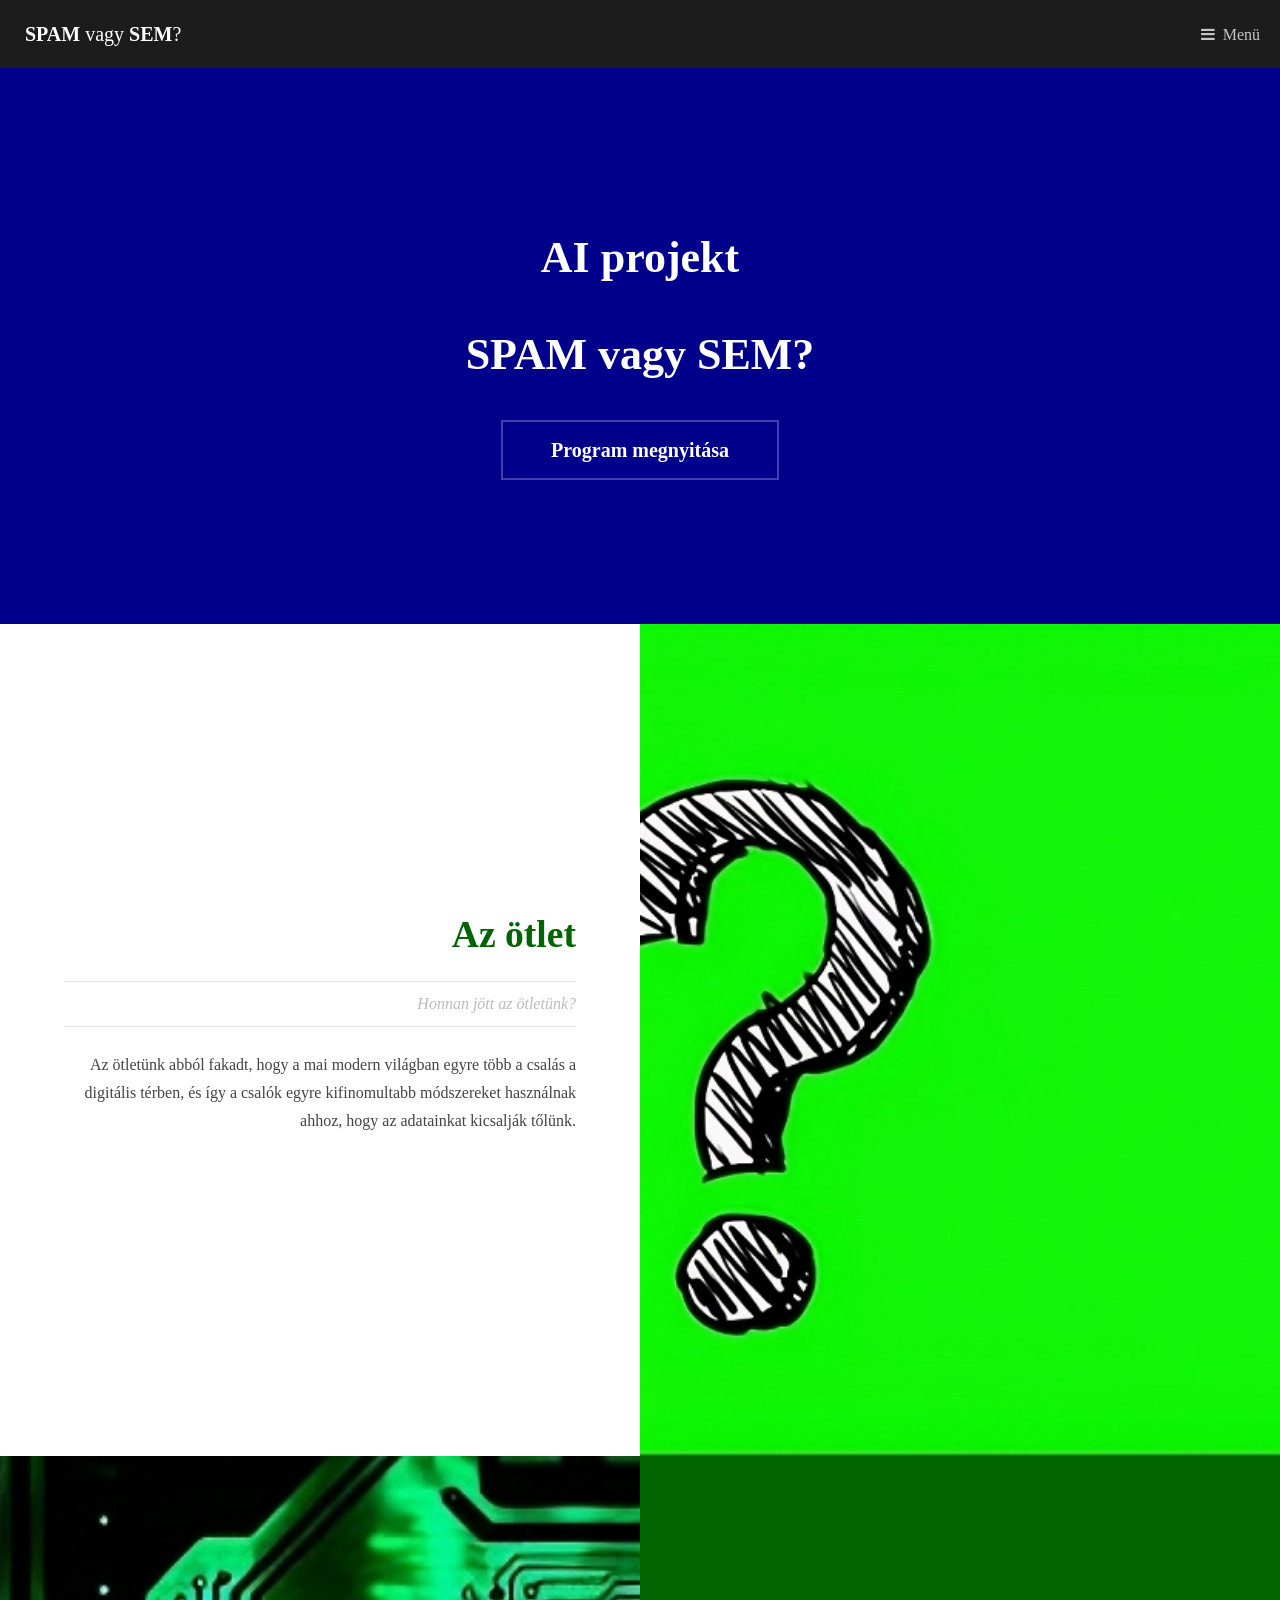
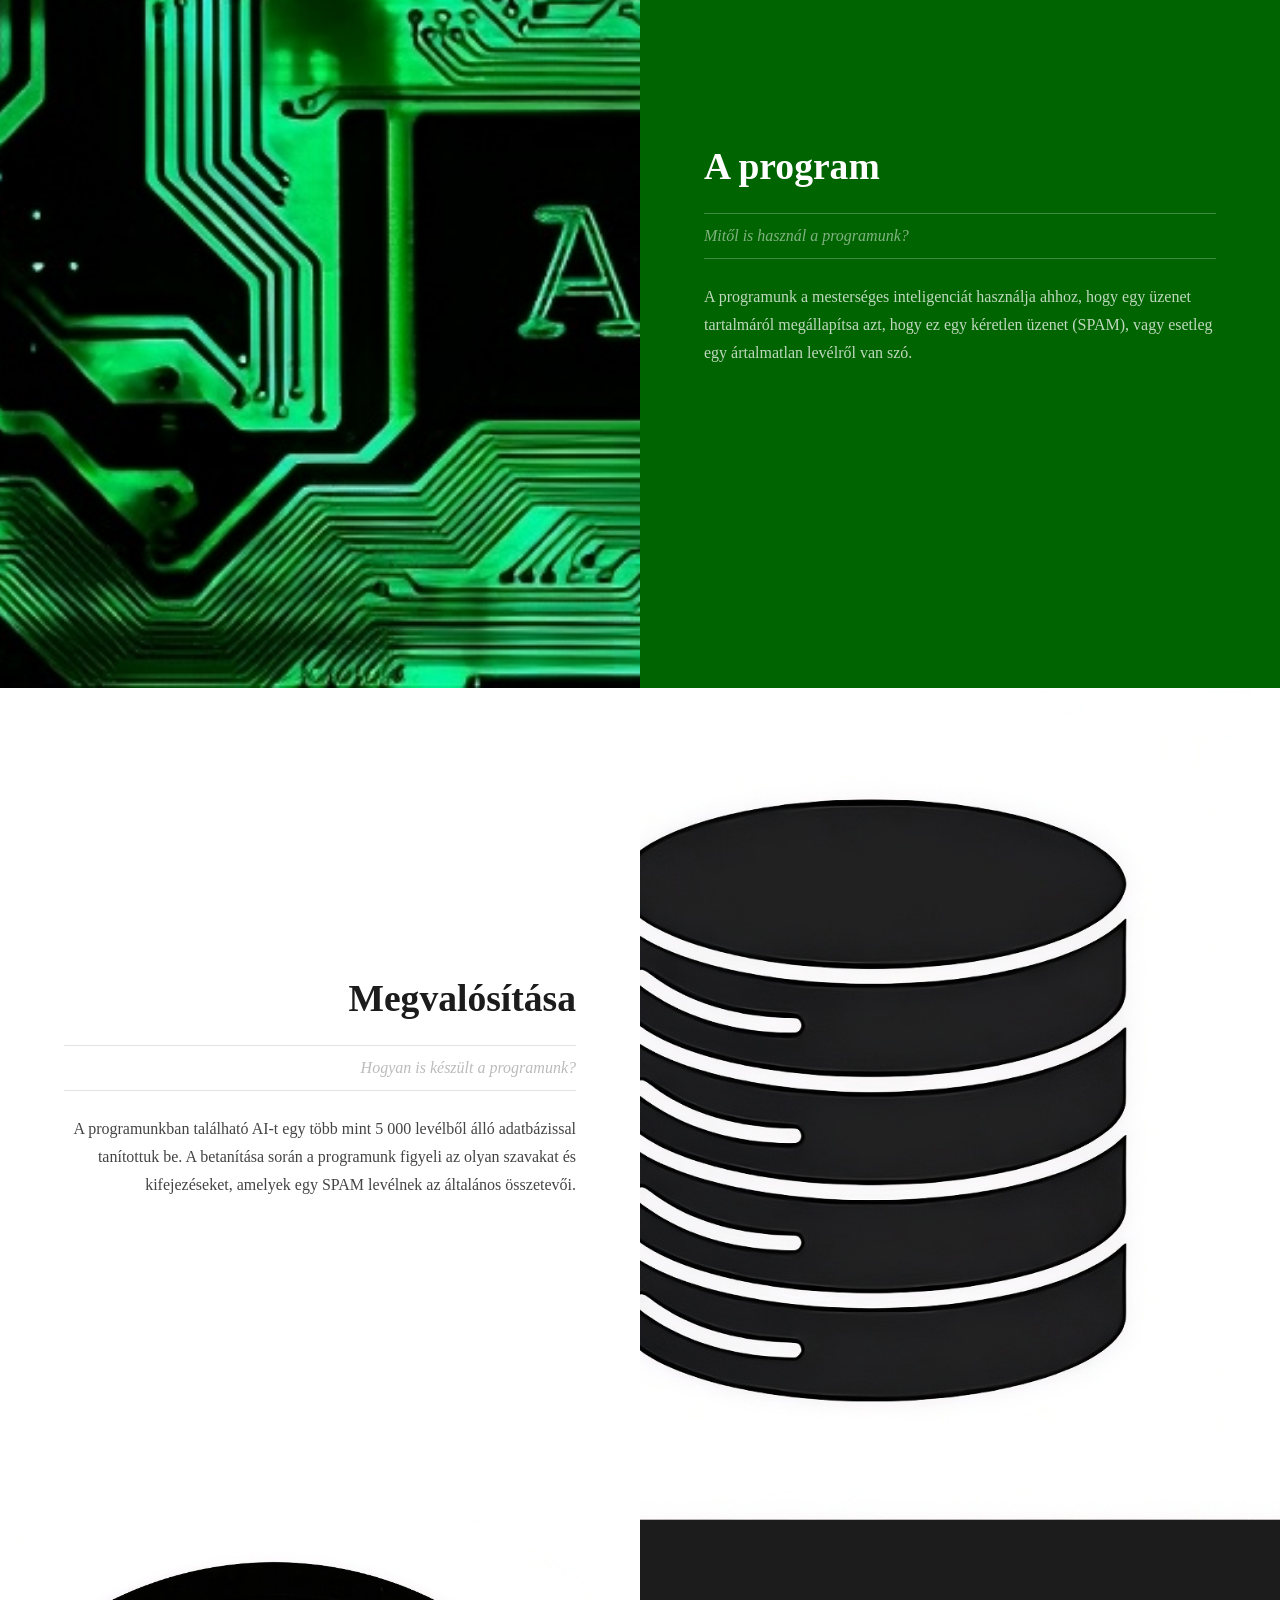
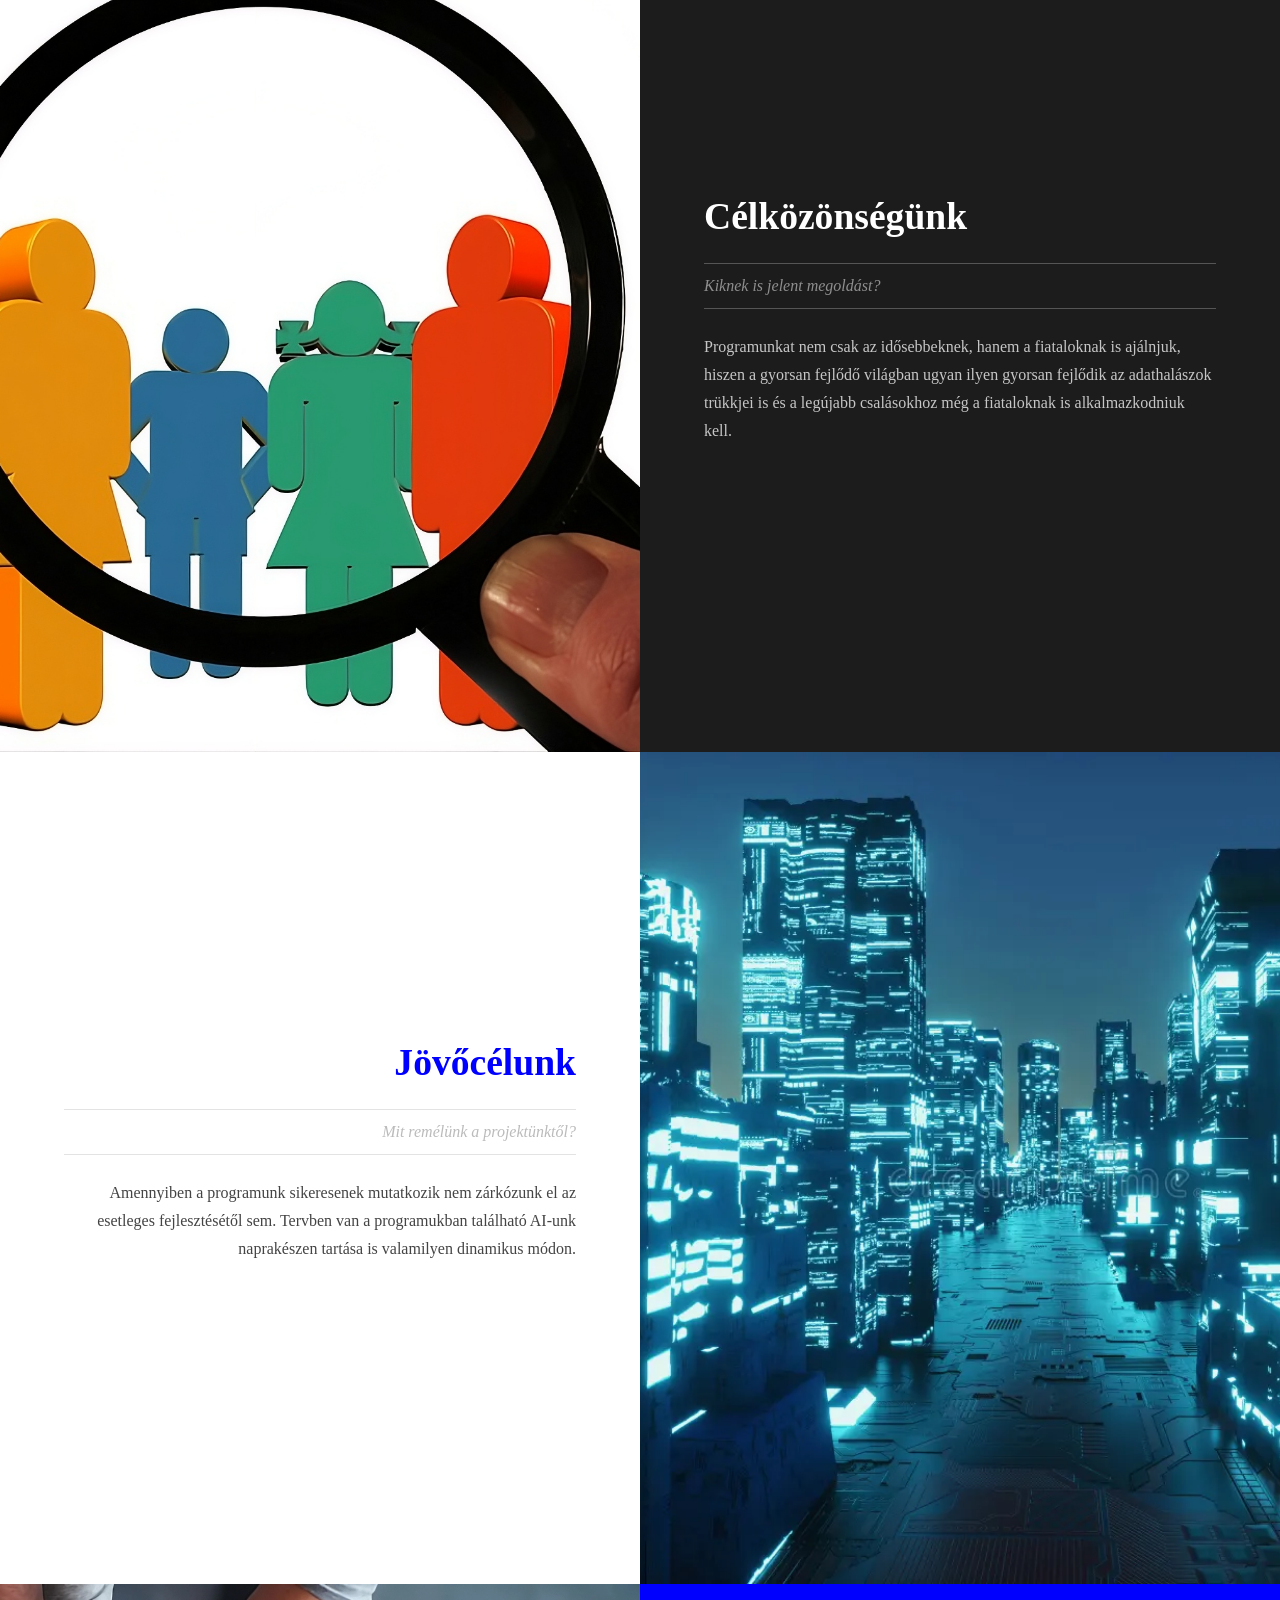
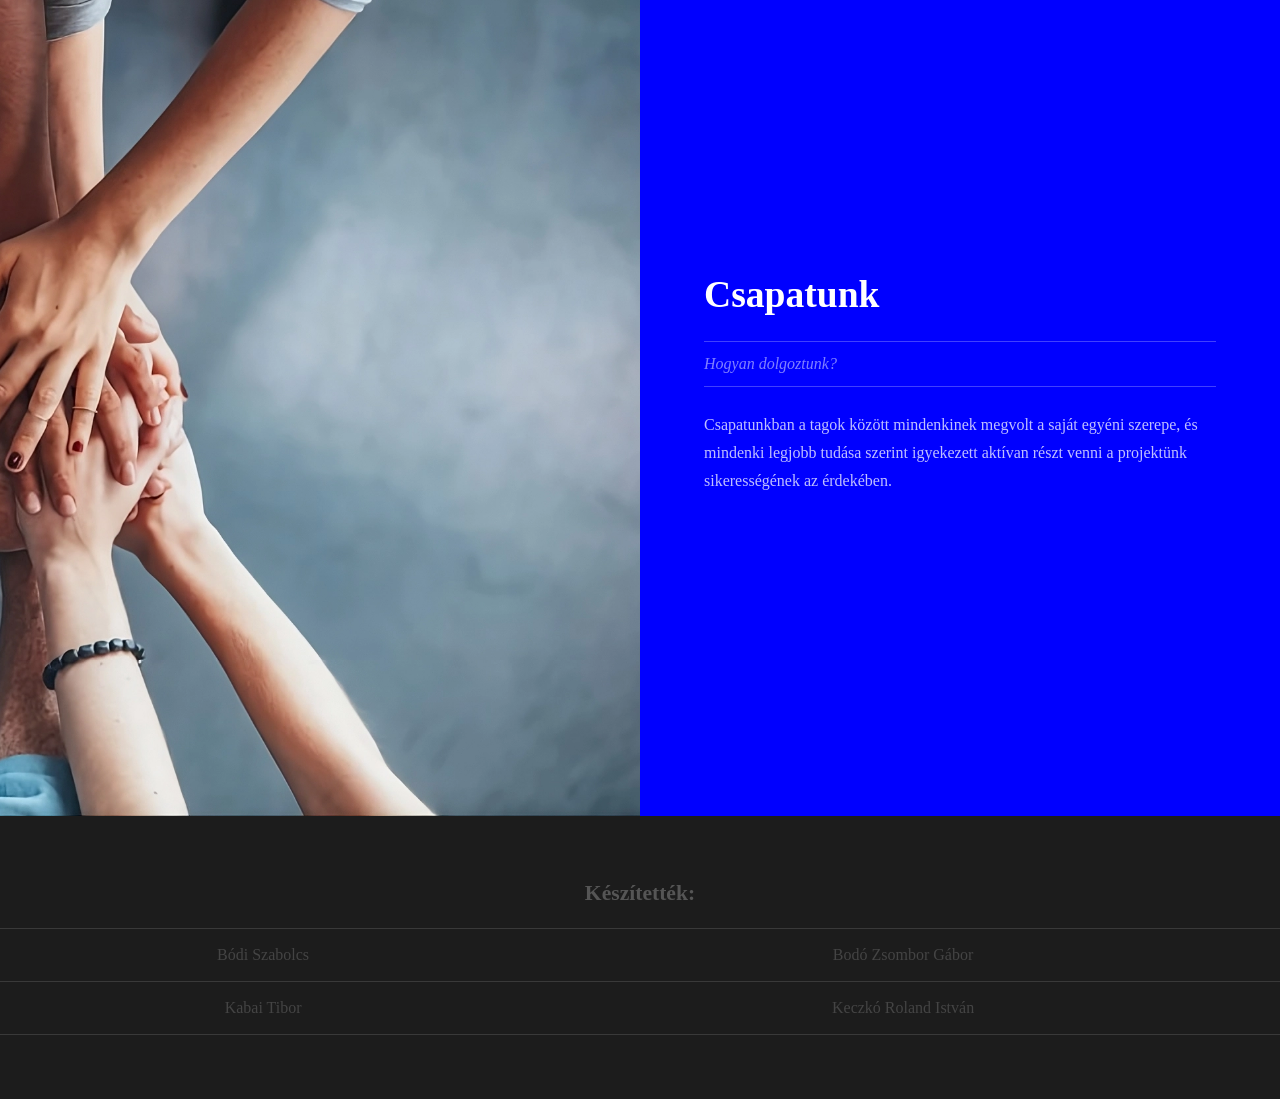
==== commit f3d2ba40: "Add files via upload" ====
--- a/z Projekthét/index.html
+++ b/z Projekthét/index.html
@@ -7,7 +7,7 @@
 <html lang="hu">
 
 <head>
-	<title>AI projekt | Főoldal</title>
+	<title>SPAM vagy SEM? | Főoldal</title>
 	<meta charset="utf-8">
 	<meta name="robots" content="index, follow, max-image-preview:large, max-snippet:-1, max-video-preview:-1">
 	<meta name="viewport" content="width=device-width, initial-scale=1">
@@ -23,25 +23,26 @@
 <body>
 
 	<!-- Header -->
-	<header id="header"><a href="index.html" class="logo"><strong>AI</strong> projekt</a>
-		<nav><a href="#menu">Menü</a>
-		</nav>
-	</header><!-- Nav -->
-	<nav id="menu">
-		<ul class="links">
-			<li><a href="index.html">Főoldal</a></li>
-			<li><a href="program.html">A programunkról</a></li>
-			<li><a href="teamwork.html">A csapatmunkáról</a></li>
-			<li><a href="AI_TEMAHET_EGYEB.html">Tanórai feladatok</a></li>
-			<li><a href="gyik.html">GYIK</a></li>
-		</ul>
-	</nav><!-- Banner -->
+    <header id="header"><a href="../z Projekthét/index.html" class="logo"><strong>SPAM</strong> vagy <strong>SEM</strong>?</a>
+        <nav><a href="#menu">Menü</a>
+        </nav>
+    </header><!-- Nav -->
+    <nav id="menu">
+        <ul class="links">
+            <li><a href="../z Projekthét/index.html">Főoldal</a></li>
+            <li><a href="../z Projekthét/program.html">Programról</a></li>
+            <li><a href="../z Projekthét/teamwork.html">Csapatmunkáról</a></li>
+            <li><a href="../z Projekthét/AI_TEMAHET_EGYEB.html">Tanórai feladatok</a></li>
+            <li><a href="../z Projekthét/gyik.html">GYIK</a></li>
+            <li><a href="../AI/AIprobaHTML.html"><strong style="color: white;">SPAM vagy SEM?</strong> program</a></li>
+        </ul>
+    </nav> <!-- Banner -->
 	<section id="banner" style="background-color: darkblue;">
 		<div class="inner">
 			<h1>AI projekt</h1>
 			<h1>SPAM vagy SEM?</h1>
 			<ul class="actions">
-				<li><a href="#one" class="button alt scrolly big">Program megnyitása</a></li>
+				<li><a href="../AI/AIprobaHTML.html" class="button alt scrolly big">Program megnyitása</a></li>
 			</ul>
 		</div>
 	</section><!-- One -->
--- a/z Projekthét/assets/css/main.css
+++ b/z Projekthét/assets/css/main.css
@@ -7,6 +7,28 @@
 	templated.co @templatedco
 	Released for free under the Creative Commons Attribution 3.0 license (templated.co/license)
 */
+
+
+/*Eredmények:*/
+
+.vegEredmeny {
+	width: 80%;
+	margin-left: auto;
+	margin-right: auto;
+	padding: 15px;
+}
+
+.spam {
+	background-color: #e38080;
+}
+
+.ham {
+	background-color: #78e98e;
+}
+
+.loading {
+	background-color: #ecec65;
+}
 
 
 /*Beúszás*/
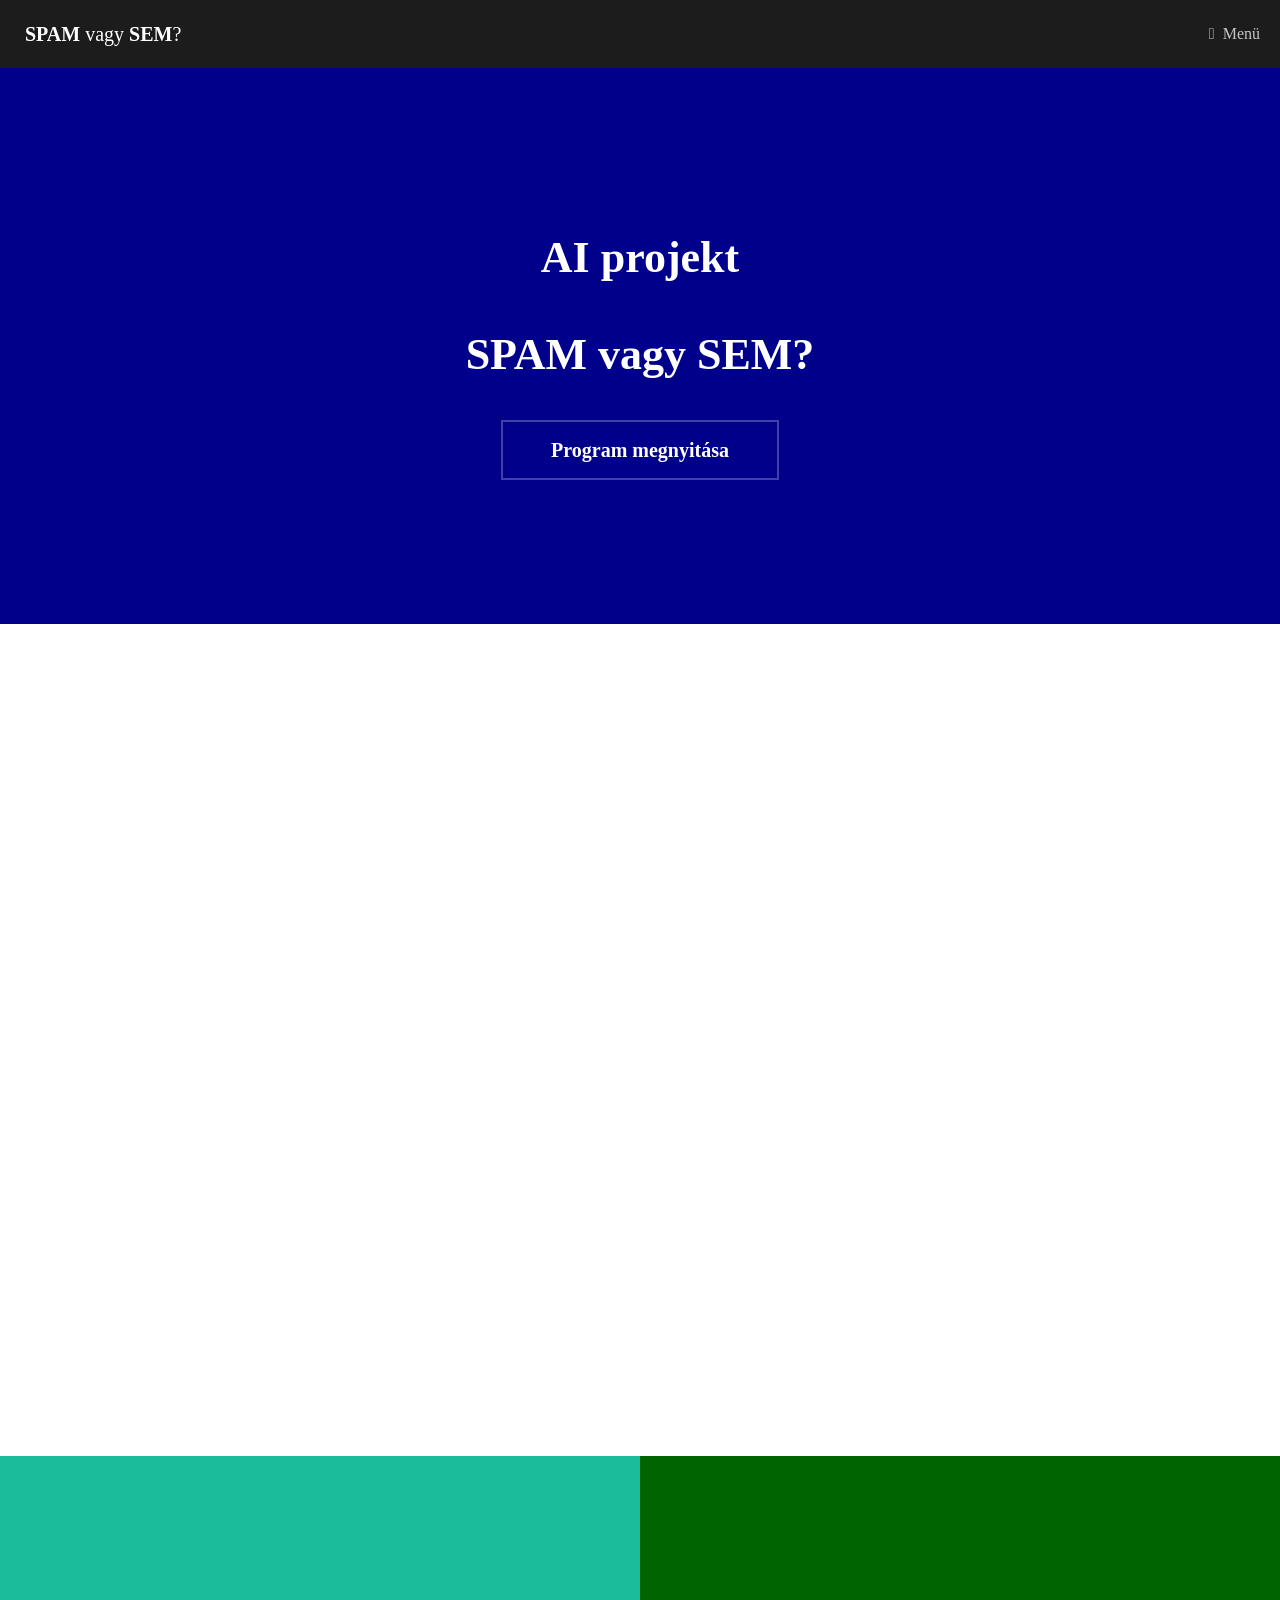
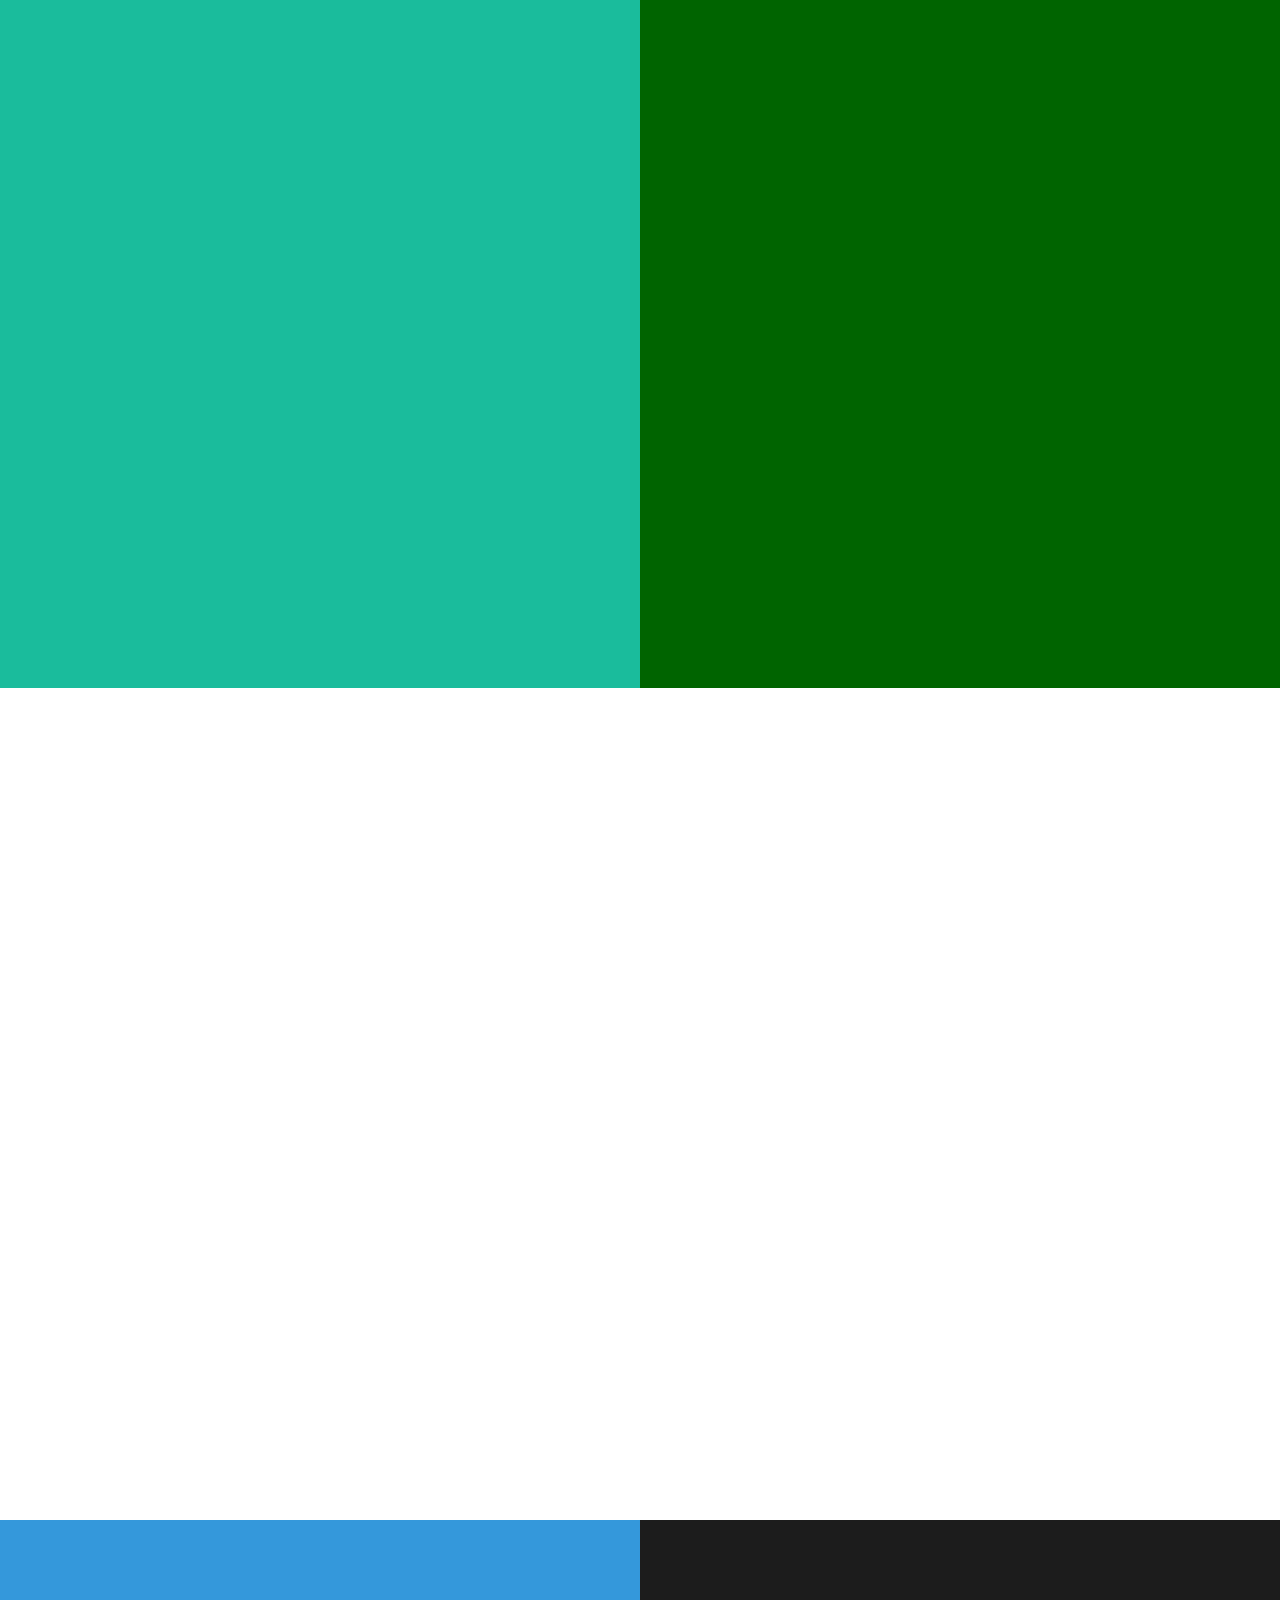
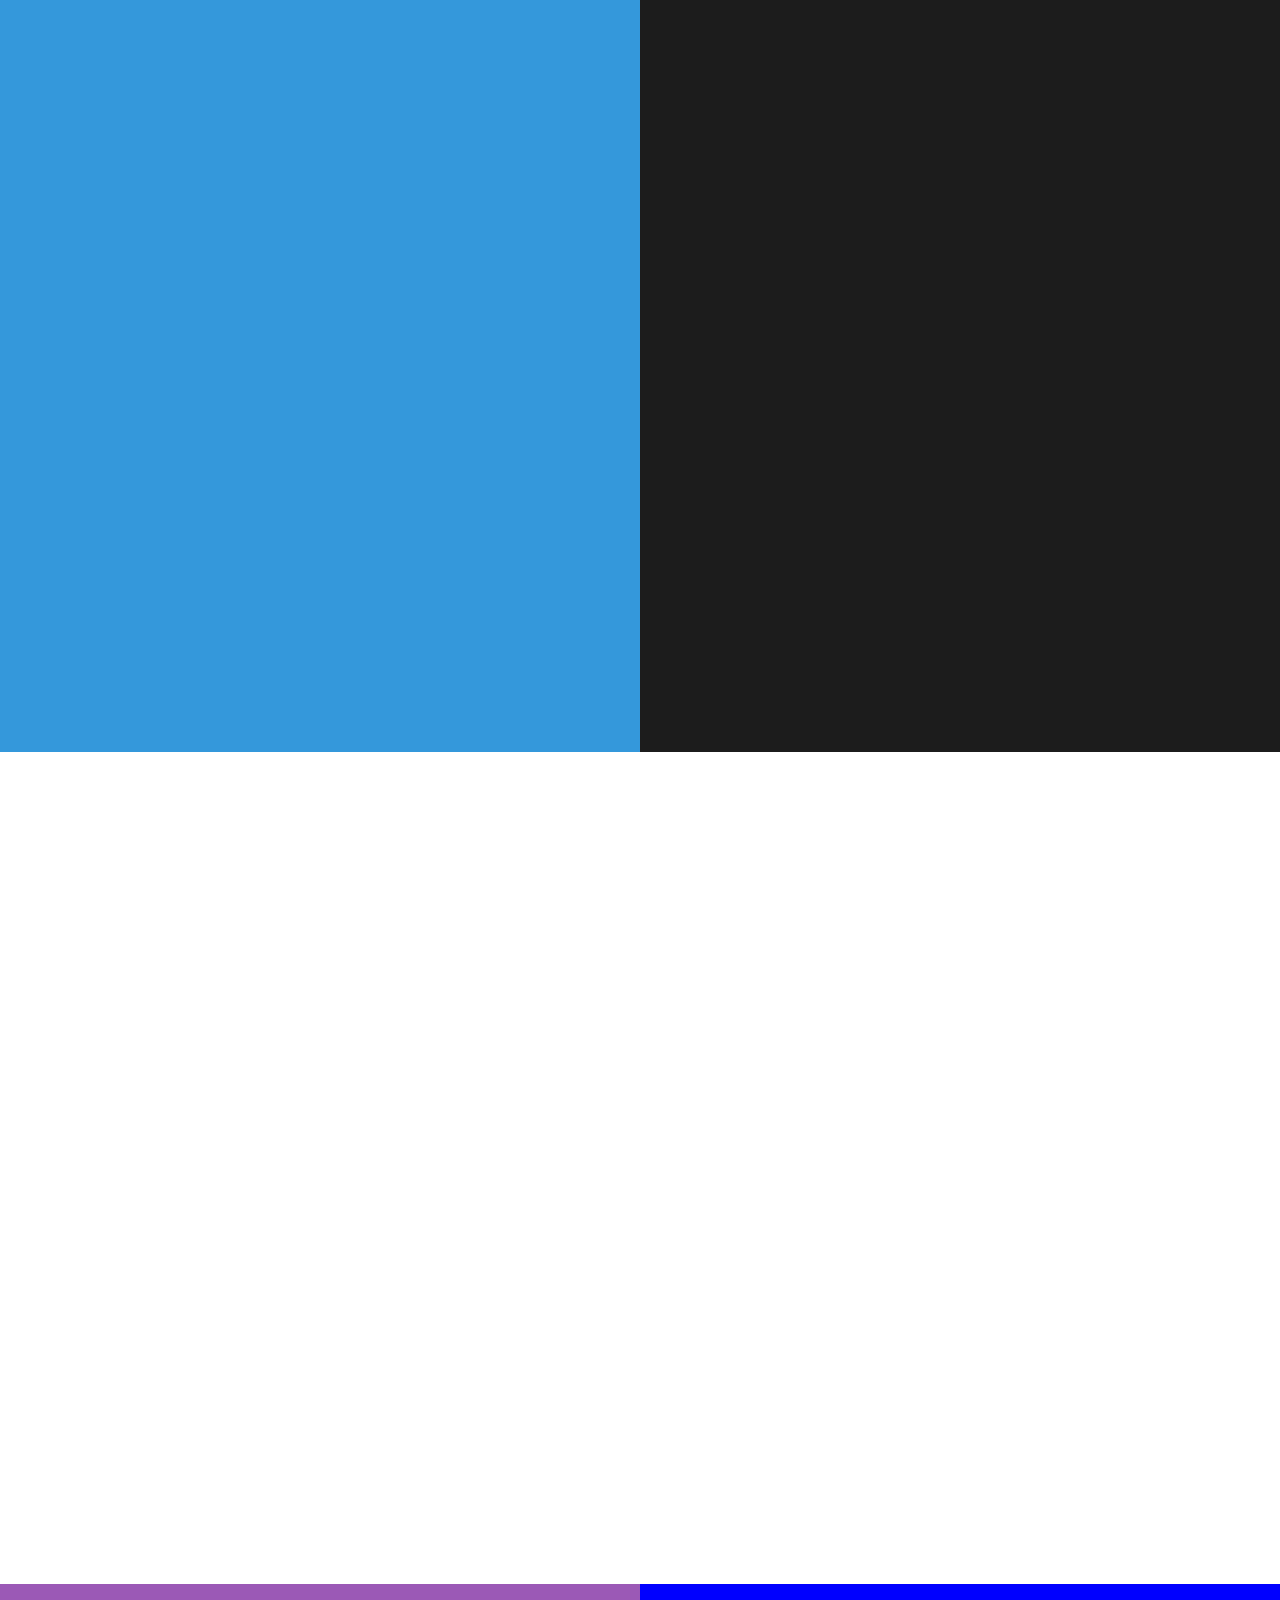
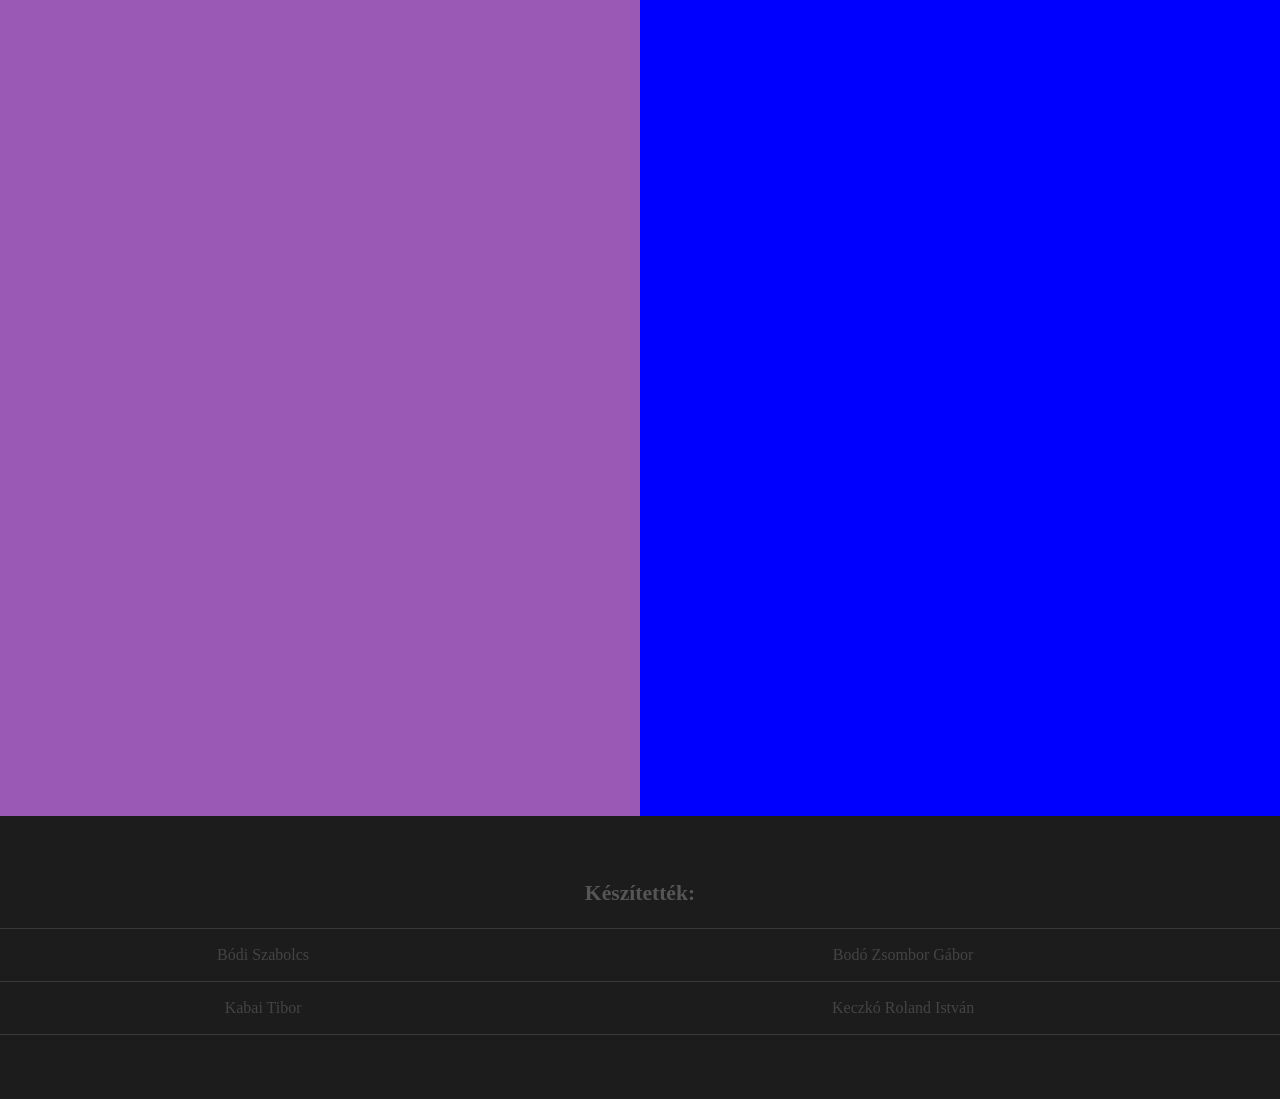
==== commit 333119bd: "Add files via upload" ====
--- a/z Projekthét/index.html
+++ b/z Projekthét/index.html
@@ -30,11 +30,12 @@
     <nav id="menu">
         <ul class="links">
             <li><a href="../z Projekthét/index.html">Főoldal</a></li>
+			<li><a href="../z Projekthét/ai.html">Az AI-ról</a></li>
             <li><a href="../z Projekthét/program.html">Programról</a></li>
             <li><a href="../z Projekthét/teamwork.html">Csapatmunkáról</a></li>
             <li><a href="../z Projekthét/AI_TEMAHET_EGYEB.html">Tanórai feladatok</a></li>
             <li><a href="../z Projekthét/gyik.html">GYIK</a></li>
-            <li><a href="../AI/AIprobaHTML.html"><strong style="color: white;">SPAM vagy SEM?</strong> program</a></li>
+            <li><a href="../z Projekthét/AIprobaHTML.html"><strong style="color: white;">SPAM vagy SEM?</strong> program</a></li>
         </ul>
     </nav> <!-- Banner -->
 	<section id="banner" style="background-color: darkblue;">
@@ -42,7 +43,7 @@
 			<h1>AI projekt</h1>
 			<h1>SPAM vagy SEM?</h1>
 			<ul class="actions">
-				<li><a href="../AI/AIprobaHTML.html" class="button alt scrolly big">Program megnyitása</a></li>
+				<li><a href="../z Projekthét/AIprobaHTML.html" class="button alt scrolly big">Program megnyitása</a></li>
 			</ul>
 		</div>
 	</section><!-- One -->
--- a/z Projekthét/assets/css/main.css
+++ b/z Projekthét/assets/css/main.css
@@ -142,7 +142,7 @@
 }
 
 .faq-answer.open {
-  max-height: 200px;
+  max-height: 2000px;
 }
 
 
